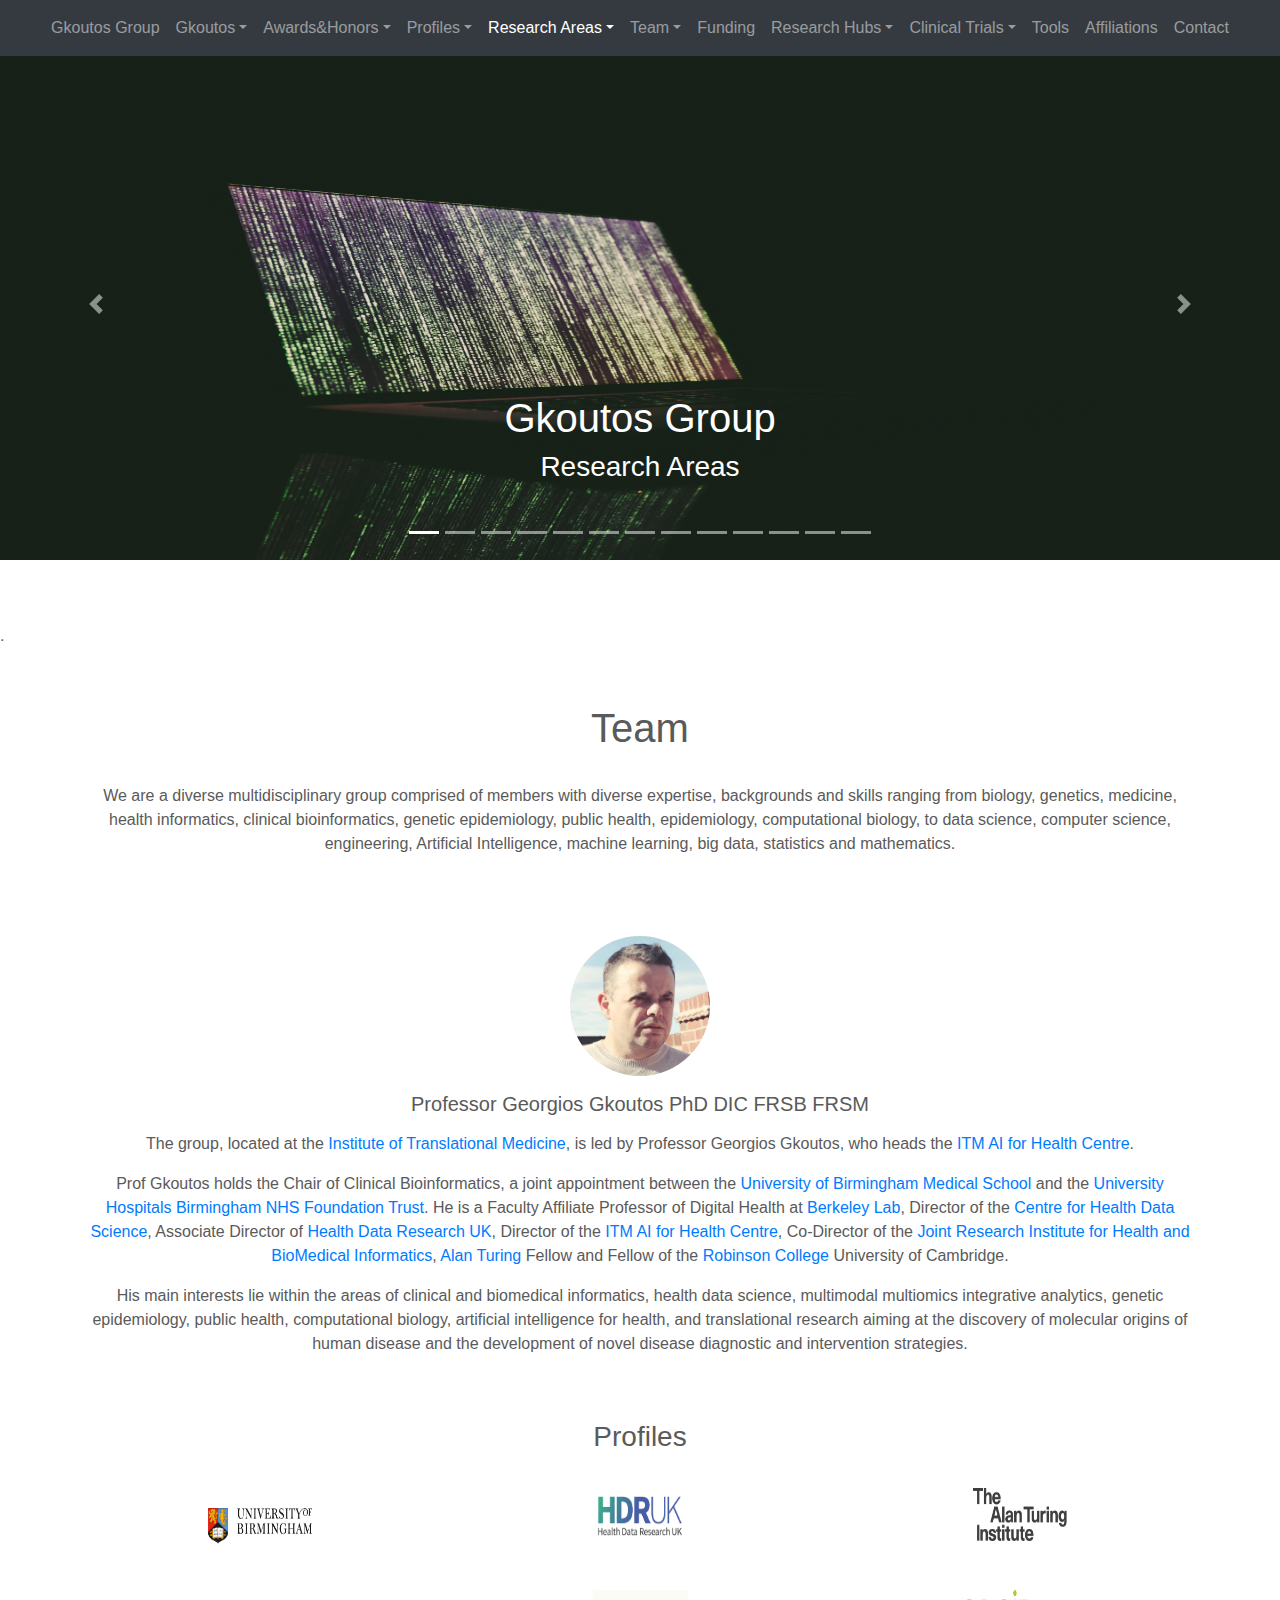
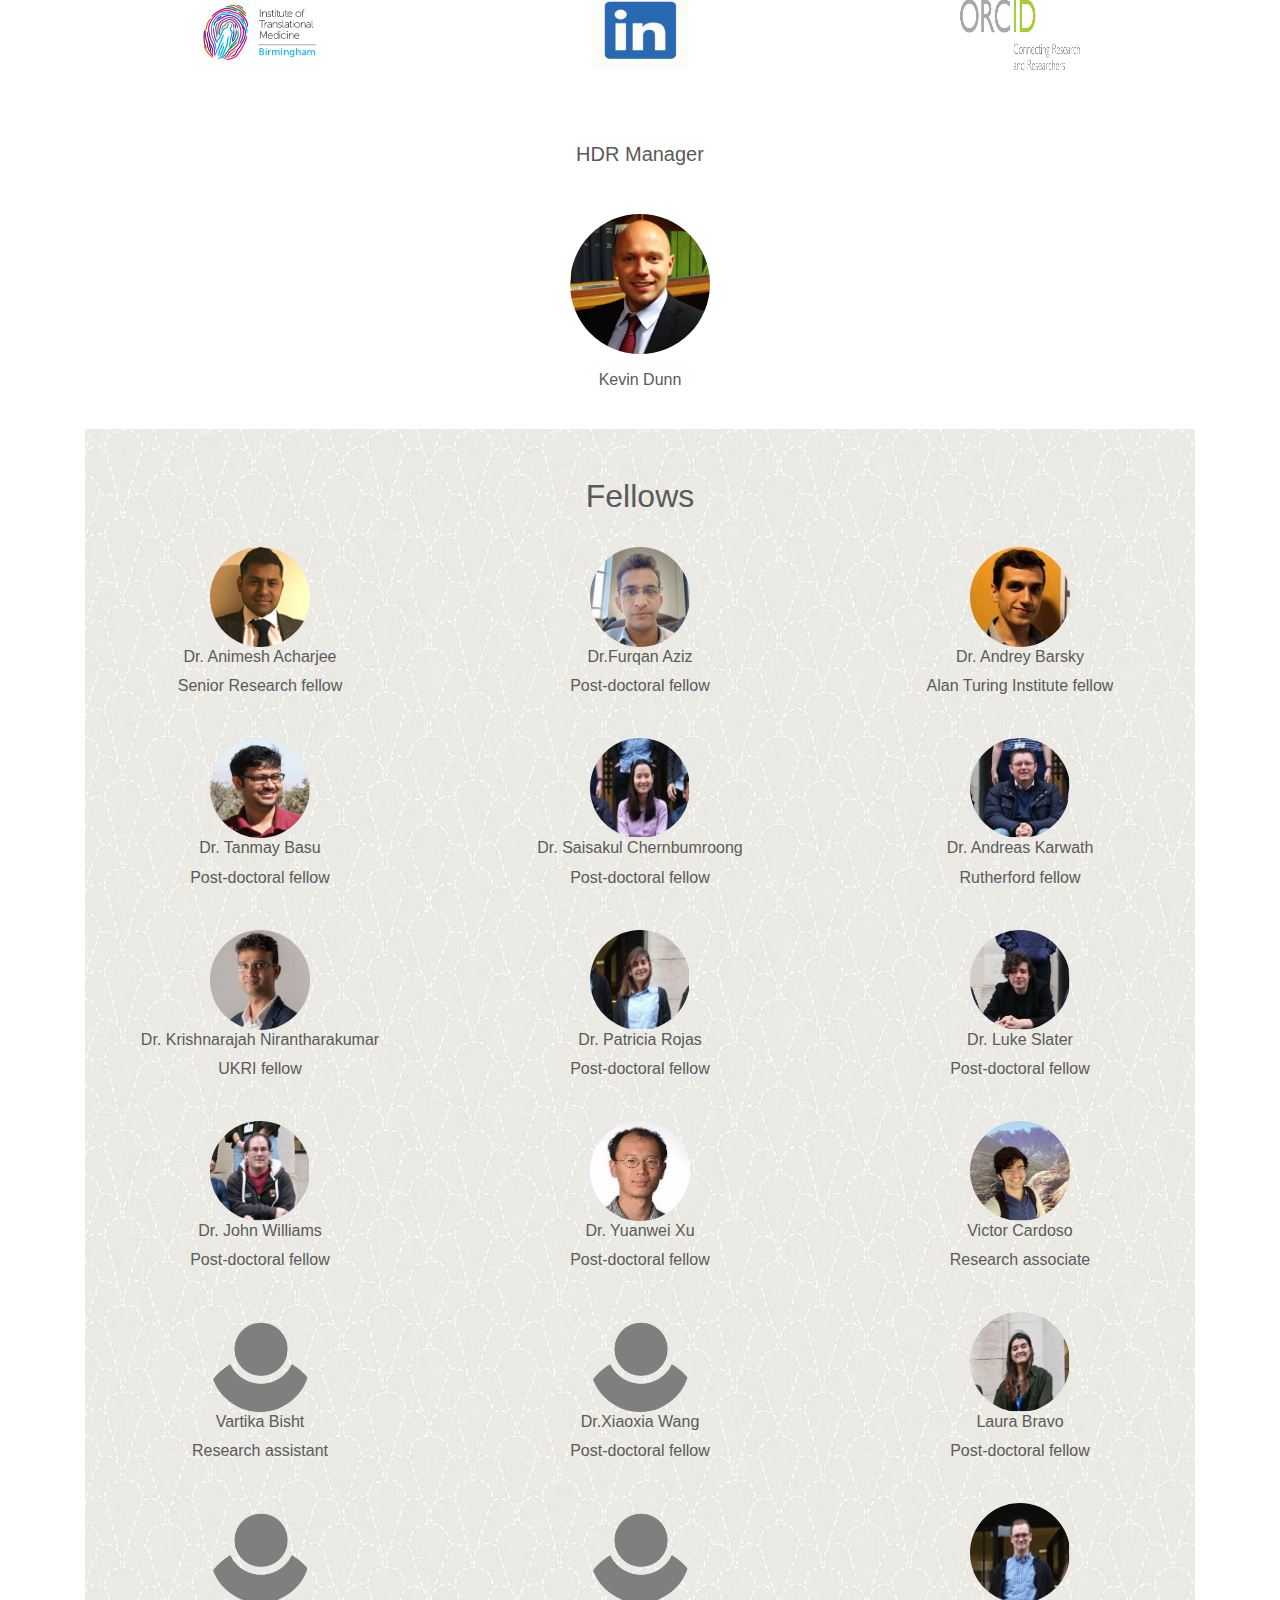
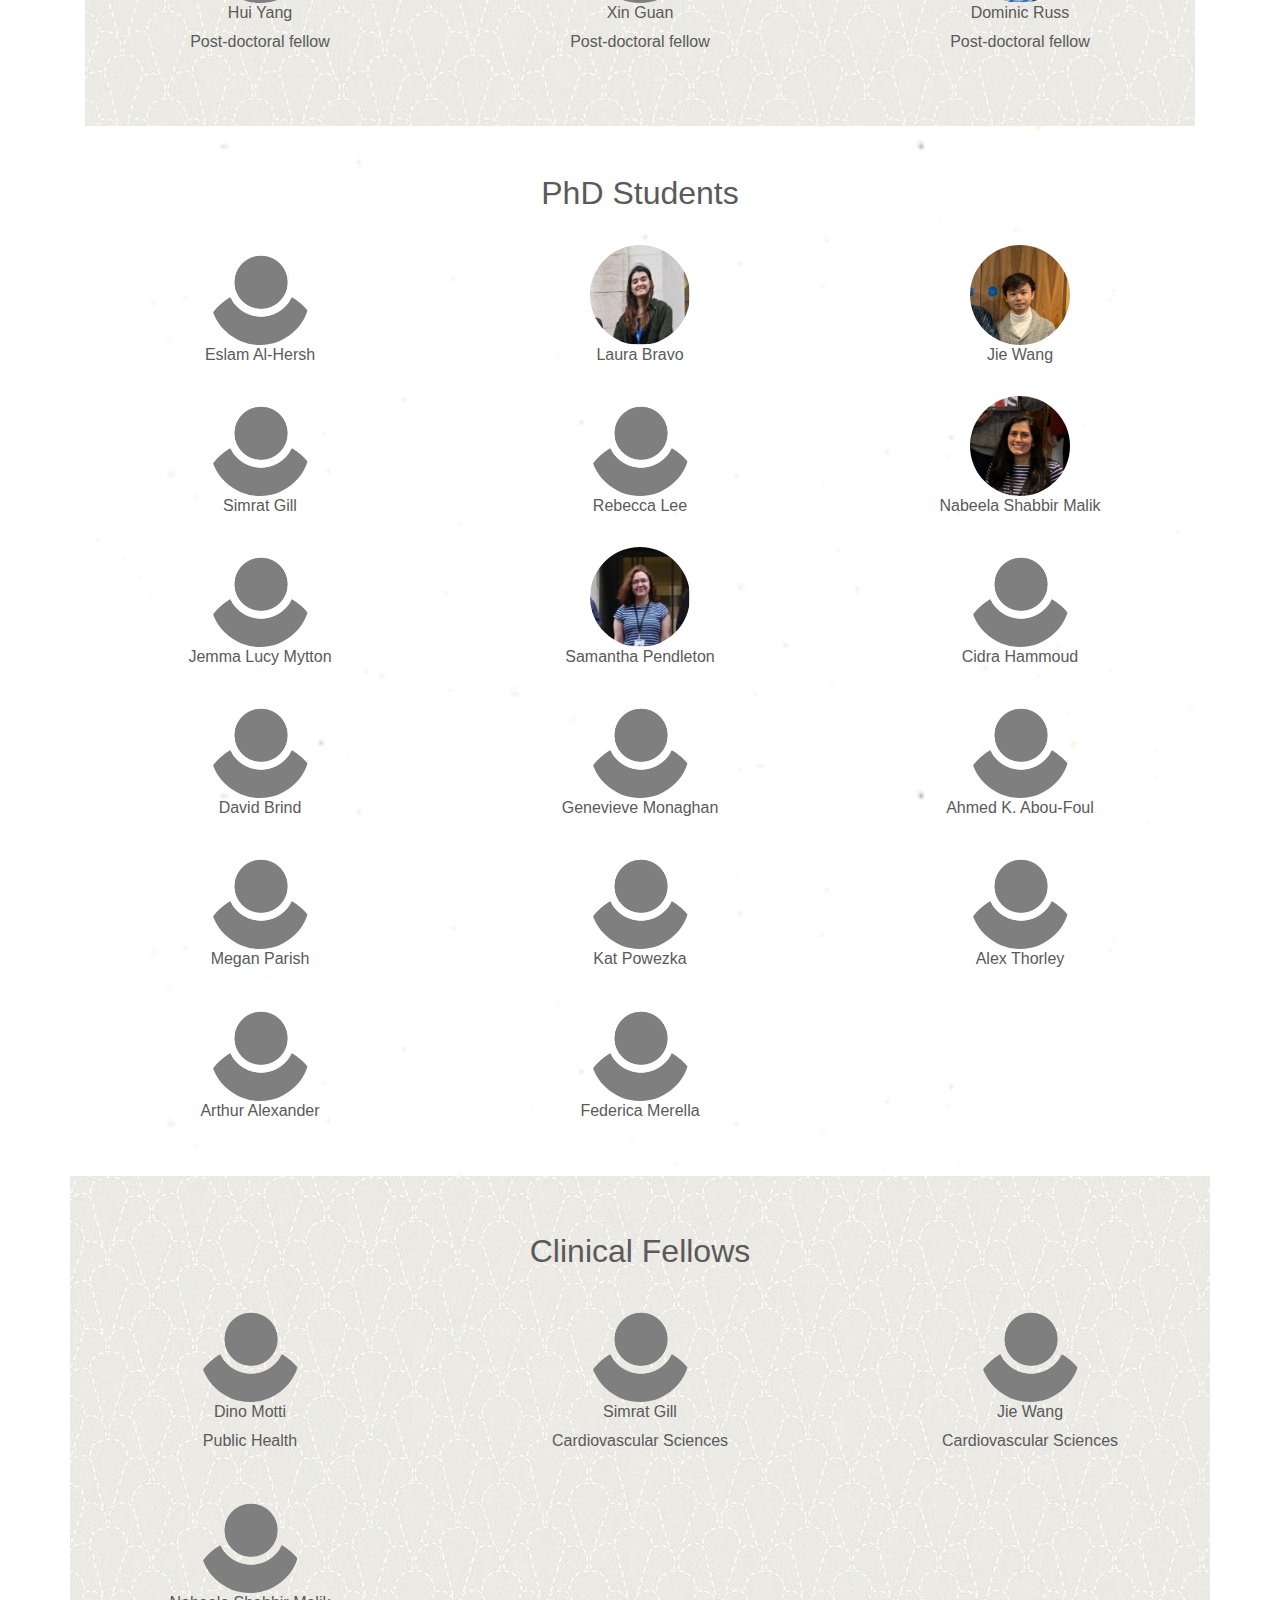
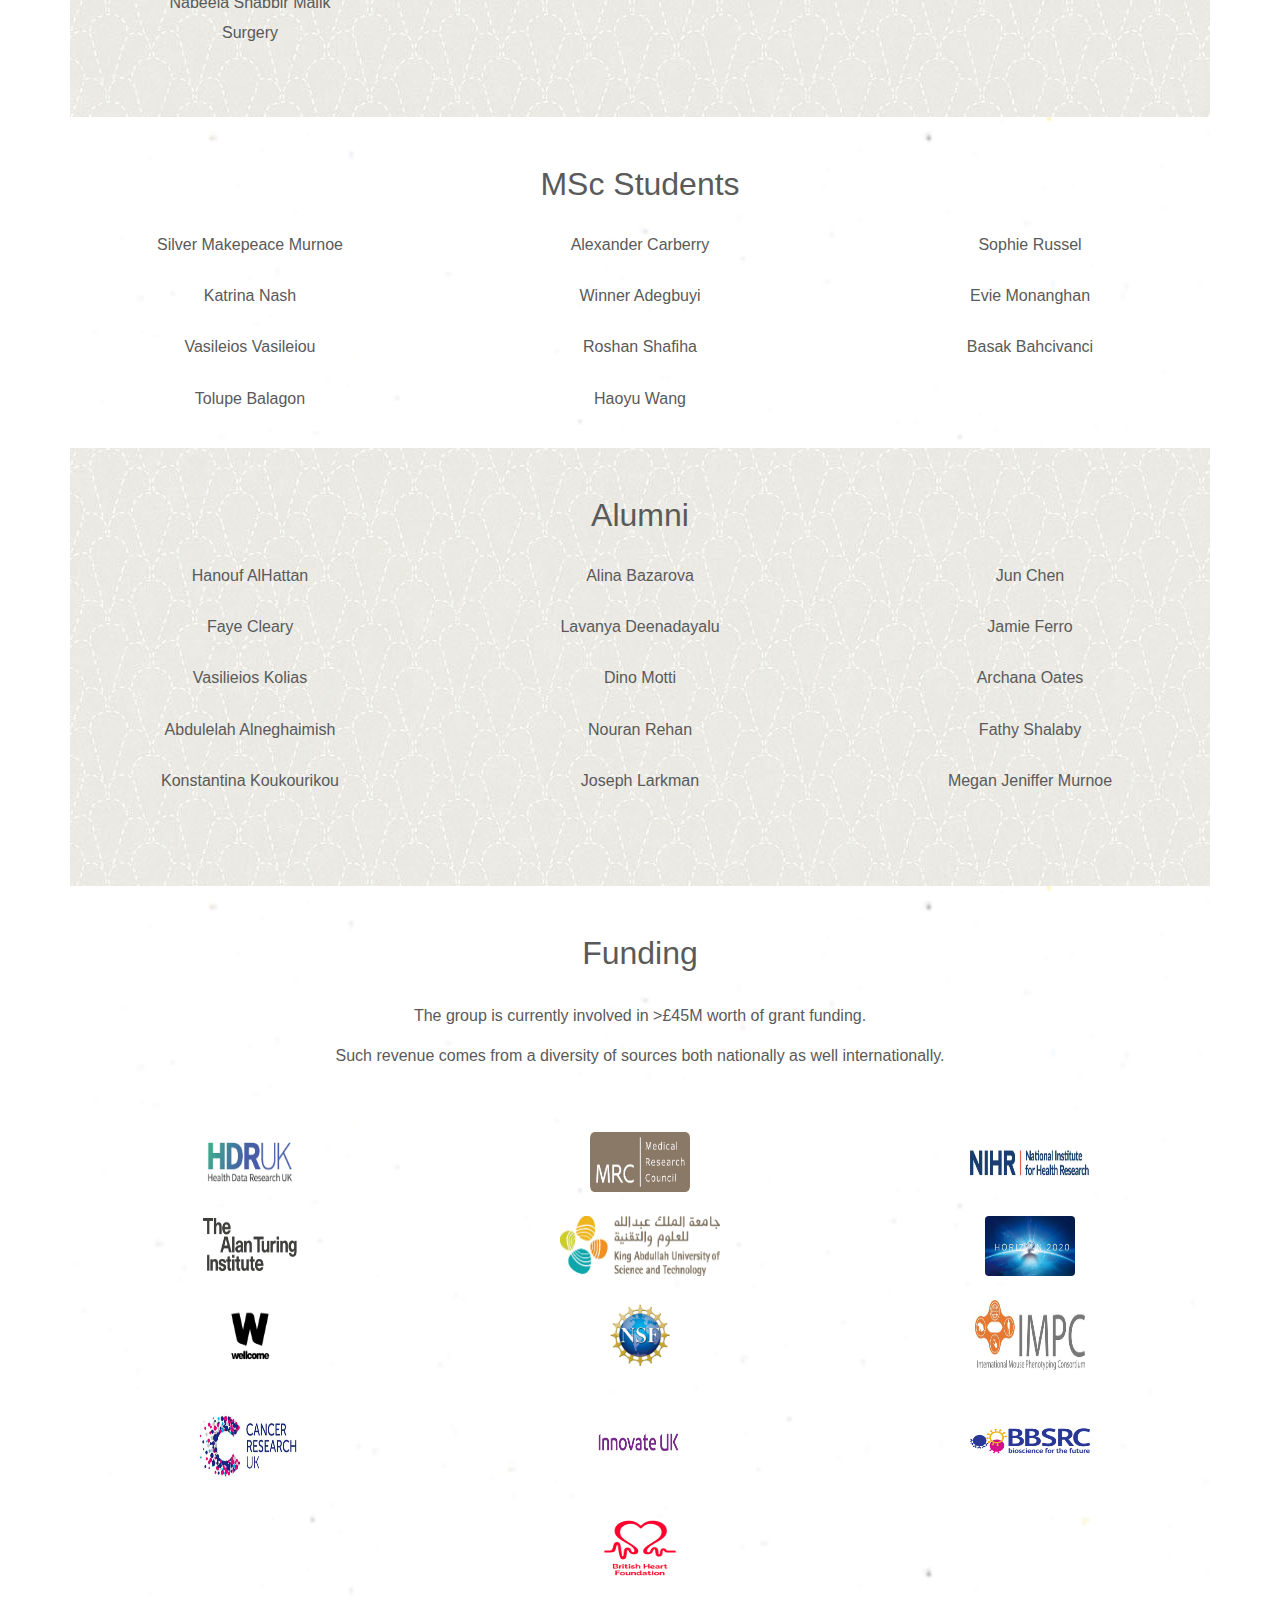
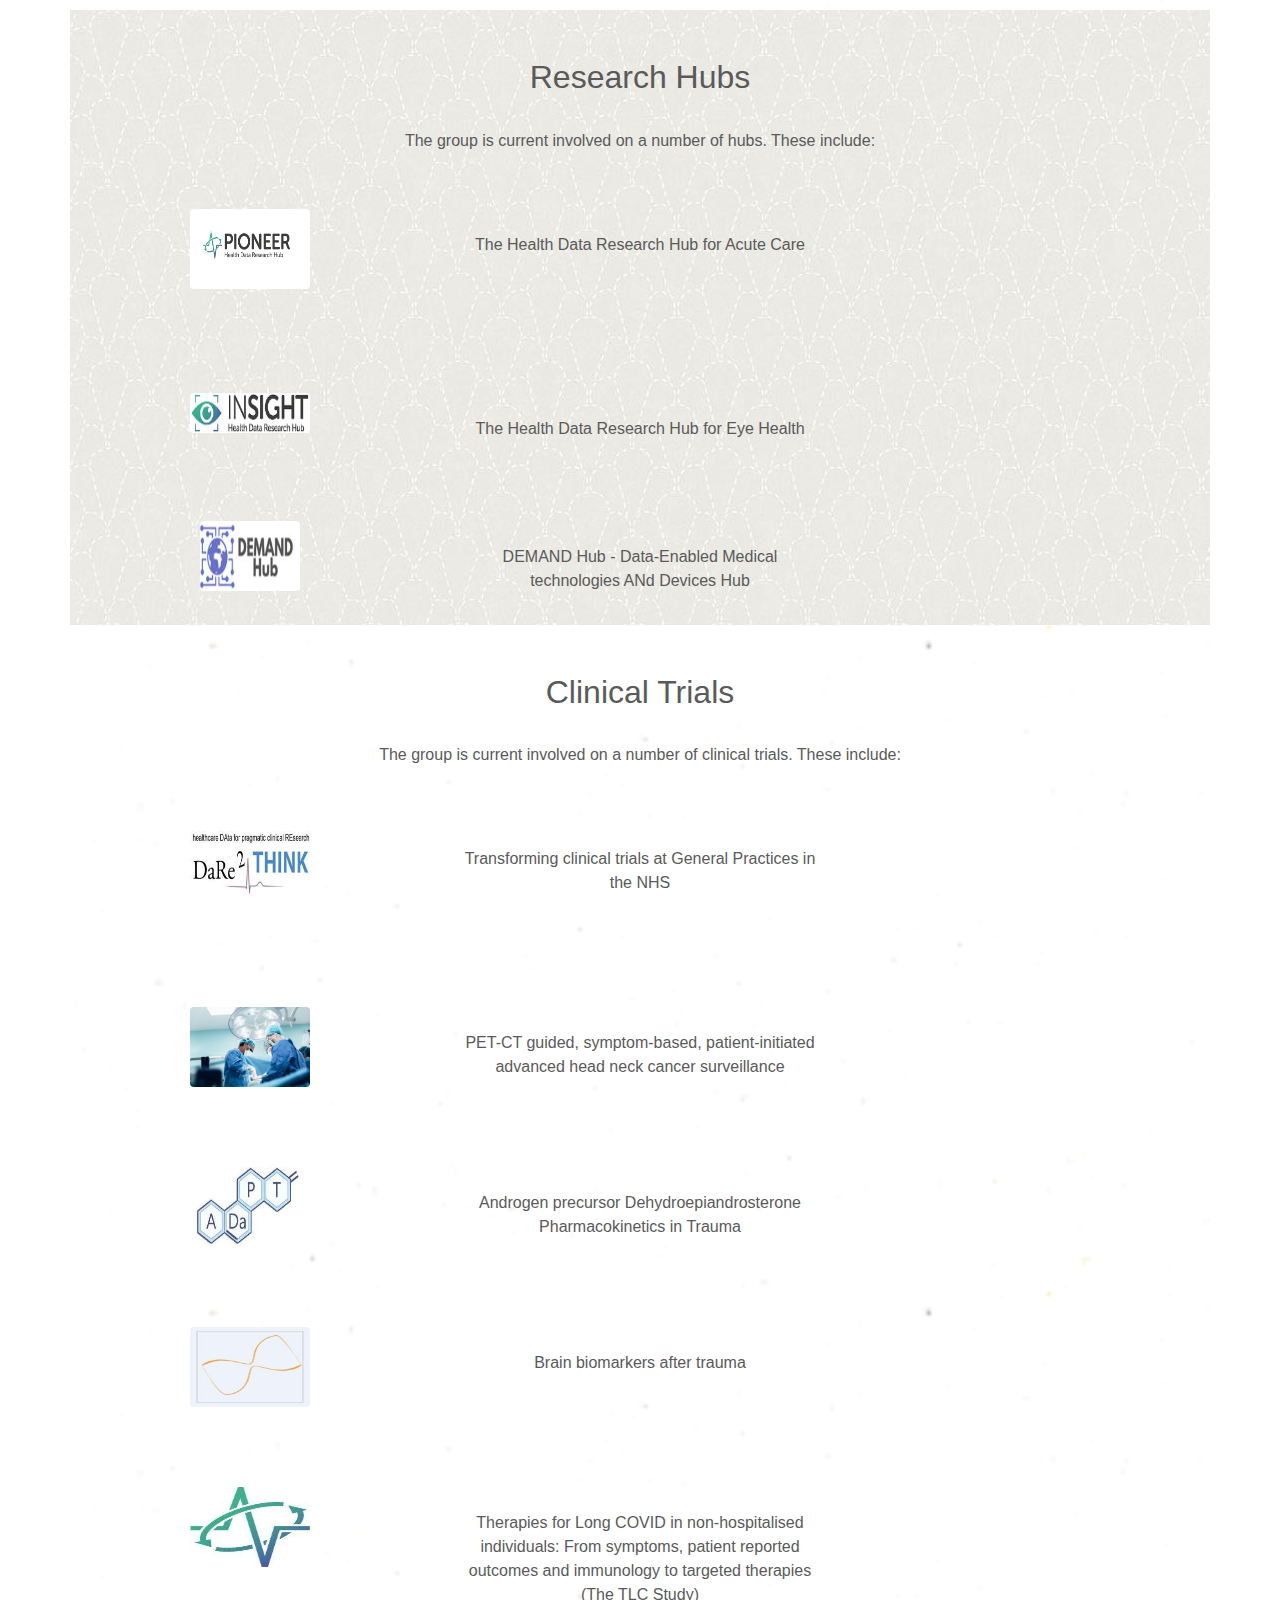
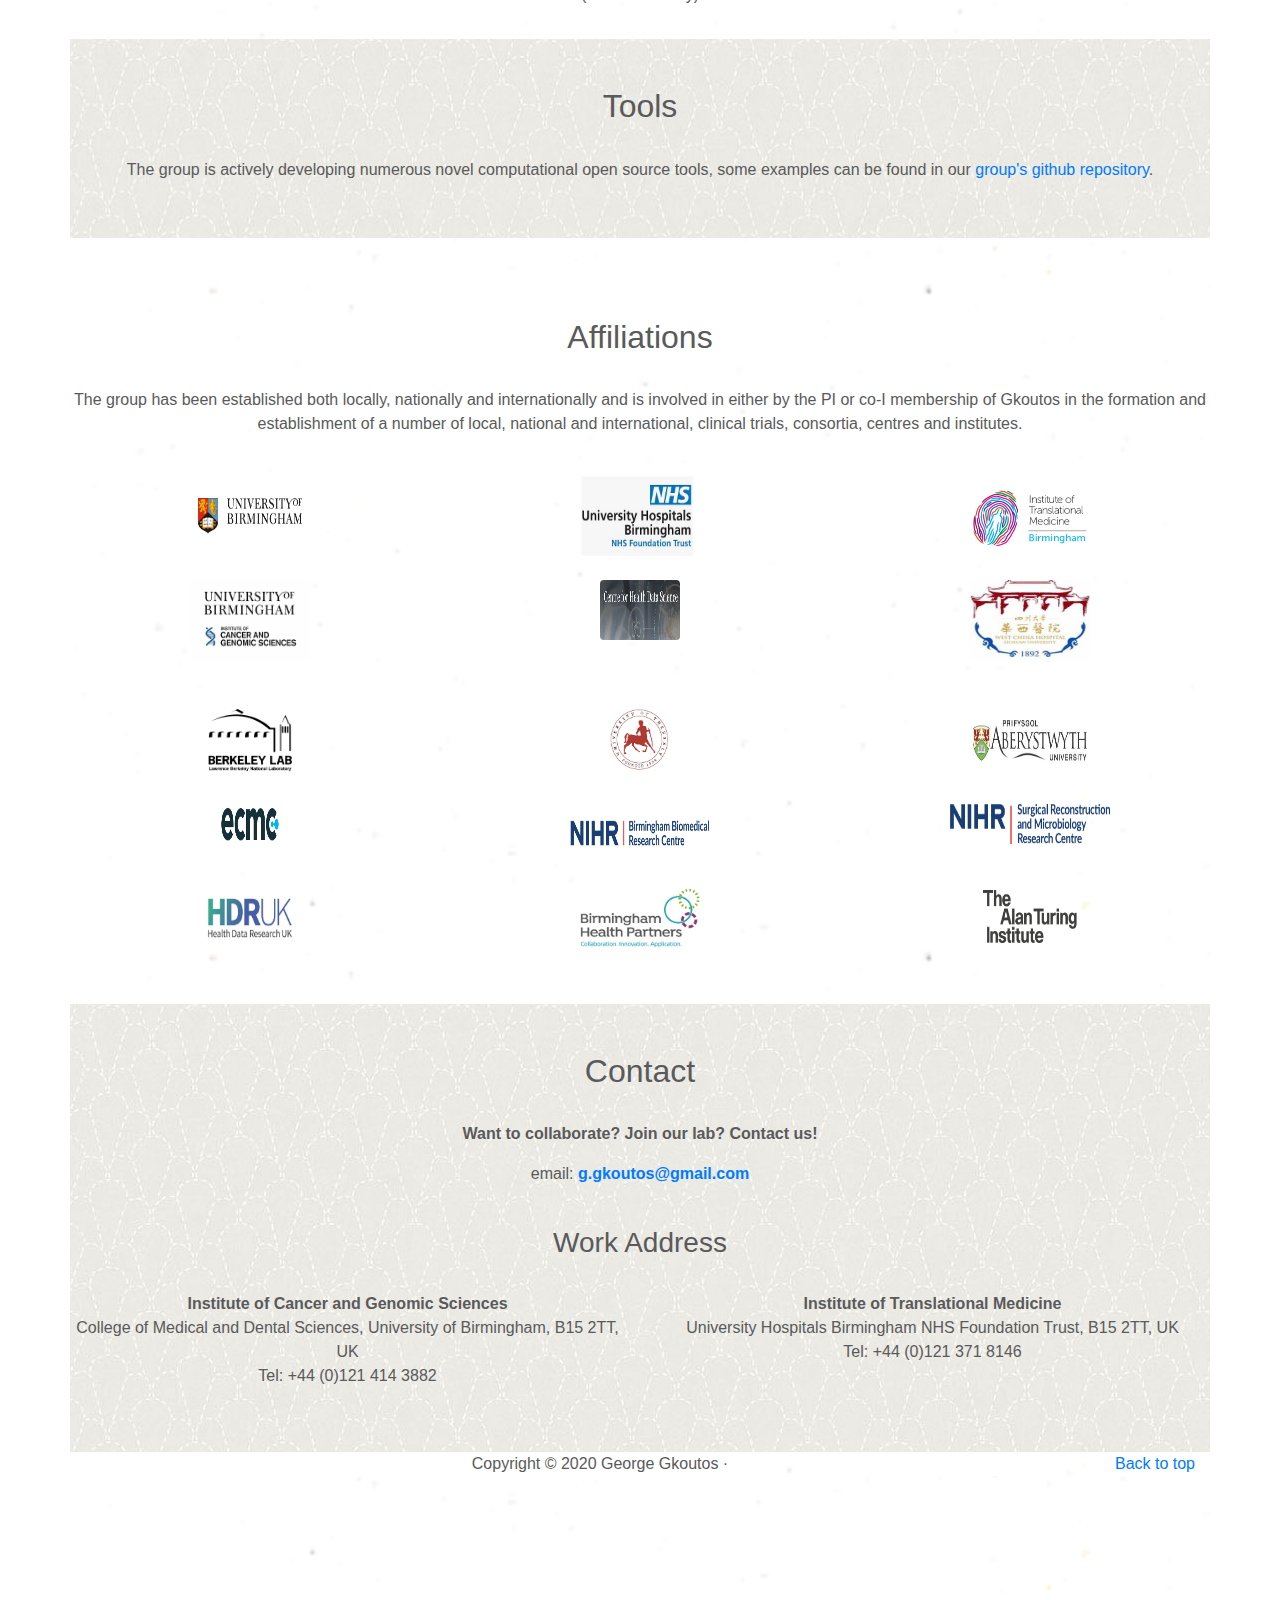
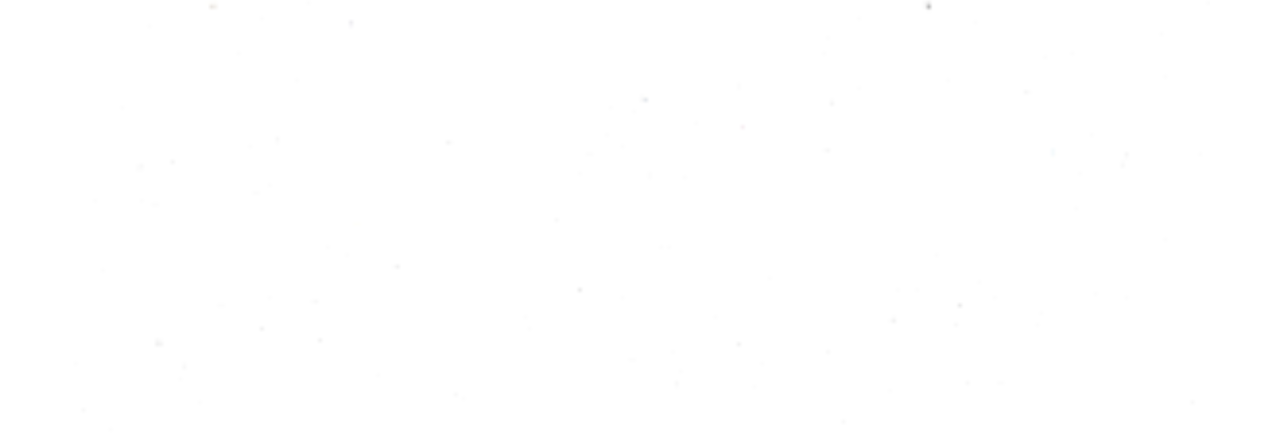
==== index.html @ 212e6ada "Update index.html" ====
<!doctype html>
<html lang="en">

<head>
<meta charset="utf-8">
<meta name="viewport" content="width=device-width, initial-scale=1, shrink-to-fit=yes">
  
    <script src="https://ajax.googleapis.com/ajax/libs/jquery/3.5.1/jquery.min.js"></script>
  <script src="https://maxcdn.bootstrapcdn.com/bootstrap/3.4.1/js/bootstrap.min.js"></script>

  <style>
    .light_grey {
     background-image:
     url("images/borders/light_grey.jpg");
     background-color: transparent;
      }

    img:hover {
       opacity: 0.5;
        background-color: transparent;
      }
   
  .glossy_black {
       background-image:
          url("images/borders/Ultra-Gloss-White.jpg");
          background-color: transparent;
           width: 100%; height: 100%; background-size: 100%
      }
    
   .white {
         background-image:
       url("images/borders/white.png");
        background-color: transparent;
      width: 100%; height: 100%; background-size: 100%;
          }
  </style>
    
<title>Gkoutos Lab</title>
<meta name="author" content="Georgios Gkoutos, Samantha Pendleton">
<meta name="description" content="Multidisciplinary group that applies Health Data Science, Bioinformatics and Computational Bioology, to Translational Research and Precision Medicine applications, led by Georgios Gkoutos.">
<meta name="keywords" content="ai, artificial intelligence, ml, machine learning, omics, ontologies, computational biology, Health Data Science, Public Health, genetic epidemiology,
Bioinformatics, Translational Research, Precision Medicine, network medicice, NLP, text mining semantics, Systems Genetics, health informatics, cheminformatics,
">

<!-- ################## -->
<!-- Bootstrap Settings -->
<link rel="canonical" href="https://getbootstrap.com/docs/4.4/examples/carousel/">

<!-- Bootstrap core CSS -->
<link rel="stylesheet" href="https://stackpath.bootstrapcdn.com/bootstrap/4.3.1/css/bootstrap.min.css" integrity="sha384-ggOyR0iXCbMQv3Xipma34MD+dH/1fQ784/j6cY/iJTQUOhcWr7x9JvoRxT2MZw1T" crossorigin="anonymous">

<!-- Favicons -->
<link rel="apple-touch-icon" href="/docs/4.4/assets/img/favicons/apple-touch-icon.png" sizes="180x180">
<link rel="icon" href="/docs/4.4/assets/img/favicons/favicon-32x32.png" sizes="32x32" type="image/png">
<link rel="icon" href="/docs/4.4/assets/img/favicons/favicon-16x16.png" sizes="16x16" type="image/png">
<link rel="manifest" href="/docs/4.4/assets/img/favicons/manifest.json">
<link rel="mask-icon" href="/docs/4.4/assets/img/favicons/safari-pinned-tab.svg" color="#563d7c">
<link rel="icon" href="/docs/4.4/assets/img/favicons/favicon.ico">
<meta name="msapplication-config" content="/docs/4.4/assets/img/favicons/browserconfig.xml">
<meta name="theme-color" content="#563d7c">

<!-- Icons -->
<link rel="
           sheet" href="https://use.fontawesome.com/releases/v5.7.0/css/all.css" integrity="sha384-lZN37f5QGtY3VHgisS14W3ExzMWZxybE1SJSEsQp9S+oqd12jhcu+A56Ebc1zFSJ" crossorigin="anonymous"> <!-- https://fontawesome.com/icons?d=gallery&c=medical -->

<!-- Custom styles for this template -->
<link href="css/carousel.css" rel="stylesheet"> 
<!-- https://getbootstrap.com/docs/4.4/examples/ | https://getbootstrap.com/docs/4.4/examples/carousel/ -->

<!-- ################## -->
</head>



<!-- ################## -->
<!-- ################## -->
<!-- ################## -->


<body data-spy="scroll" data-target=".navbar" data-offset="50">

  <script>
$(document).ready(function(){
  // Activate Carousel
  $("#myCarousel").carousel("pause");

  // Go to the second item
  $("#myBtn").click(function(){
    $("#myCarousel").carousel(1);
  });

  // Go to the third item
  $("#myBtn2").click(function(){
    $("#myCarousel").carousel(2);
  });
  
    // Enable Carousel Indicators
  $(".item1").click(function(){
    $("#myCarousel").carousel(0);
  });
  $(".item2").click(function(){
    $("#myCarousel").carousel(1);
  });
  $(".item3").click(function(){
    $("#myCarousel").carousel(2);
  });
  $(".item4").click(function(){
    $("#myCarousel").carousel(3);
  });
    
</script>
  

<div class="container-lg">
  
<header>
<nav class="navbar navbar-expand-md bg-dark justify-content-center navbar-dark fixed-top">
   <button class="navbar-toggler toggler-example" type="button" data-toggle="collapse" data-target="#navbarSupportedContent1" 
           aria-controls="navbarSupportedContent1" aria-expanded="false" aria-label="Toggle navigation">
           <span class="dark-blue-text"><i class="fas fa-bars fa-1x"></i></span>
    </button>

<div class="collapse navbar-collapse justify-content-center" id="navbarSupportedContent1">


  <ul class="navbar-nav"> <!-- mr-auto"> -->
         <li class="nav-item">
           <a class="nav-link" href="#home">Gkoutos Group
             <i class="fas fa-code-branch"></i>
           </a>
          </li>
   
      <li class="nav-item dropdown">
        <a class="nav-link dropdown-toggle" href="home" id="navbarDropdown" role="button" 
           data-toggle="dropdown" aria-haspopup="true" aria-expanded="false">Gkoutos</a>
        <div class="dropdown-menu" aria-labelledby="navbarDropdown"> 
           <font  size="2px"> 
              <a class="dropdown-item" href="#pi">Active Roles</a>
                <div class="dropdown-divider"></div>
              <a class="dropdown-item" href="https://www.birmingham.ac.uk/research/health-data-science/index.aspx">Director of the Centre for Health Data Science</a>
              <a class="dropdown-item" href="https://www.hdruk.ac.uk/about-us/contact-us/our-locations/health-data-research-uk-hdr-uk-midlands/">Associate Director HDR UK Institute</a>
             <a class="dropdown-item" href="https://www.birmingham.ac.uk/research/centre-environmental-research-justice/index.aspx">Deputy Director of the Centre for Enviromental Research and Justice</a>
              <a class="dropdown-item" href="https://www.itmbirmingham.co.uk/facilities/#AI4H">Director of the ITM AI for Health Centre</a>
             <a class="dropdown-item" href="">Director of the Birmingham- SYSU Clinical Research Institute</a>
              <a class="dropdown-item" href="https://www.birmingham.ac.uk/research/computational-biology/wch-uob-jri.aspx">co-Director of the Joint Research Institute for Health and BioMedical Informatics</a>
                           <a class="dropdown-item" href="https://www.birmingham.ac.uk/staff/profiles/cancer-genomic/gkoutos-georgios.aspx">Chair of Clinical Bioinformatics, College of Medical and Dental Sciences</a>
                  <div class="dropdown-divider"></div>     
             
              <a class="dropdown-item" href="#Programme Directorships">Programme Directorships</a>
                  <div class="dropdown-divider"></div>
              <a class="dropdown-item" href="https://www.birmingham.ac.uk/postgraduate/courses/taught/med/health-data-science.aspx">MSc Health Data Science</a>
              <a class="dropdown-item" href="https://www.birmingham.ac.uk/dubai/study/courses/postgraduate/health-data-science-msc.aspx">Health Data Science (Dubai)</a>
                  <div class="dropdown-divider"></div> 
                     
                  <div class="dropdown-divider"></div -->      
              <a class="dropdown-item" href="#">Alma mater</a>
                  <div class="dropdown-divider"></div>
              <a class="dropdown-item" href="https://www.ch.ic.ac.uk/gkoutos/">Imperial College</a>
          </font> 
        </div>
       </li>   

           <li class="nav-item dropdown">
        <a class="nav-link dropdown-toggle" href="home" id="navbarDropdown" role="button" 
           data-toggle="dropdown" aria-haspopup="true" aria-expanded="false">Awards&Honors</a>
        <div class="dropdown-menu" aria-labelledby="navbarDropdown"> 
           <font  size="2px">
             
                 <a class="dropdown-item" href="#fellowships">Fellowships</a>
                  <div class="dropdown-divider"></div>
              <a class="dropdown-item" href="https://www.rsm.ac.uk/">Fellow of the Royal Society of Medicine</a>
              <a class="dropdown-item" href="https://www.rsb.org.uk/">Fellow of the Royal Society of Biology</a>
              <a class="dropdown-item" href="https://www.turing.ac.uk/">Fellow of the Alan Turing Institute</a>
              <a class="dropdown-item" href="https://www.uke.de/landingpage/uccs/uccs-fellows/gkoutos/index.html"> Fellow of the University Heart & Vascular Center Hamburg, University of Hamburg</a>
              <a class="dropdown-item" href="https://www.robinson.cam.ac.uk/">Fellow of the Robinson College, University of Cambridge</a>

              <div class="dropdown-divider"></div>

                   <a class="dropdown-item" href="#fellowships">Hononary Appointments</a>
                  <div class="dropdown-divider"></div>
             <a class="dropdown-item" href="https://www.uhb.nhs.uk/">Professor of Clinical Bioinformatics, University Hospitals Birmingham, NHS Foundation Trust</a>
             <a class="dropdown-item" href="https://www.lbl.gov/">Faculty Affiliate Professor of Digital Health, Lawrence Berkeley National Laboratory</a>
             <a class="dropdown-item" href="https://www.uke.de/">Adjunct Professor of Health Data Science, University of Hamburg</a>
              <a class="dropdown-item" href="https://www.manchester.ac.uk/">External Examiner, Professor of Clinical Bioinformatics, University of Manchester</a>
             <a class="dropdown-item" href="https://aber.ac.uk/en/">Hononary Professor of Bioinformatics, Univeristy of Aberystwyth</a>
           
                  <div class="dropdown-divider"></div>      
          </font> 
        </div>
       </li> 
                                                                              
       <li class="nav-item dropdown">
        <a class="nav-link dropdown-toggle" href="home" id="navbarDropdown" role="button" 
           data-toggle="dropdown" aria-haspopup="true" aria-expanded="false">Profiles</a>
        <div class="dropdown-menu" aria-labelledby="navbarDropdown"> 
           <font  size="2px">
                  <div class="dropdown-divider"></div>
              <a class="dropdown-item" href="https://www.birmingham.ac.uk/staff/profiles/cancer-genomic/gkoutos-georgios.aspx">University of Birmingham</a>
              <a class="dropdown-item" href="https://www.uke.de/landingpage/uccs/uccs-fellows/gkoutos/index.html">University of Hamburg</a>
              <a class="dropdown-item" href="https://www.aber.ac.uk/en/cs/staff-profiles/listing/profile/geg18/">University of Aberystwyth</a>
              <a class="dropdown-item" href="https://www.hdruk.ac.uk/about-us/locations/hdr-uk-midlands/">HDR UK Institute</a>
              <a class="dropdown-item" href="https://www.turing.ac.uk/people/researchers/georgios-gkoutos">Alan Turing Institute</a>
              <a class="dropdown-item" href="https://www.itmbirmingham.co.uk/about-us/itm-residents/#1592470159880-218efb11-d373"">Institute of Translational Medicine</a>
              <a class="dropdown-item" href="https://srmrc.nihr.ac.uk/staff/professor-george-gkoutos/">SRMRC Centre</a>
              <a class="dropdown-item" href="https://www.pioneerdatahub.co.uk/team-member/georgios-gkoutos/">PIONEER</a>                                                                                                      
              <a class="dropdown-item" href="https://www.linkedin.com/in/george-gkoutos-6402598/">Linkedin</a>
              <a class="dropdown-item" href="https://orcid.org/0000-0002-2061-091X">ORCID</a>
              <a class="dropdown-item" href="https://scholar.google.co.uk/citations?user=zKrJjA0AAAAJ&hl=en">Google Scholar</a>
                  <div class="dropdown-divider"></div>      
          </font> 
        </div>
       </li> 
               
              <li class="nav-item dropdown">
                    <a class="nav-link dropdown-toggle" href="#" id="navbarDropdown" 
                       role="button" data-toggle="dropdown" aria-haspopup="true" 
                       aria-expanded="false">Research Areas</a>
            
             <div class="dropdown-menu" aria-labelledby="navbarDropdown">
              <font  size="2px"> 
                <a class="dropdown-item" href="#">Clinical Bioinformatics</a>
                <div class="dropdown-divider"></div>
                <a class="dropdown-item" href="#AI">Artificial Intelligence for Health</a>
                <a class="dropdown-item" href="#">Health Data Science</a>
                <a class="dropdown-item" href="#">Translational Phenomics</a>
                <a class="dropdown-item" href="#">Bioinformatics</a>
                            <!-- a id="myBtn" title="Click to do something"
                                     href="#myCarousel" onclick=" $("#myCarousel").carousel(2);return false;">les ?Bioinformatics</a -->  
                <a class="dropdown-item" href="#">Genomics/Genetics</a>
                      <!-- a class="dropdown-item" href="#myCarousel" role="button" data-slide="3">Genomics/Genetics</a -->
                <a class="dropdown-item" href="#myCarousel">Multi-Omics Integrative Analytics </a>
                <a class="dropdown-item" href="#">Public Health</a>
                          <!--a class="dropdown-item" href="#myCarousel" id="myBtn" role="button">Public Health !</a -->
                <a class="dropdown-item" href="#">Computational Biolopy</a>
                <a class="dropdown-item" href="#">Biomedical Big Data</a>
                <a class="dropdown-item" href="#">Network Medicine</a>
                <a class="dropdown-item" href="#">Semantic and Standards</a>
                <a class="dropdown-item" href="#">Genetic Epidemiology</a>
                <a class="dropdown-item" href="#">Precision Medicine</a>
             </font> 
            </div>
        </li> 
    
    
      <li class="nav-item dropdown">
        <a class="nav-link dropdown-toggle" href="#" id="navbarDropdown" role="button" data-toggle="dropdown" 
           aria-haspopup="true" aria-expanded="false">Team</a>
        <div class="dropdown-menu" aria-labelledby="navbarDropdown">
         <font  size="2px">
          <a class="dropdown-item" href="#team">Team</a>
           <div class="dropdown-divider"></div>
          <a class="dropdown-item" href="#pi">Principle Investigator</a>
           <div class="dropdown-divider"></div>
          <a class="dropdown-item" href="#manager">HDR Manager</a>
          <a class="dropdown-item" href="#fellows">Fellows</a>
          <a class="dropdown-item" href="#students">PhD students</a>
          <a class="dropdown-item" href="#clinical_fellows">Clinical Fellows</a>
          <a class="dropdown-item" href="#master_students">MSc students</a>
          <a class="dropdown-item" href="#alumni">Alumni</a>
         </font>
        </div>
      </li>
                                                 
      <li class="nav-item"><a class="nav-link" href="#funding">Funding</a></li>
 
                                                              
      <li class="nav-item dropdown">
        <a class="nav-link dropdown-toggle" href="#" id="navbarDropdown" role="button" data-toggle="dropdown" 
           aria-haspopup="true" aria-expanded="false">Research Hubs</a>
        <div class="dropdown-menu" aria-labelledby="navbarDropdown">
          <font  size="2px"> 
            <a class="dropdown-item" href="#hubs">Research Hubs</a>
              <div class="dropdown-divider"></div>
            <a class="dropdown-item" href="#pioneer">PIONEER</a>
            <a class="dropdown-item" href="#insight">INSIGHT</a>
            <a class="dropdown-item" href="#demand">DEMAND</a>
          </font>
        </div
      </li>
                                                                                                    
      <li class="nav-item dropdown">
        <a class="nav-link dropdown-toggle" href="#" id="navbarDropdown" role="button" data-toggle="dropdown" 
           aria-haspopup="true" aria-expanded="false">Clinical Trials</a>
        <div class="dropdown-menu" aria-labelledby="navbarDropdown">
          <font  size="2px"> 
            <a class="dropdown-item" href="#trials">Clinical Trials</a>
              <div class="dropdown-divider"></div>
            <a class="dropdown-item" href="#dare">Dare2Think</a>
            <a class="dropdown-item" href="#petneck">PetNeck 2</a>
            <a class="dropdown-item" href="#adapt">ADaPT</a>
            <a class="dropdown-item" href="#golden">Golden Hour</a>
            <a class="dropdown-item" href="#long">Long Covid</a>
          </font>
        </div
      </li>

      <li class="nav-item"><a class="nav-link" href="#tools">Tools</a></li>                                              
      <li class="nav-item"><a class="nav-link" href="#affiliations">Affiliations</a></li>
      <li class="nav-item"><a class="nav-link" href="#contact">Contact</a></li>
  </ul>
                <!-- Close  <ul class="navbar-nav"> -->
</div>
</nav>                                                
</header>


<!-- ################## -->
<!-- ################## -->
<!-- ################## -->


<main role="main" id="home"> <!-- home nav -->

  <div id="myCarousel" class="carousel slide" data-ride="carousel">
    <ol class="carousel-indicators">
      <li data-target="#myCarousel" data-slide-to="0" class="active"></li>
      <li data-target="#myCarousel" data-slide-to="1" class="item1"></li>
      <li data-target="#myCarousel" data-slide-to="2" class="item2"></li>
      <li data-target="#myCarousel" data-slide-to="3" class="item3"></li>
      <li data-target="#myCarousel" data-slide-to="4" class="item4"></li>
      <li data-target="#myCarousel" data-slide-to="5"></li>
      <li data-target="#myCarousel" data-slide-to="6"></li>
      <li data-target="#myCarousel" data-slide-to="7"></li>
      <li data-target="#myCarousel" data-slide-to="8"></li>
      <li data-target="#myCarousel" data-slide-to="9"></li>
      <li data-target="#myCarousel" data-slide-to="10"></li>
      <li data-target="#myCarousel" data-slide-to="11"></li>
      <li data-target="#myCarousel" data-slide-to="12"></li>
    </ol>
                                                      
                                                       
                                                      
<!--AREAS-->
                                                      
<div class="carousel-inner">
  <div class="carousel-item active">
      <img src="images/borders/markus-spiske-uPXs5Vx5bIg-unsplash.jpg" width="100" height ="100"> 
      <div class="container">
          <div class="carousel-caption">
            <h1>Gkoutos Group</h1>
            <h3>Research Areas</h3>
          </div>
       </div>
  </div>

<div class="carousel-item">
  <img src="images/borders/HDS.jpg" width="100" height ="100"> 
    <div class="container">
      <div class="carousel-caption text-left">
        <h1>Health Data Science</h1>
       </div>
    </div>
</div>
  
 <div class="carousel-item">
   <img src="images/borders/markus-spiske-Skf7HxARcoc-unsplash.jpg" width="100" height ="100"> 
    <div class="container">
      <div class="carousel-caption text-left">
        <h1>Bioinformatics</h1>
       </div>
    </div>
 </div>
 
<div class="carousel-item">
  <img src="images/borders/pietro-jeng-n6B49lTx7NM-unsplash.jpg" width="100" height ="100"> 
    <div class="container">
      <div class="carousel-caption text-left">
        <h1>Translational Phenomics</h1>
       </div>
    </div>
 </div>
  
  <div class="carousel-item">
    <img src="images/borders/dna01.jpg" width="100" height ="100"> 
      <div class="container">
        <div class="carousel-caption text-left">
          <h1>Genomics/Genetics</h1>
        </div>
      </div>
    </div>
  
  
<div class="carousel-item">
  <img src="images/borders/joshua-sortino-LqKhnDzSF-8-unsplash.jpg" width="100" height ="100"> 
    <div class="container">
      <div class="carousel-caption text-left">
        <h1>Multi-Omics Integration</h1>
          <!-- <p><a class="btn btn-lg btn-primary" href="#" role="button">Learn more</a></p>-->
      </div>
    </div>
  </div>

<div class="carousel-item" id="AI">
<img src="images/borders/owen-beard-DK8jXx1B-1c-unsplash.jpg" width="100" height ="100"> 
    <div class="container">
       <div class="carousel-caption text-left">
          <h1>Artificial Intelligence for Health</h1>
      </div>
    </div>
  </div>
  
  
<div class="carousel-item">
  <img src="images/borders/moritz-kindler-G66K_ERZRhM-unsplash.jpg" width="100" height ="100"> 
    <div class="container">
      <div class="carousel-caption text-left">
        <h1>Computational Biology</h1>
      </div>
    </div>
  </div>
  
<div class="carousel-item">
  <img src="images/borders/ev-gpjvRZyavZc-unsplash.jpg" width="100" height ="100"> 
   <div class="container">
    <div class="carousel-caption text-left">
     <h1>Biomedical Big Data</h1>
    </div>
  </div>
 </div>
  
 <div class="carousel-item">
   <img src="images/borders/robynne-hu-HOrhCnQsxnQ-unsplash.jpg" width="100" height ="100">  
      <div class="container">
        <div class="carousel-caption text-left">
          <h1>Network Medicine</h1>
        </div>
      </div>
   </div>
  
<div class="carousel-item">
  <img src="images/borders/Edwin_Smith_Papyrus_v2.jpg" width="100" height ="100"> 
    <div class="container">
      <div class="carousel-caption text-left">
        <h1>Semantics and Standards</h1>
       </div>
     </div>
   </div>
  
    
<div class="carousel-item">
 <img src="images/public_health_2.jpg" width="100" height ="100"> 
    <div class="container">
      <div class="carousel-caption text-left">
        <h1>Public Health</h1>
      </div>
    </div>
</div>
  
<div class="carousel-item">
  <img src="images/dna-fingerprint.jpg" width="100" height ="100"> 
    <div class="container">
      <div class="carousel-caption text-left">
        <h1>Genetic Epidemiology</h1>
      </div>
    </div>
 </div>
  

<div class="carousel-item" id="myCarousel_1_isws"> -->
  <img src="images/borders/cells01.jpg" width="100" height ="100" id="precision_medicine"> 
      <div class="container">
        <div class="carousel-caption text-left">
          <h1>Precision Medicine</h1>
        </div>
      </div>
  </div>
 
                                            
     
          
<!--END-->

<div>                                                                   
    <a class="carousel-control-prev" href="#myCarousel" role="button" data-slide="prev">
      <span class="carousel-control-prev-icon" aria-hidden="true"></span>
      <span class="sr-only">Previous</span>
    </a>
    <a class="carousel-control-next" href="#myCarousel" role="button" data-slide="next">
      <span class="carousel-control-next-icon" aria-hidden="true"></span>
      <span class="sr-only">Next</span>
    </a>
</div>
                           

                           
                           </div>  <!-- End   -->                          
</div>. <!--    <div id="myCarousel" class="carousel slide" data-ride="carousel"> -->


<!-- ################## -->
<!-- ################## -->
<!-- ################## -->

<!-- ================================================== -->
<!-- Wrap the rest of the page in another container to center all the content. -->

<div class="container marketing text-center">

<h4 id="team"></h4>
  
<br>
<!-- ################## -->
<br>
   
  
<h1>Team</h1>
<br>
<p>We are a diverse multidisciplinary group comprised of members with diverse expertise, backgrounds and skills ranging from 
  biology, genetics, medicine, health informatics, clinical bioinformatics, genetic epidemiology, public health, epidemiology, computational biology, to data science, computer science, 
  engineering, Artificial Intelligence, machine learning, big data, statistics and mathematics.</p>
                                                                 
<h4 id="pi"></h4>
    
    <br>
<br>
      <p></p>
      <p></p>
      <p></p>  
<img class="rounded-circle" src="images/profiles/gvg.jpg" width="140" height ="140">
  <p></p>
<h5>Professor Georgios Gkoutos PhD DIC FRSB FRSM</h5>
    <p></p>
<p>The group, located at the <a href="https://www.itmbirmingham.co.uk"> Institute of Translational Medicine</a>, is led by Professor Georgios Gkoutos, who heads the 
  <a href="https://www.itmbirmingham.co.uk/facilities/#AI4H"> ITM AI for Health Centre</a>. </p>
  
  <p>Prof Gkoutos holds the Chair of Clinical Bioinformatics, a joint appointment 
  between the <a href="https://www.birmingham.ac.uk/schools/medical-school/index.aspx">University of Birmingham Medical School</a> and 
    the <a href="www.uhb.nhs.uk">University Hospitals Birmingham NHS Foundation Trust</a>.  He is a Faculty Affiliate Professor of 
    Digital Health at <a href="https://www.lbl.gov">Berkeley Lab</a>, Director of the <a href="https://www.birmingham.ac.uk/research/health-data-science/index.aspx">Centre for Health Data Science</a>, Associate Director of <a href="https://www.hdruk.ac.uk">Health Data Research UK</a>, Director of the <a href="https://www.itmbirmingham.co.uk/facilities/#AI4H">ITM AI for Health Centre</a>,  
      Co-Director of the <a href="https://www.birmingham.ac.uk/research/computational-biology/wch-uob-jri.aspx">Joint Research Institute for Health and BioMedical Informatics</a>, <a href="https://www.turing.ac.uk">Alan Turing</a> Fellow and 
                                                                    Fellow of the <a href="https://www.robinson.cam.ac.uk/">Robinson College</a> University of Cambridge.</p>
  
  <p>His main interests lie within the areas of clinical and biomedical informatics, health data science, multimodal multiomics integrative analytics, 
  genetic epidemiology, public health,
  computational biology, artificial intelligence for health, and translational research aiming at the discovery of molecular origins of human disease and the 
    development of novel disease diagnostic and intervention strategies.</p>

<h4 id="profiles"></h4>
    
 <br>
<br>
                                                                                             
<h3> Profiles </h3>
                 <br>


  <div class="row">
    <div class="col-lg-4">
    
    <a href="https://www.birmingham.ac.uk/staff/profiles/cancer-genomic/gkoutos-georgios.aspx"><img src="images/affiliations-funding/uni-bham.jpg" 
                                                                                                        alt="University of Birmingham Profile" width="140" height ="80"></a>
    </div><!-- /.col-lg-4 -->

    <div class="col-lg-4">
   
    <a href="https://www.hdruk.ac.uk/about-us/locations/hdr-uk-midlands/"> <img  src="images/affiliations-funding/hdruk.jpg" 
                                                                                    alt="Health Data Research UK Profile" width="100" height ="60"> </a>
    </div><!-- /.col-lg-4 -->
      
    <div class="col-lg-4">
   <a href="https://www.turing.ac.uk/people/researchers/georgios-gkoutos">    <img src="images/affiliations-funding/ati.png" 
                                                                                        alt="Alan Turing Institute Profile" width="100" height ="60"></a>
    </div><!-- /.col-lg-4 -->

       <div class="col-lg-4">
    <a href="https://www.itmbirmingham.co.uk/about-us/itm-residents/#1592470159880-218efb11-d373"><img src="images/affiliations-funding/itm.jpg" 
                                                                                                           alt="Institute of Translation Medicine Profile" width="120" height ="80"></a>
    </div><!-- /.col-lg-4 -->
      
   <div class="col-lg-4">
    <a href="https://www.linkedin.com/in/george-gkoutos-6402598/"><img src="images/affiliations-funding/linkedin.png" 
                                                                           alt="Linkedin Profile" width="100" height ="80"></a>
    </div><!-- /.col-lg-4 -->
                                                                                          
       
  <div class="col-lg-4">
    <a href="https://orcid.org/0000-0002-2061-091X"><img src="images/affiliations-funding/orcid.png" 
                                                             alt="orcid Profile" width="120" height ="80"></a>
    </div><!-- /.col-lg-4 -->
                                                                                          
</div><!-- /.row -->
  
                                                                                                         
  <br>
<br>
                                                                                             
<h5 id="manager"> HDR Manager </h5>
                 <br>                                                                                                  
                                                                                                       

                                                                                                               <p></p>
      <p></p>
      <p></p>  
<img class="rounded-circle" src="images/profiles/Kevin.png" width="140" height ="140">
  <p></p>
                                                                                   
<h6> Kevin Dunn </h6>
                                                                                   
                                                                                   
                                                                                                         
<!-- ################## -->
<br>

<div class="light_grey">
      
<h4 id="fellows"></h4>
    
    <br>
    <br>
      
<h2>Fellows</h2>
<br>
  

<div class="row">
    <div class="col-lg-4">
    <img class="rounded-circle" src="images/profiles/aa.jpg" width="100" height ="100">
    <h6>Dr. Animesh Acharjee</h6>
    <p>Senior Research fellow</p>
    </div><!-- /.col-lg-4 -->

    <div class="col-lg-4">
    <img class="rounded-circle" src="images/profiles/aziz.jpg" width="100" height ="100">
    <h6>Dr.Furqan Aziz</h6>
    <p>Post-doctoral fellow</p>
    </div><!-- /.col-lg-4 -->

    <div class="col-lg-4">
    <img class="rounded-circle" src="images/profiles/andrey.jpeg" width="100" height ="100">
    <h6>Dr. Andrey Barsky</h6>
    <p>Alan Turing Institute fellow</p>
    </div><!-- /.col-lg-4 -->
</div><!-- /.row -->

<div class="row">
    <div class="col-lg-4">
    <img class="rounded-circle" src="images/profiles/tb.jpg" width="100" height ="100">
    <h6>Dr. Tanmay Basu</h6>
    <p>Post-doctoral fellow </p>
    </div><!-- /.col-lg-4 -->
                                                                                      
    <div class="col-lg-4">
    <img class="rounded-circle" src="images/profiles/sc.jpg" width="100" height ="100" id="precision_medicine">
    <h6>Dr. Saisakul Chernbumroong</h6>
    <p>Post-doctoral fellow </p>
    </div><!-- /.col-lg-4 -->

    <div class="col-lg-4">
    <img class="rounded-circle" src="images/profiles/ak.jpg" width="100" height ="100">
    <h6>Dr. Andreas Karwath</h6>
    <p>Rutherford fellow</p>
    </div><!-- /.col-lg-4 -->
</div><!-- /.row -->

<div class="row">
    <div class="col-lg-4">
    <img class="rounded-circle" src="images/profiles/krish.jpg" width="100" height ="100">
    <h6>Dr. Krishnarajah Nirantharakumar</h6>
    <p>UKRI fellow</p>
    </div><!-- /.col-lg-4 -->

    <div class="col-lg-4">
    <img class="rounded-circle" src="images/profiles/pr.jpg" width="100" height ="100">
    <h6>Dr. Patricia Rojas</h6>
    <p>Post-doctoral fellow</p>
    </div><!-- /.col-lg-4 -->

    <div class="col-lg-4">
    <img class="rounded-circle" src="images/profiles/ls.jpg" width="100" height ="100">
    <h6>Dr. Luke Slater</h6>
    <p>Post-doctoral fellow </p>
    </div><!-- /.col-lg-4 -->
</div><!-- /.row -->

<div class="row">
    <div class="col-lg-4">
    <img class="rounded-circle" src="images/profiles/jw.jpg" width="100" height ="100">
    <h6>Dr. John Williams</h6>
    <p>Post-doctoral fellow</p>
    </div><!-- /.col-lg-4 -->

    <div class="col-lg-4">
    <img class="rounded-circle" src="images/profiles/Yauanwei.jpg" width="100" height ="100">
    <h6>Dr. Yuanwei Xu</h6>
    <p>Post-doctoral fellow</p>
    </div><!-- /.col-lg-4 -->
                                                                                             
     <div class="col-lg-4">                                                                                     
    <img class="rounded-circle" src="images/profiles/vc.jpg" width="100" height ="100">
    <h6>Victor Cardoso</h6>
  <p>Research associate</p>
    </div><!-- /.col-lg-4 -->
</div><!-- /.row -->
   
 <div class="row">
    <div class="col-lg-4">
    <img class="rounded-circle" src="images/profiles/avatar022.png" width="100" height ="100">
    <h6>Vartika Bisht</h6>
        <p>Research assistant</p>
    </div><!-- /.col-lg-4 -->

    <div class="col-lg-4">
    <img class="rounded-circle" src="images/profiles/avatar022.png" width="100" height ="100">
    <h6>Dr.Xiaoxia Wang </h6>
        <p>Post-doctoral fellow</p>
    </div><!-- /.col-lg-4 -->

                                                                                             
                                                                                                 <div class="col-lg-4">
    <img class="rounded-circle" src="images/profiles/lb.jpg" width="100" height ="100">
    <h6>Laura Bravo</h6>
    <p>Post-doctoral fellow</p>
    </div><!-- /.col-lg-4 -->
   
</div><!-- /.row -->
                                                                                             
                                                                                              <div class="row">
    <div class="col-lg-4">
    <img class="rounded-circle" src="images/profiles/avatar022.png" width="100" height ="100">
    <h6>Hui Yang </h6>
        <p>Post-doctoral fellow</p>
    </div><!-- /.col-lg-4 -->

    <div class="col-lg-4">
    <img class="rounded-circle" src="images/profiles/avatar022.png" width="100" height ="100">
    <h6>Xin Guan  </h6>
        <p>Post-doctoral fellow</p>
    </div><!-- /.col-lg-4 -->

                                                                                                    <div class="col-lg-4">
    <img class="rounded-circle" src="images/profiles/dr.jpg" width="100" height ="100">
    <h6>Dominic Russ</h6>
   <p>Post-doctoral fellow</p>
    </div><!-- /.col-lg-4 -->
                                                                                             

   
</div><!-- /.row -->
                                                                                             
                                                                                             
  
<!-- ################## -->
<br>
                                                                                             
<div class="white">

<h4 id="students"></h4>
<br>
<br>
  
  
<h2>PhD Students</h2>
<br>
        
<div class="row">
    <div class="col-lg-4">
    <img class="rounded-circle" src="images/profiles/avatar022.png" width="100" height ="100">
    <h6>Eslam Al-Hersh</h6>
    </div><!-- /.col-lg-4 -->

    <div class="col-lg-4">
    <img class="rounded-circle" src="images/profiles/lb.jpg" width="100" height ="100">
    <h6>Laura Bravo</h6>
    </div><!-- /.col-lg-4 -->

    <div class="col-lg-4">
    <img class="rounded-circle" src="images/profiles/j-w.jpg" width="100" height ="100">
    <h6>Jie Wang</h6>
    </div><!-- /.col-lg-4 -->
                                                                                       
</div><!-- /.row -->

<div class="row">
    <div class="col-lg-4">
    <img class="rounded-circle" src="images/profiles/avatar022.png" width="100" height ="100">
    <h6>Simrat Gill</h6>
    </div><!-- /.col-lg-4 -->

    <div class="col-lg-4">
    <img class="rounded-circle" src="images/profiles/avatar022.png" width="100" height ="100">
    <h6>Rebecca Lee</h6>
    </div><!-- /.col-lg-4 -->

    <div class="col-lg-4">
    <img class="rounded-circle" src="images/profiles/nm.jpg" width="100" height ="100">
    <h6>Nabeela Shabbir Malik</h6>
    </div><!-- /.col-lg-4 -->
</div><!-- /.row -->

<div class="row">
    <div class="col-lg-4">
    <img class="rounded-circle" src="images/profiles/avatar022.png" width="100" height ="100">
    <h6>Jemma Lucy Mytton</h6>
    </div><!-- /.col-lg-4 -->

    <div class="col-lg-4">
    <img class="rounded-circle" src="images/profiles/sp.jpg" width="100" height ="100">
    <h6>Samantha Pendleton</h6>
    </div><!-- /.col-lg-4 -->

    <div class="col-lg-4">
    <img class="rounded-circle" src="images/profiles/avatar022.png" width="100" height ="100">
    <h6>Cidra Hammoud</h6>
    </div><!-- /.col-lg-4 -->
                                                                                      
</div><!-- /.row -->
        
<div class="row">
                
    <div class="col-lg-4">
    <img class="rounded-circle" src="images/profiles/avatar022.png" width="100" height ="100">
    <h6>David Brind</h6>
    </div><!-- /.col-lg-4 -->

    <div class="col-lg-4">
    <img class="rounded-circle" src="images/profiles/avatar022.png" width="100" height ="100">
    <h6>Genevieve Monaghan</h6>
    </div><!-- /.col-lg-4 -->
                                                                                                 <div class="col-lg-4">
    <img class="rounded-circle" src="images/profiles/avatar022.png" width="100" height ="100">
    <h6>Ahmed K. Abou-Foul</h6>
    </div><!-- /.col-lg-4 -->

</div><!-- /.row -->
                                                                                             
                                                                                                     
<div class="row">
                
    <div class="col-lg-4">
    <img class="rounded-circle" src="images/profiles/avatar022.png" width="100" height ="100">
    <h6>Megan Parish</h6>
    </div><!-- /.col-lg-4 -->

    <div class="col-lg-4">
    <img class="rounded-circle" src="images/profiles/avatar022.png" width="100" height ="100">
    <h6>Kat Powezka</h6>
    </div><!-- /.col-lg-4 -->
                                                                                                 <div class="col-lg-4">
    <img class="rounded-circle" src="images/profiles/avatar022.png" width="100" height ="100">
    <h6>Alex Thorley</h6>
    </div><!-- /.col-lg-4 -->

</div><!-- /.row -->
      
                                                                                           
 <div class="row">
                
    <div class="col-lg-4">
    <img class="rounded-circle" src="images/profiles/avatar022.png" width="100" height ="100">
    <h6>Arthur Alexander</h6>
    </div><!-- /.col-lg-4 -->

    <div class="col-lg-4">
    <img class="rounded-circle" src="images/profiles/avatar022.png" width="100" height ="100">
    <h6>Federica Merella</h6>
    </div><!-- /.col-lg-4 -->                                                                                          
                                                                                      

</div><!-- /.row -->
                       
 
                                                                                             
                                                                                             

                                                                                             
                                                                                             
                                                                                             
                                                                                             
<div class="row">
    <div class="col-lg-4">


                         
                                                                                                   
</div><!-- /.row -->

           
                                                                                            
<!-- ################## -->
<br>
   
<div class="light_grey">
<h4 id="clinical_fellows"></h4>
 <br>
<br>  
   
<h2>Clinical Fellows</h2>
<br>

   
<div class="row">
    <div class="col-lg-4">
    <img class="rounded-circle" src="images/profiles/avatar022.png" width="100" height ="100">
    <h6>Dino Motti</h6>
    <p>Public Health</p>
    </div><!-- /.col-lg-4 -->

    <div class="col-lg-4">
    <img class="rounded-circle" src="images/profiles/avatar022.png" width="100" height ="100">
    <h6>Simrat Gill</h6>
    <p>Cardiovascular Sciences</p>
    </div><!-- /.col-lg-4 -->

    <div class="col-lg-4">
    <img class="rounded-circle" src="images/profiles/avatar022.png" width="100" height ="100">
    <h6>Jie Wang</h6>
    <p>Cardiovascular Sciences</p>
    </div><!-- /.col-lg-4 -->
 </div><!-- /.row --> 
   
  <div class="row">
    <div class="col-lg-4">
          <img class="rounded-circle" src="images/profiles/avatar022.png" width="100" height ="100">
    <h6>Nabeela Shabbir Malik</h6>
     <p>Surgery</p>
    </div><!-- /.col-lg-4 -->


  
</div><!-- /.row -->
  
<!-- ################## -->
<br>

<div class="white">        
<h4 id="master_students"></h4>
<br>
<br>
    
<h2 id="master_students">MSc Students</h2>
<br>

<div class="row">
    <div class="col-lg-4">
    <h6>Silver Makepeace Murnoe</h6>
    </div><!-- /.col-lg-4 -->
  
    <div class="col-lg-4">
    <h6>Alexander Carberry</h6>
    </div><!-- /.col-lg-4 -->

    <div class="col-lg-4">
    <h6>Sophie Russel</h6>
    </div><!-- /.col-lg-4 -->
</div><!-- /.row -->
        
<div class="row">
    <div class="col-lg-4">
    <h6>Katrina Nash</h6>
    </div><!-- /.col-lg-4 -->

    <div class="col-lg-4">
    <h6>Winner Adegbuyi</h6>
    </div><!-- /.col-lg-4 -->
  
    <div class="col-lg-4">
    <h6>Evie Monanghan</h6>
    </div><!-- /.col-lg-4 -->
</div><!-- /.row -->
  
<div class="row">
    <div class="col-lg-4">
    <h6>Vasileios Vasileiou</h6>
    </div><!-- /.col-lg-4 -->
  
    <div class="col-lg-4">
    <h6>Roshan Shafiha</h6>
    </div><!-- /.col-lg-4 -->

    <div class="col-lg-4">
    <h6>Basak Bahcivanci</h6>
    </div><!-- /.col-lg-4 -->
      
</div><!-- /.row -->
                         
    <div class="row">
    <div class="col-lg-4">
    <h6>Tolupe Balagon</h6>
    </div><!-- /.col-lg-4 -->
  
    <div class="col-lg-4">
    <h6>Haoyu Wang</h6>
    </div><!-- /.col-lg-4 -->

    <div class="col-lg-4">
    <h6></h6>
    </div><!-- /.col-lg-4 -->
      
</div><!-- /.row -->
        
  
<div class="light_grey">
<h4 id="alumni"></h4>
<br>
<!-- ################## -->
<br>
      
<h2 id="alumni">Alumni</h2>
<br>

<div class="row">
    <div class="col-lg-4">
    <h6>Hanouf AlHattan</h6>
    </div><!-- /.col-lg-4 -->

    <div class="col-lg-4">
    <h6>Alina Bazarova</h6>
    </div><!-- /.col-lg-4 -->

    <div class="col-lg-4">
    <h6>Jun Chen</h6>
    </div><!-- /.col-lg-4 -->
</div><!-- /.row -->

<div class="row">
    <div class="col-lg-4">
    <h6>Faye Cleary</h6>
    </div><!-- /.col-lg-4 -->

    <div class="col-lg-4">
    <h6>Lavanya Deenadayalu<h6>
    </div><!-- /.col-lg-4 -->

    <div class="col-lg-4">
    <h6>Jamie Ferro</h6>
    </div><!-- /.col-lg-4 -->
</div><!-- /.row -->

<div class="row">
    <div class="col-lg-4">
    <h6>Vasilieios Kolias</h6>
    </div><!-- /.col-lg-4 -->

    <div class="col-lg-4">
    <h6>Dino Motti</h6>
    </div><!-- /.col-lg-4 -->

    <div class="col-lg-4">
    <h6>Archana Oates</h6>
    </div><!-- /.col-lg-4 -->
</div><!-- /.row -->

<div class="row">
    <div class="col-lg-4">
    <h6>Abdulelah Alneghaimish</h6>
    </div><!-- /.col-lg-4 -->
  
      <div class="col-lg-4">
    <h6>Nouran Rehan</h6>
    </div><!-- /.col-lg-4 -->
  
    <div class="col-lg-4">
    <h6>Fathy Shalaby</h6>
    </div><!-- /.col-lg-4 -->
  
</div><!-- /.row -->
      
      
<div class="row">
  
      <div class="col-lg-4">
    <h6>Konstantina Koukourikou</h6>
    </div><!-- /.col-lg-4 -->
  
      <div class="col-lg-4">
    <h6>Joseph Larkman </h5>
    </div><!-- /.col-lg-4 -->
  
      <div class="col-lg-4">
    <h6>Megan Jeniffer Murnoe</h6>
    </div><!-- /.col-lg-4 -->
  
</div><!-- /.row -->
      
<div class="row">
  
      <div class="col-lg-4">
    <h6></h6>
    </div><!-- /.col-lg-4 -->
  
</div><!-- /.row -->
  
<!-- ################## -->
<br>

<div class="white">
 
  <h4 id="funding"></h4>
  <br>
<br>

<h2>Funding</h2>
<br>

<p>          
  The group is currently involved in >£45M worth of grant funding. </p>
  
  <p>Such revenue comes from a diversity of sources both nationally 
                                                as well internationally.
 </p>  
  <br>
  <br>
<div class="row">
    <div class="col-lg-4">
      <a href="https://www.hdruk.ac.uk"><img class="rounded" src="images/affiliations-funding/hdruk.jpg" width="100" height ="60" id="precision_medicine"></a>
    </div><!-- /.col-lg-4 -->

    <div class="col-lg-4">
      <a href="https://mrc.ukri.org"><img class="rounded" src="images/affiliations-funding/mrc.png" width="100" height ="60"></a>
    </div><!-- /.col-lg-4 -->

    <div class="col-lg-4">
    
     <a href="https://www.nihr.ac.uk"><img class="rounded" src="images/affiliations-funding/nihr.jpg" width="140" height ="60"></a>
    </div><!-- /.col-lg-4 -->
</div><!-- /.row -->

      <div class="row">
    <div class="col-lg-4">
    
     <a href="https://www.turing.ac.uk"><img class="rounded" src="images/affiliations-funding/ati.png" width="100" height ="60"></a>
    </div><!-- /.col-lg-4 -->

    <div class="col-lg-4">
    
    <a href="https://www.kaust.edu.sa/en"><img class="rounded" src="images/affiliations-funding/kaust.jpg" width="160" height ="60"></a>
    </div><!-- /.col-lg-4 -->

    <div class="col-lg-4">
      <a href="https://ec.europa.eu/programmes/horizon2020/en"><img class="rounded" 
                                                                       src="images/affiliations-funding/h2020_new.jpg" width="90" height ="60"></a>
    </div><!-- /.col-lg-4 -->
</div><!-- /.row -->
      
    <div class="row">
    <div class="col-lg-4">
     <a href="https://wellcome.org"><img class="rounded" src="images/affiliations-funding/wellcome.png" width="120" height ="70"></a>
    </div><!-- /.col-lg-4 -->

    <div class="col-lg-4">
<a href="https://www.nsf.gov"><img class="rounded" src="images/affiliations-funding/nsf.png" width="120" height ="70"></a>
    </div><!-- /.col-lg-4 -->

    <div class="col-lg-4">
<a href="https://www.mousephenotype.org"> <img class="rounded" src="images/affiliations-funding/impc.jpg" width=110" height ="70"></a>
  
    </div><!-- /.col-lg-4 -->
</div><!-- /.row -->

    <div class="row">
    <div class="col-lg-4">
     <a href="https://www.cancerresearchuk.org"> <img class="rounded" src="images/affiliations-funding/cruk.jpg" width="110" height ="100"></a>
    </div><!-- /.col-lg-4 -->

    <div class="col-lg-4">
   <a href="https://www.ukri.org/councils/innovate-uk/"> <img class="rounded" 
                                                              src="images/affiliations-funding/innovateuk.png" width="140" height ="100"></a>
  
    </div><!-- /.col-lg-4 -->
      
          <div class="col-lg-4">
     <a href="https://www.ukri.org/councils/innovate-uk/"><img class="rounded" src="images/borders/bbsrc.png" 
                                                                   alt="BBSRC" width="120" height ="100"></a>
  
    </div><!-- /.col-lg-4 -->
     </div><!-- /.row --> 
      
      
          <div class="row">
    <div class="col-lg-4">
      <a href="https://www.bhf.org.uk"><img class="rounded" src="images/borders/white.png" width="90" height ="60"></a>
    </div><!-- /.col-lg-4 -->

    <div class="col-lg-4">
   <a href="https://www.bhf.org.uk"> <img class="rounded" src="images/affiliations-funding/bh.png" width="80" height ="60"></a>
  
    </div><!-- /.col-lg-4 -->
      
          <div class="col-lg-4">
      <a href="https://www.bhf.org.uk"><img class="rounded" src="images/borders/white.png" width="90" height ="60"></a>
  
    </div><!-- /.col-lg-4 -->
      
</div><!-- /.row -->

                                                                                                        
<div class="light_grey">
                       
<h4 id="hubs"></h4>
   
<br>
<!-- ################## -->

<br>
      
<h2 id="hubs">Research Hubs </h2>
<br>

  The group is current involved on a number of hubs. These include:

               <br>

  
        <h4 id="pioneer"></h4>
    </br>
      </br>                                                                                                        
                        
 <div class="row">
    <div class="col-lg-4">
      

<a href="https://www.pioneerdatahub.co.uk">
  <img class="rounded" src="images/affiliations-funding/pioneer_2.png" 
                                      alt="Pioneer" width="120" height="80"></a>
          </br>
          </br>
    </div><!-- /.col-lg-4 -->

    <div class="col-lg-4">
                </br>
The Health Data Research Hub for Acute Care
    </div><!-- /.col-lg-4 -->

</div><!-- /.row -->
  
 <h4 id="insight"></h4>
    </br>
      </br>
  
    <div class="row">
    <div class="col-lg-4">
 
<a href="https://www.insight.hdrhub.org"><img class="rounded" src="images/affiliations-funding/insight.jpg" 
                                      alt="Insight" width="120" height ="40"></a>
    </div><!-- /.col-lg-4 -->

          </br>
          </br>
  
    <div class="col-lg-4">
                </br>
The Health Data Research Hub for Eye Health
    </div><!-- /.col-lg-4 -->

</div><!-- /.row -->


   <h4 id="demand"></h4>
    </br>
      </br>

      <div class="row">
                      
    <div class="col-lg-4">
<a href="https://www.birmingham.ac.uk/partners/sme-support/business-support-programmes/demand-hub.aspx"><img class="rounded" 
                                      src="images/affiliations-funding/demand_2.png" alt="Demand" height="70" width="100"></a>
    </div><!-- /.col-lg-4 -->

            </br>
            </br>
    <div class="col-lg-4">
                </br>
DEMAND Hub - Data-Enabled Medical technologies ANd Devices Hub 
                         
    </div><!-- /.col-lg-4 -->

</div><!-- /.row -->
  
                     
                     
                     
                                                                                                        
<div class="white">
                       
<h4 id="trials"></h4>
   
<br>
<!-- ################## -->
<br>
      
<h2 id="trials">Clinical Trials </h2>
<br>

  The group is current involved on a number of clinical trials. These include:

               <br>

  
        <h4 id="dare"></h4>
    </br>
      </br>
  
  <div class="row">
    <div class="col-lg-4">
      

<a href="https://www.birmingham.ac.uk/research/cardiovascular-sciences/research/dare2think/about/about.aspx">
  <img class="rounded" src="images/affiliations-funding/dare.jpg" 
                                      alt="Dare2Think" width="120" height ="80"></a>
          </br>
          </br>
    </div><!-- /.col-lg-4 -->

    <div class="col-lg-4">
                </br>
Transforming clinical trials at General Practices in the NHS
    </div><!-- /.col-lg-4 -->

</div><!-- /.row -->
  
 <h4 id="petneck"></h4>
    </br>
      </br>
  
    <div class="row">
    <div class="col-lg-4">
 
<a href="https://fundingawards.nihr.ac.uk/award/NIHR200861"><img class="rounded" src="images/affiliations-funding/petneck.jpeg" 
                                      alt="PET NECK 2" width="120" height ="80"></a>
    </div><!-- /.col-lg-4 -->

          </br>
          </br>
  
    <div class="col-lg-4">
                </br>
PET-CT guided, symptom-based, patient-initiated advanced head neck cancer surveillance
    </div><!-- /.col-lg-4 -->

</div><!-- /.row -->


   <h4 id="adapt"></h4>
    </br>
      </br>

      <div class="row">
                      
    <div class="col-lg-4">
<a href="https://srmrc.nihr.ac.uk/trials/adapt/"><img class="rounded" src="images/affiliations-funding/adapt.jpg" 
                                      alt="Adapt" width="120" height ="80"></a>
    </div><!-- /.col-lg-4 -->

            </br>
            </br>
    <div class="col-lg-4">
                </br>
Androgen precursor Dehydroepiandrosterone Pharmacokinetics in Trauma
    </div><!-- /.col-lg-4 -->

</div><!-- /.row -->
  

   <h4 id="golden"></h4>
    </br>
      </br>

      <div class="row">

    <div class="col-lg-4">
<a href="https://srmrc.nihr.ac.uk/trials/golden-hour/"><img class="rounded" src="images/affiliations-funding/Golden-Hour.jpg" 
                                      alt="Golden Hour" width="120" height ="80"></a>
    </div><!-- /.col-lg-4 -->

              </br>
              </br>
  
    <div class="col-lg-4">
           </br>
Brain biomarkers after trauma
    </div><!-- /.col-lg-4 -->

</div><!-- /.row -->




   <h4 id="long"></h4>
    </br>
      </br>

      <div class="row">

    <div class="col-lg-4">
<a href="https://www.birmingham.ac.uk/schools/medical-school/index.aspx"><img class="rounded" src="images/affiliations-funding/long.jpg" 
                                      alt="Long Covid " width="120" height ="80"></a>
    </div><!-- /.col-lg-4 -->

              </br>
              </br>
  
    <div class="col-lg-4">
           </br>
Therapies for Long COVID in non-hospitalised individuals: From symptoms, patient reported outcomes and immunology to targeted therapies (The TLC Study)
    </div><!-- /.col-lg-4 -->

</div><!-- /.row -->

  
<!-- ################## -->
                         
                                                                                                                                 
<div class="light_grey">
                       
<h4 id="tools"></h4>
   
<br>
<!-- ################## -->
<br>
      
<h2 id="tools">Tools </h2>
<br>

              
  The group is actively developing numerous novel computational open source tools, some examples can be found in our 
              <a href="https://github.com/gkoutos-group/gkoutos-group-tools">group's github repository</a>.

               <br>

  
        <h4 id="tools"></h4>
    </br>
      </br>                                                                                                        
  
                      
</div>
                      
 <!-- ################## -->                     
                         
                         
                         
<br>

<div class="white">
  
<h4 id="affiliations"></h4>
     
    <br>
    <br>

      
<h2>Affiliations</h2>
<br>

  
  The group has been established both locally, nationally and internationally and is involved in either by the PI or co-I membership of Gkoutos 
  in the formation and establishment of a number of local, national and international, clinical trials, consortia, centres and institutes. 
  </p>
        
        <br>

<div class="row">
    <div class="col-lg-4">
<a href="https://www.bham.ac.uk"><img class="rounded" src="images/affiliations-funding/uni-bham.jpg" 
                                      alt="University of Birmingham" width="140" height ="80"></a>
    </div><!-- /.col-lg-4 -->

    <div class="col-lg-4">
    <a href="https://www.uhb.nhs.uk/home.htm"><img class="rounded" src="images/affiliations-funding/uni-bham-nhs.jpg" 
                                                   alt="University Hospitals Birmingham NHS Foundation Trust" width="120" height ="80"></a>
    </div><!-- /.col-lg-4 -->

    <div class="col-lg-4">
    <a href="https://www.itmbirmingham.co.uk"><img class="rounded" src="images/affiliations-funding/itm.jpg" 
                                                      alt="Institute of Translational Medicine"width="120" height ="80"></a>
    </div><!-- /.col-lg-4 -->
</div><!-- /.row -->

      <div class="row">
    <div class="col-lg-4">
    <p><a href="https://www.birmingham.ac.uk/research/cancer-genomics/index.aspx"><img class="rounded" src="images/affiliations-funding/ICGS.png" 
                                                                                       alt="Institute of Cancer and Genomics"width="120" height ="80"></a>
    </div><!-- /.col-lg-4 -->

    <div class="col-lg-4">
<a href="https://www.birmingham.ac.uk/research/health-data-science/index.aspx"><img class="rounded" src="images/hds_v2.png" 
                                                                                                           alt="Centre for Health Data Science" width="80" height ="60"></a>
    </div><!-- /.col-lg-4 -->

    <div class="col-lg-4">
<a href=""http://www.wchscu.cn/About_Us.html""><img class="rounded" src="images/affiliations-funding/west-china-hospital.jpg" 
                                                         alt="West China Hospital, Sichuan University" width="120" height ="80"></a>
    </div><!-- /.col-lg-4 --> 
</div><!-- /.row -->
      
    <div class="row">
    <div class="col-lg-4">
    <a href="https://www.lbl.gov"> <img class="rounded" src="images/affiliations-funding/lbnl.png" 
                                        alt="Lawrence Berkeley National Laboratory" width="100" height ="80"></a>
    </div><!-- /.col-lg-4 -->

    <div class="col-lg-4">
    <a href="http://old.uth.gr/en/"><img class="rounded" src="images/affiliations-funding/uni-thessaly.jpg" 
                                         alt="University of Thessaly" width="120" height ="80"></a>
    </div><!-- /.col-lg-4 -->

    <div class="col-lg-4">
<a href="https://www.aber.ac.uk/en/"><img class="rounded" src="images/affiliations-funding/aber-uni.jpg" 
                                          alt="Aberystwyth University" width="120" height ="80"></a>
  
    </div><!-- /.col-lg-4 -->
</div>
   <!-- /.row -->

    <div class="row">
    <div class="col-lg-4">
    <a href="https://www.birmingham.ac.uk/research/activity/ecmc/index.aspx">
      <img class="rounded" src="images/affiliations-funding/ecmc.jpg" alt="The Birmingham Experimental Cancer Medicine Centre (ECMC)" width="60" height ="40"></a>
    </div><!-- /.col-lg-4 -->

    <div class="col-lg-4">
   
    <a href="https://www.birminghambrc.nihr.ac.uk"> <img class="rounded" src="images/affiliations-funding/nihr-bbrc.png" alt=" 
      NIHR Birmingham Biomedical Research Centre" width="160" height ="60">
     </a>
    </div><!-- /.col-lg-4 -->
            
    <div class="col-lg-4">
    <a href="https://srmrc.nihr.ac.uk"><img src="images/affiliations-funding/nihr-srmrc.png" 
                                                 alt="NIHR Surgical Reconstruction Microbiology Research Centre" width="160" height ="40"></a>
  
    </div><!-- /.col-lg-4 -->
</div><!-- /.row -->
      
    <div class="row">
    <div class="col-lg-4">
      <a href="https://www.hdruk.ac.uk"><img class="rounded" src="images/affiliations-funding/hdruk.jpg" 
                                             alt="Health Data Research UK (HDR UK)" width="100" height ="60"></a>
    </div><!-- /.col-lg-4 -->

    <div class="col-lg-4">
<a href="https://www.birminghamhealthpartners.co.uk"><img class="rounded" src="images/affiliations-funding/bhp.jpg" 
                                                          alt="Birmingham Health Partners" width="120" height ="60"></a>
    </div><!-- /.col-lg-4 -->
            
    <div class="col-lg-4">
    <a href="https://www.turing.ac.uk"><img class="rounded" src="images/affiliations-funding/ati.png" 
                                                 alt="Alan Turing Institute" width="100" height ="60"></a>
  
    </div><!-- /.col-lg-4 -->
</div><!-- /.row -->
  
<!-- ################## -->
<br>

<div class="light_grey">
                       
<h4 id="contact"></h4>
     <br>
    <br>       
<h2>Contact</h2>
<br>
<p><b>Want to collaborate? Join our lab? Contact us!</b></p>

                <p>email: <b><a href="mailto:g.gkoutos@gmail.com "target="_top">g.gkoutos@gmail.com</a></b></p>

<br>
      

   
  <h3>Work Address</h3>

  <br>

<div class="row">
    <div class="col">
<address>
<b>Institute of Cancer and Genomic Sciences</b><br>
College of Medical and Dental Sciences, University of Birmingham, B15 2TT, UK<br>
<!--email: g.gkoutos@bham.ac.uk<br>-->
Tel:  +44 (0)121 414 3882
</address>
    </div>
    
    <div class="col">
<address>
<b>Institute of Translational Medicine</b><br>
University Hospitals Birmingham NHS Foundation Trust, B15 2TT, UK<br>
<!--email: George.Gkoutos@uhb.nhs.ac.uk<br>-->
Tel:  +44 (0)121 371 8146<br>
</address>
    </div>
                    
</div>

                    <br>
                    <br>

    <!-- /END THE FEATURETTES -->

  </div><!-- /.container -->


<!-- ################## -->
<!-- ################## -->
<!-- ################## -->




  <!-- FOOTER -->
  <footer class="container">
    <p class="float-right"><a href="#">Back to top</a></p>
    <p>Copyright &copy; 2020 George Gkoutos  &middot; </p>
  </footer>
</main>


    <!-- Optional JavaScript -->
    <!-- jQuery first, then Popper.js, then Bootstrap JS -->
    <script src="https://code.jquery.com/jquery-3.3.1.slim.min.js" integrity="sha384-q8i/X+965DzO0rT7abK41JStQIAqVgRVzpbzo5smXKp4YfRvH+8abtTE1Pi6jizo" crossorigin="anonymous"></script>
    <script src="https://cdnjs.cloudflare.com/ajax/libs/popper.js/1.14.7/umd/popper.min.js" integrity="sha384-UO2eT0CpHqdSJQ6hJty5KVphtPhzWj9WO1clHTMGa3JDZwrnQq4sF86dIHNDz0W1" crossorigin="anonymous"></script>
    <script src="https://stackpath.bootstrapcdn.com/bootstrap/4.3.1/js/bootstrap.min.js" integrity="sha384-JjSmVgyd0p3pXB1rRibZUAYoIIy6OrQ6VrjIEaFf/nJGzIxFDsf4x0xIM+B07jRM" crossorigin="anonymous"></script>
---- css/carousel.css ----
.bd-placeholder-img {
    font-size: 1.125rem;
    text-anchor: middle;
    -webkit-user-select: none;
    -moz-user-select: none;
    -ms-user-select: none;
    user-select: none;
}
@media (min-width: 768px) {
.bd-placeholder-img-lg {
    font-size: 3.5rem; }
}

/* GLOBAL STYLES
-------------------------------------------------- */
/* Padding below the footer and lighter body text */

body {
  padding-top: 3rem;
  padding-bottom: 3rem;
  color: #5a5a5a;
}


/* CUSTOMIZE THE CAROUSEL
-------------------------------------------------- */

/* Carousel base class */
.carousel {
  margin-bottom: 4rem;
}
/* Since positioning the image, we need to help out the caption */
.carousel-caption {
  bottom: 3rem;
  z-index: 10;
}

/* Declare heights because of positioning of img element */
.carousel-item {
  height: 32rem;
}
.carousel-item > img {
  position: absolute;
  top: 0;
  left: 0;
  min-width: 100%;
  height: 32rem;
}


/* MARKETING CONTENT
-------------------------------------------------- */

/* Center align the text within the three columns below the carousel */
.marketing .col-lg-4 {
  margin-bottom: 1.5rem;
  text-align: center;
}
.marketing h2 {
  font-weight: 400;
}
.marketing .col-lg-4 p {
  margin-right: .75rem;
  margin-left: .75rem;
}


/* Featurettes
------------------------- */

.featurette-divider {
  margin: 5rem 0; /* Space out the Bootstrap <hr> more */
}

/* Thin out the marketing headings */
.featurette-heading {
  font-weight: 300;
  line-height: 1;
  letter-spacing: -.05rem;
}


.catsandstars {
  background-image:
      url ("images/borders/light_grey.jpg width="100" height ="100"), 
  background-color: transparent;
}


/* RESPONSIVE CSS
-------------------------------------------------- */

@media (min-width: 40em) {
  /* Bump up size of carousel content */
  .carousel-caption p {
    margin-bottom: 1.25rem;
    font-size: 1.25rem;
    line-height: 1.4;
  }

  .featurette-heading {
    font-size: 50px;
  }
}

@media (min-width: 62em) {
  .featurette-heading {
    margin-top: 7rem;
  }
}
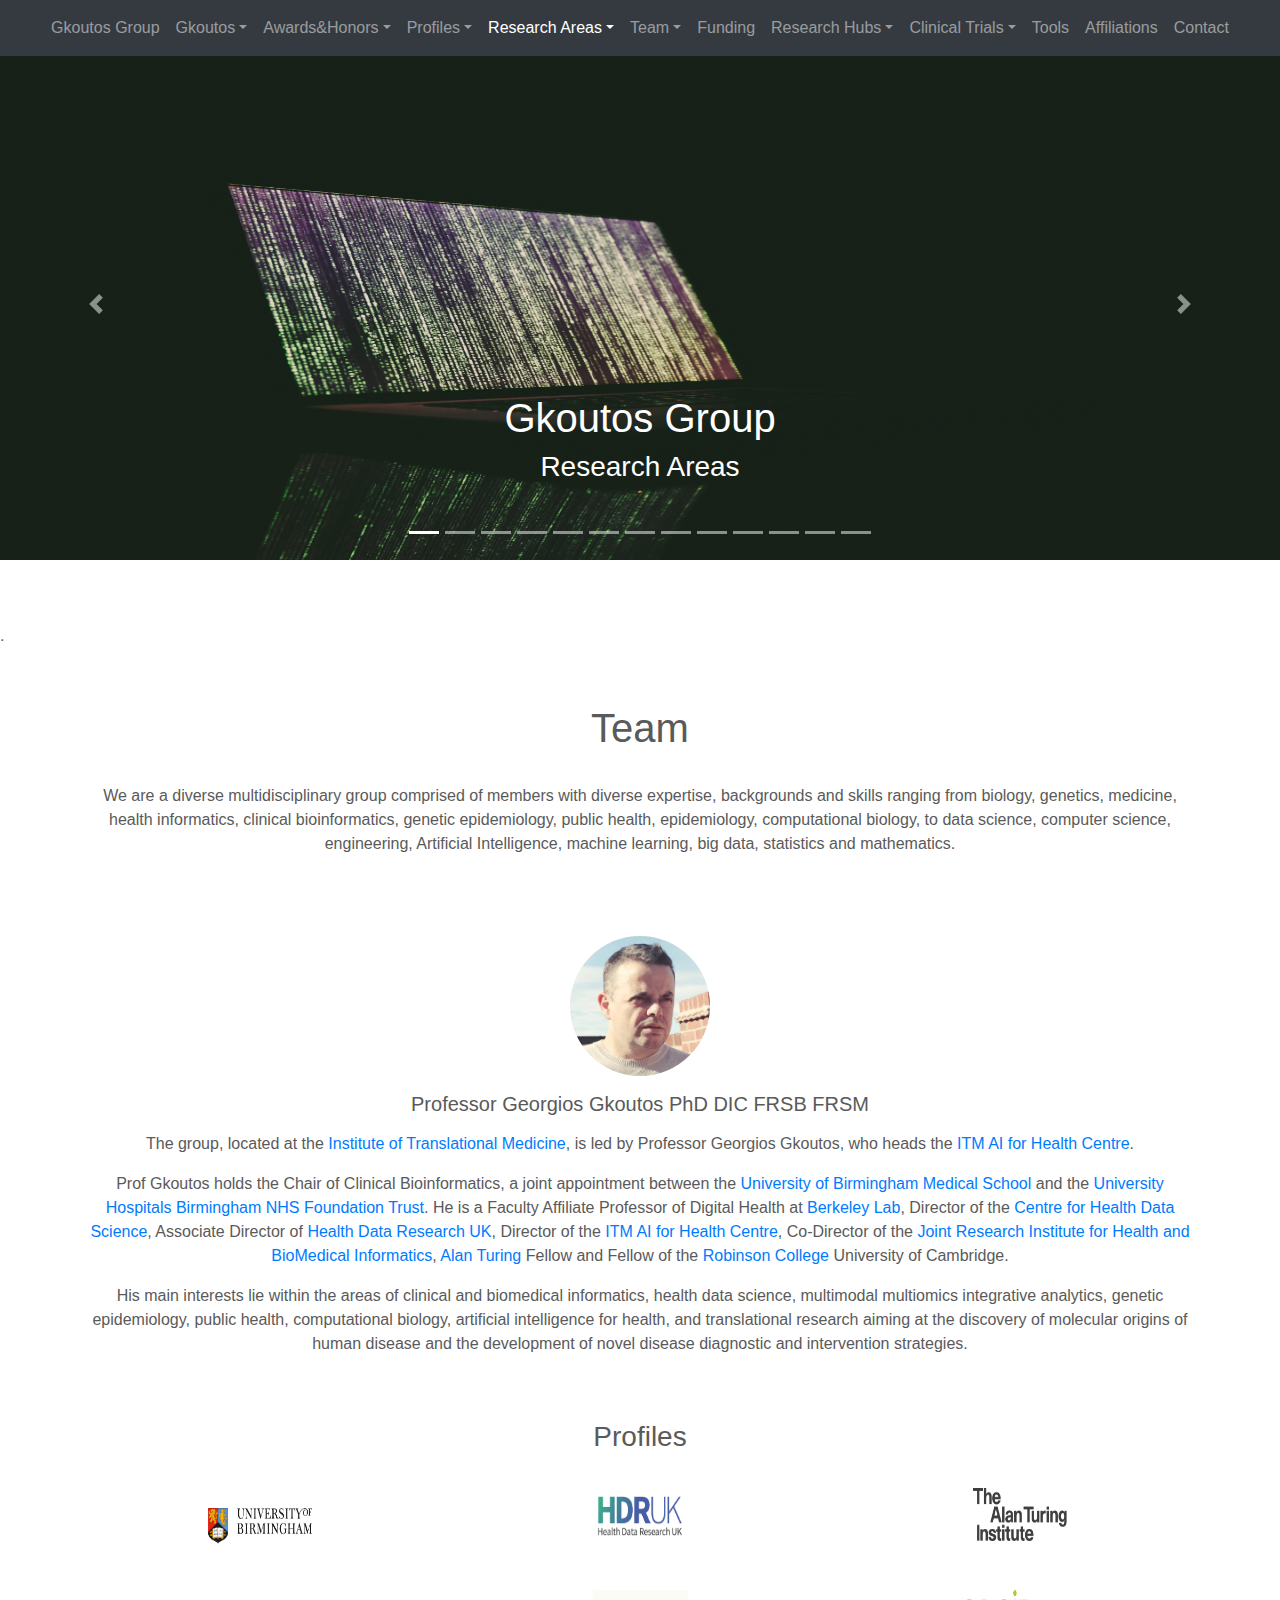
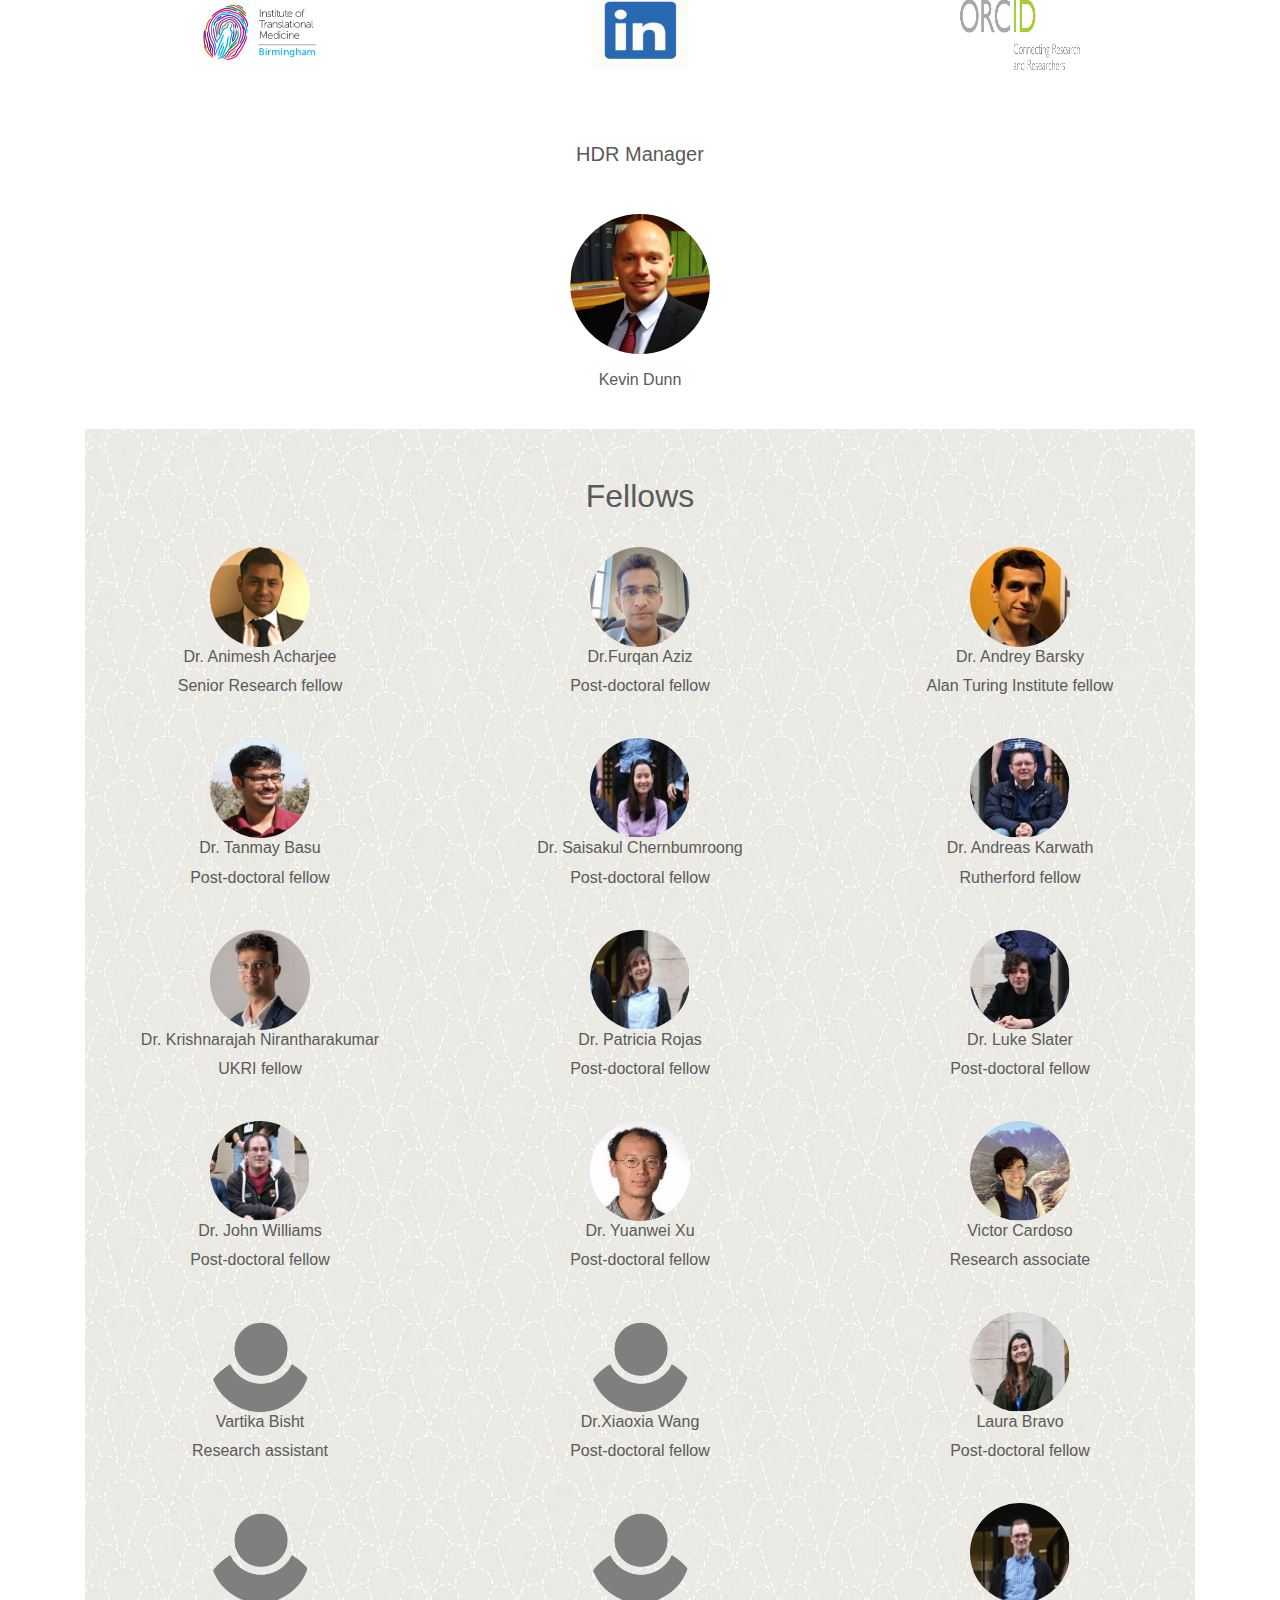
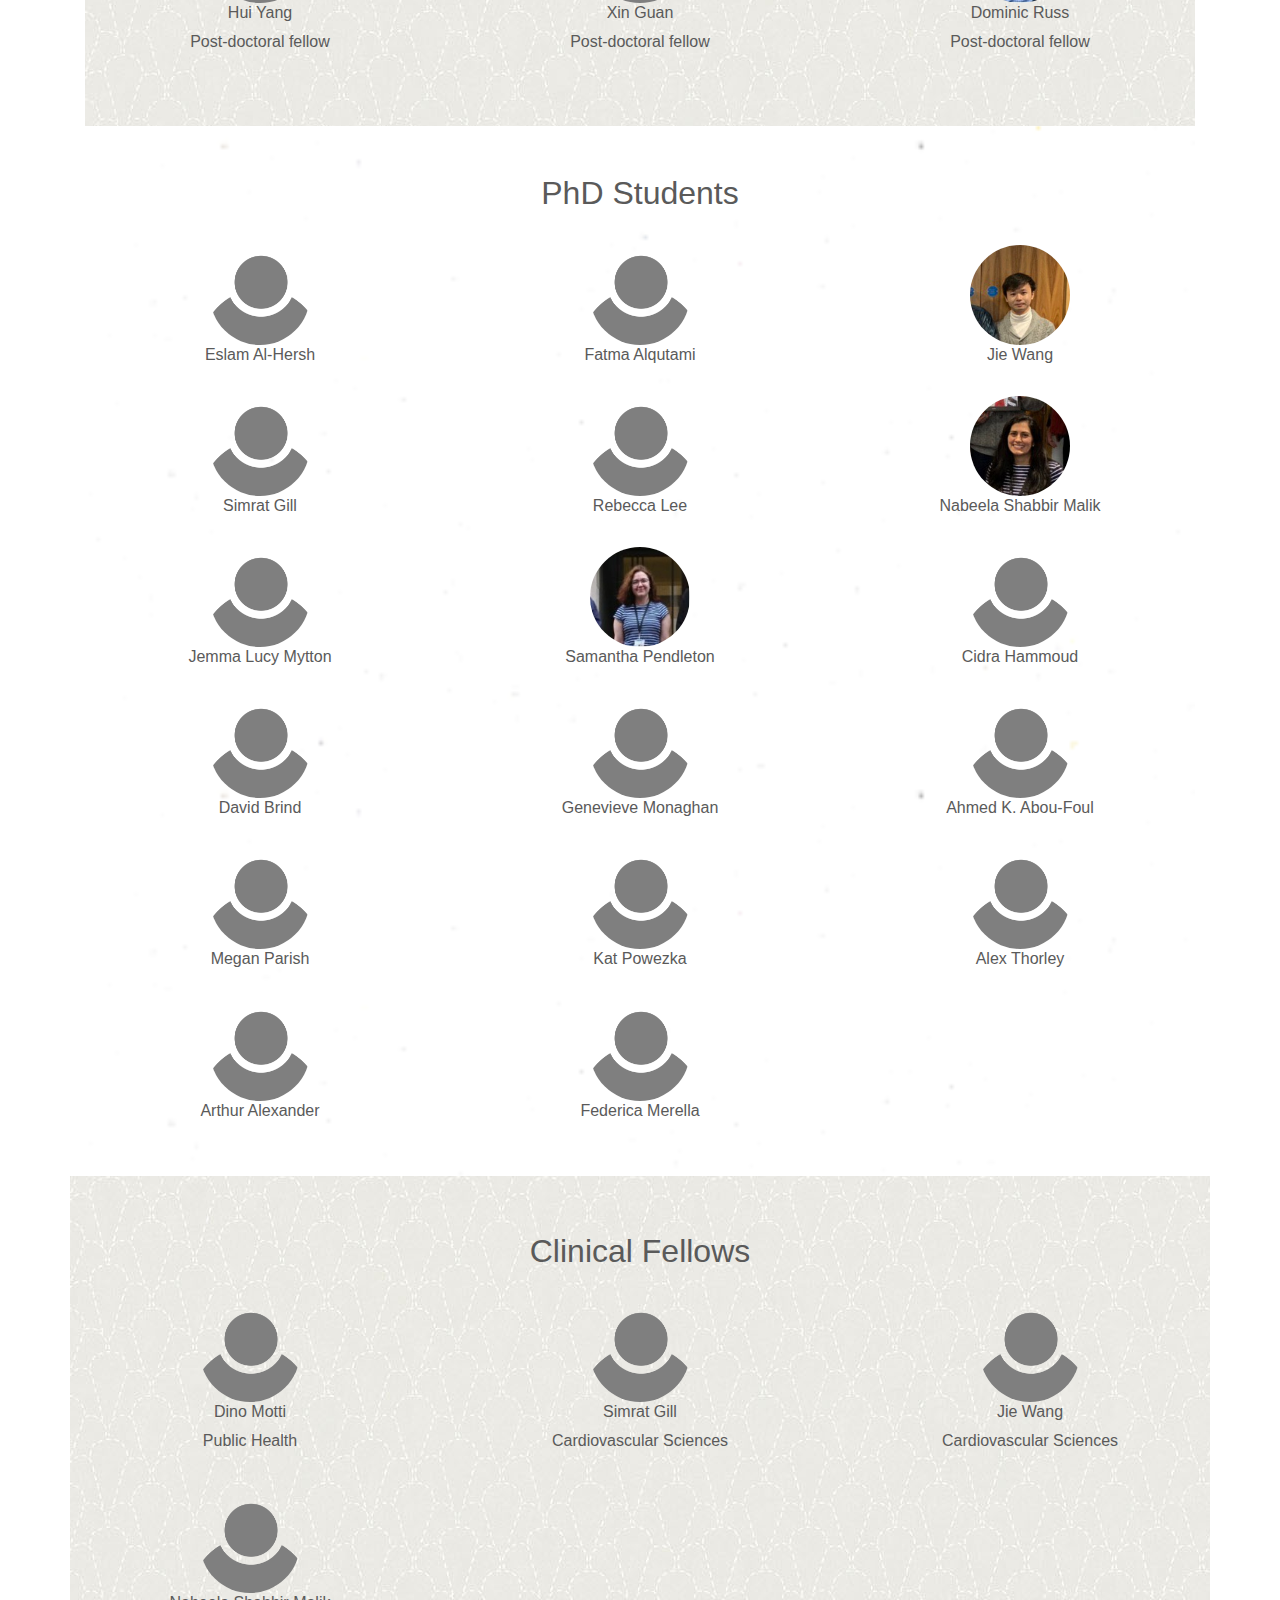
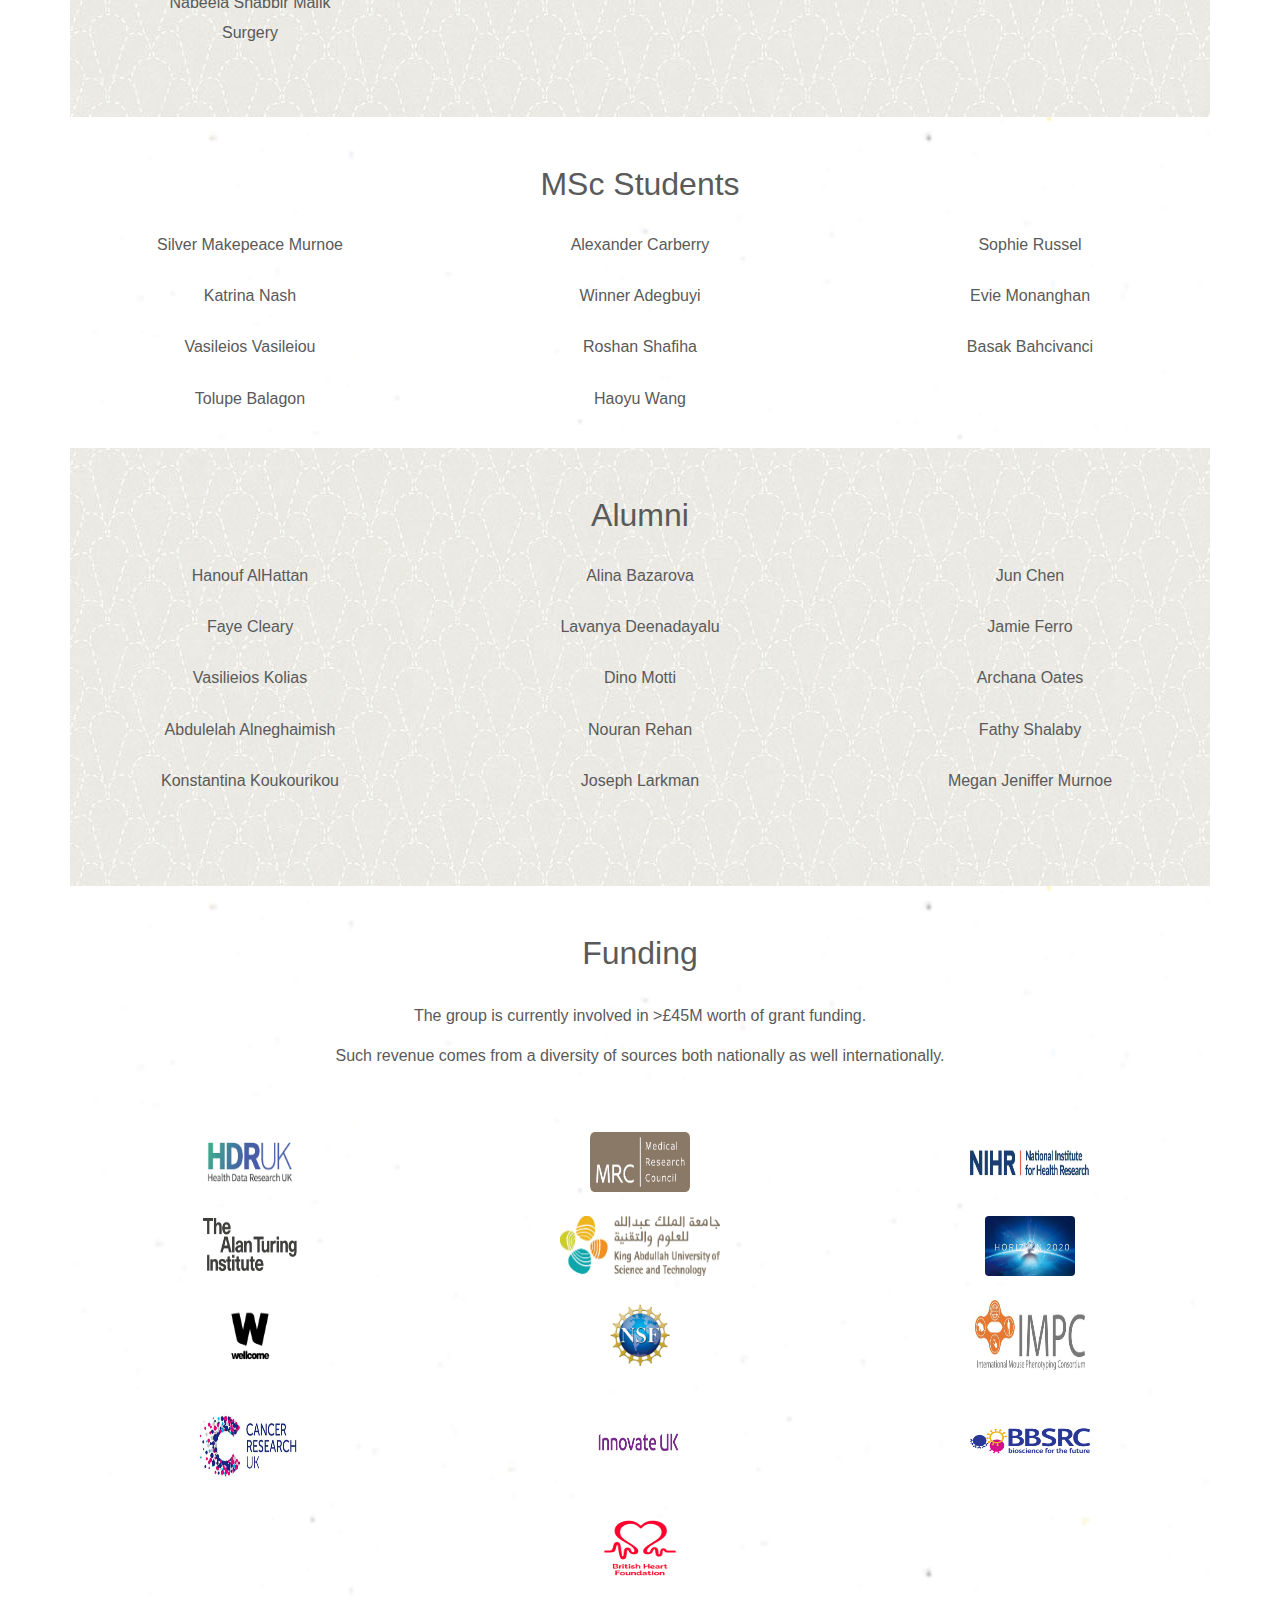
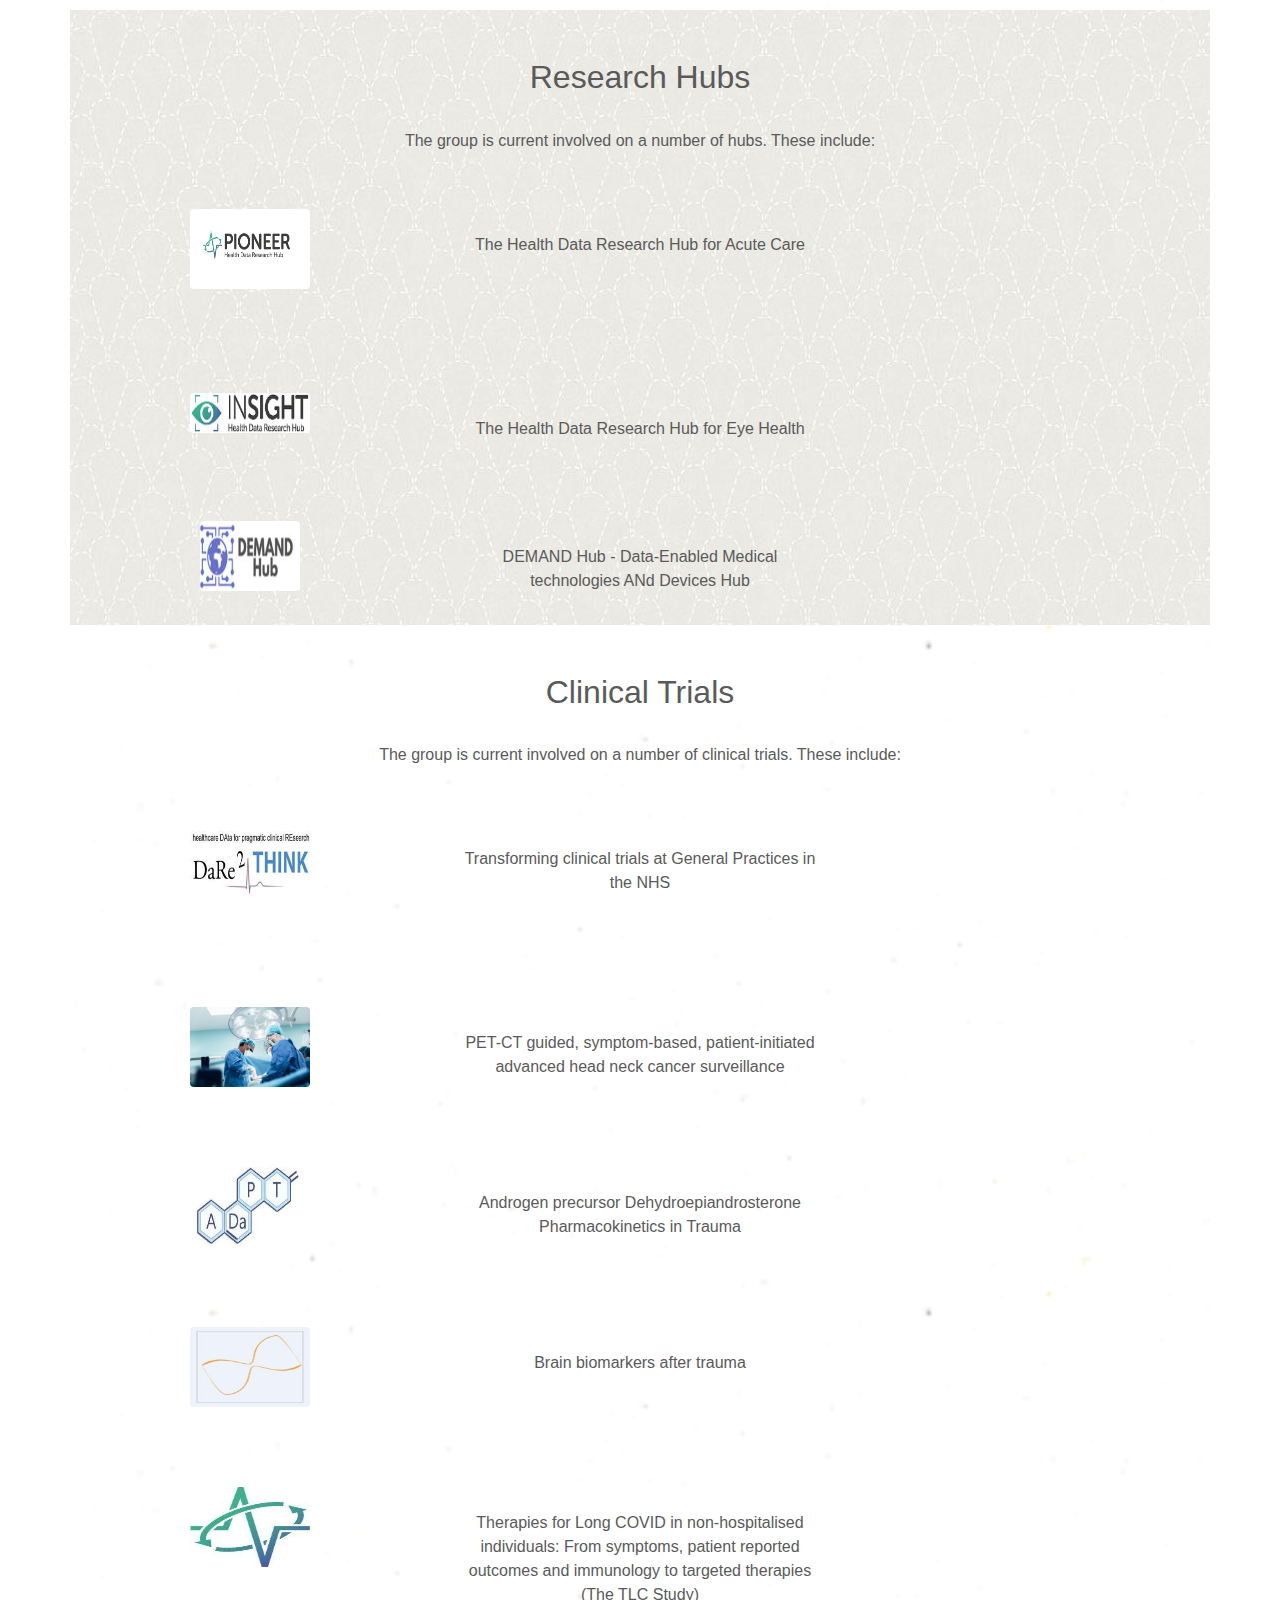
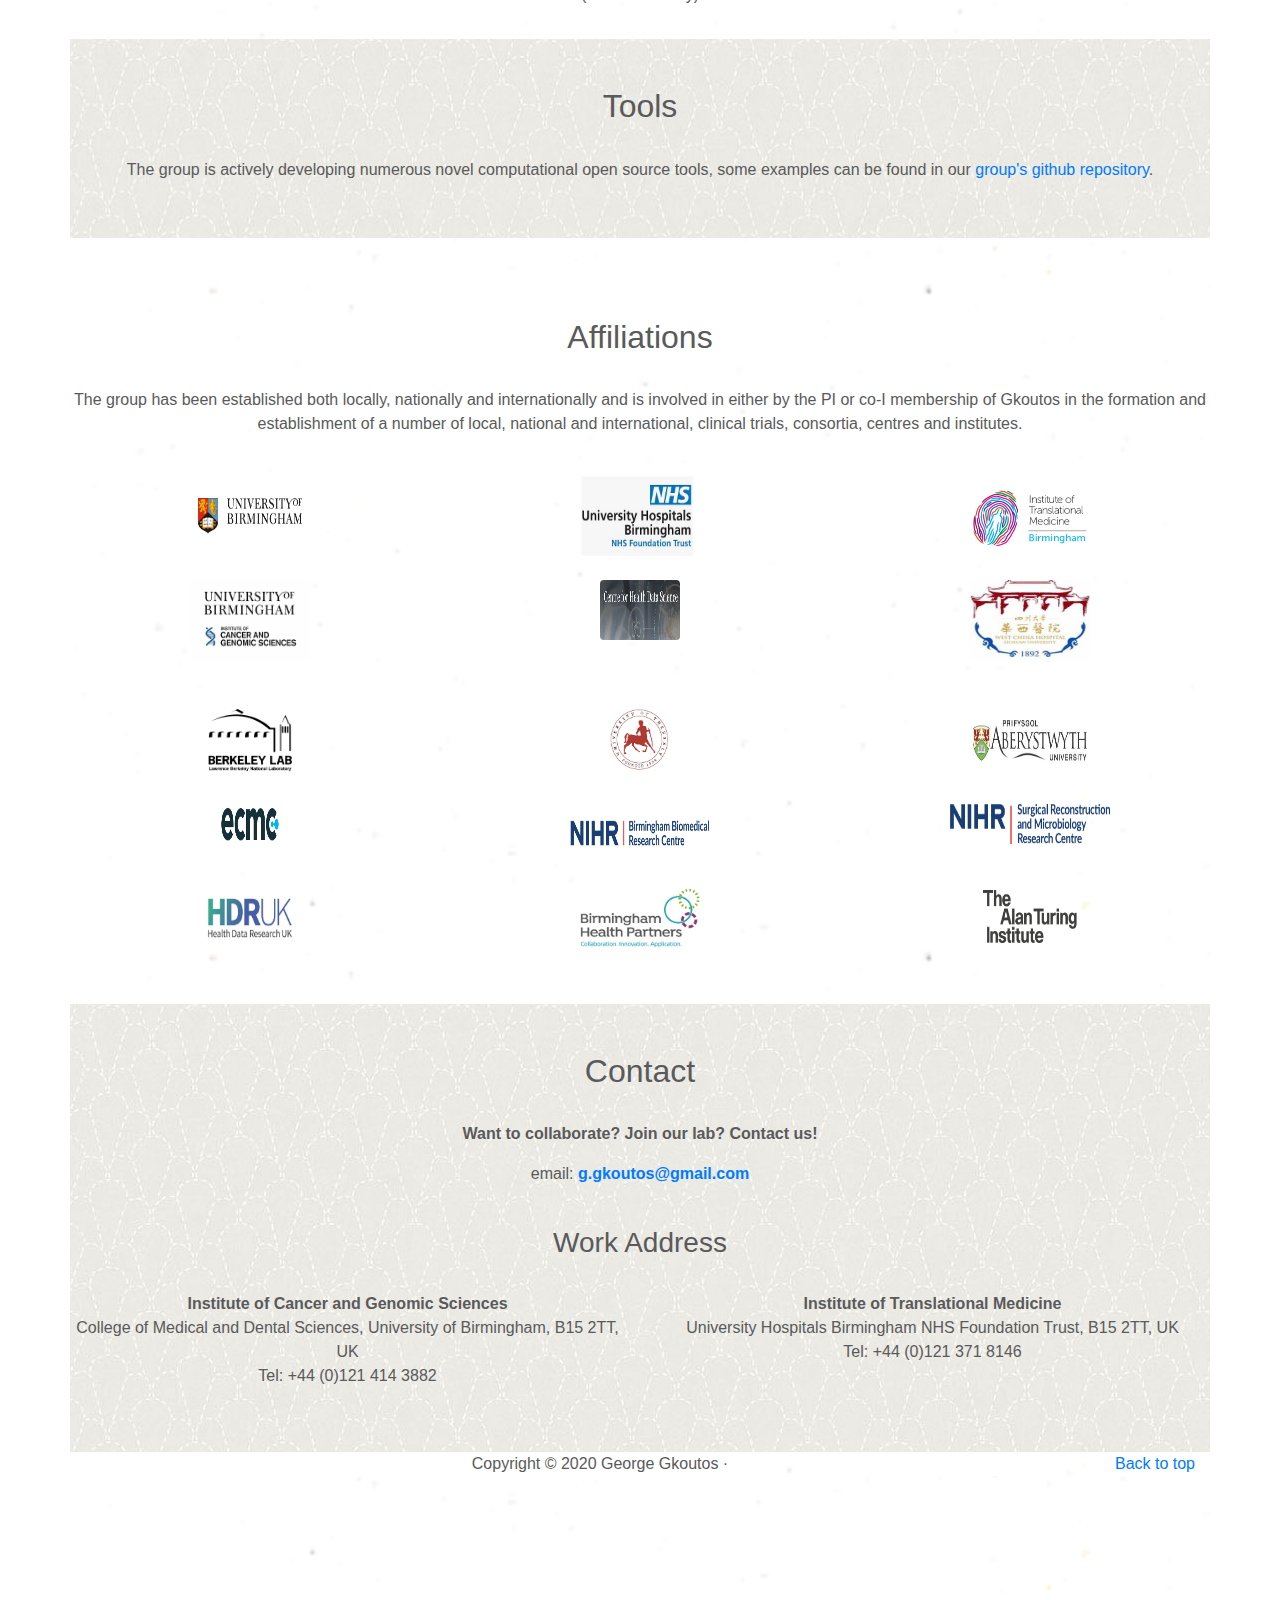
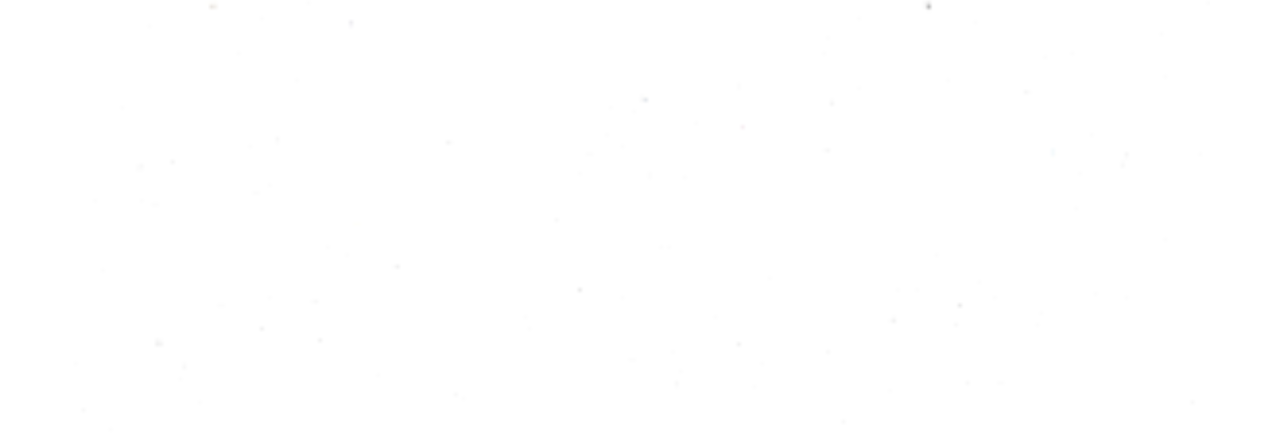
==== commit 49ee49a4: "Update index.html" ====
--- a/index.html
+++ b/index.html
@@ -202,7 +202,8 @@
               <a class="dropdown-item" href="https://www.turing.ac.uk/people/researchers/georgios-gkoutos">Alan Turing Institute</a>
               <a class="dropdown-item" href="https://www.itmbirmingham.co.uk/about-us/itm-residents/#1592470159880-218efb11-d373"">Institute of Translational Medicine</a>
               <a class="dropdown-item" href="https://srmrc.nihr.ac.uk/staff/professor-george-gkoutos/">SRMRC Centre</a>
-              <a class="dropdown-item" href="https://www.pioneerdatahub.co.uk/team-member/georgios-gkoutos/">PIONEER</a>                                                                                                      
+             <a class="dropdown-item" href="https://www.birmingham.ac.uk/research/trauma-sciences/staff/index.aspx">Centre for Trauma Sciences Research </a>
+             <a class="dropdown-item" href="https://www.pioneerdatahub.co.uk/team-member/georgios-gkoutos/">PIONEER</a>                                                                                                      
               <a class="dropdown-item" href="https://www.linkedin.com/in/george-gkoutos-6402598/">Linkedin</a>
               <a class="dropdown-item" href="https://orcid.org/0000-0002-2061-091X">ORCID</a>
               <a class="dropdown-item" href="https://scholar.google.co.uk/citations?user=zKrJjA0AAAAJ&hl=en">Google Scholar</a>
@@ -759,8 +760,8 @@
     </div><!-- /.col-lg-4 -->
 
     <div class="col-lg-4">
-    <img class="rounded-circle" src="images/profiles/lb.jpg" width="100" height ="100">
-    <h6>Laura Bravo</h6>
+    <img class="rounded-circle" src="images/profiles/avatar022.png" width="100" height ="100">
+    <h6>Fatma Alqutami</h6>
     </div><!-- /.col-lg-4 -->
 
     <div class="col-lg-4">
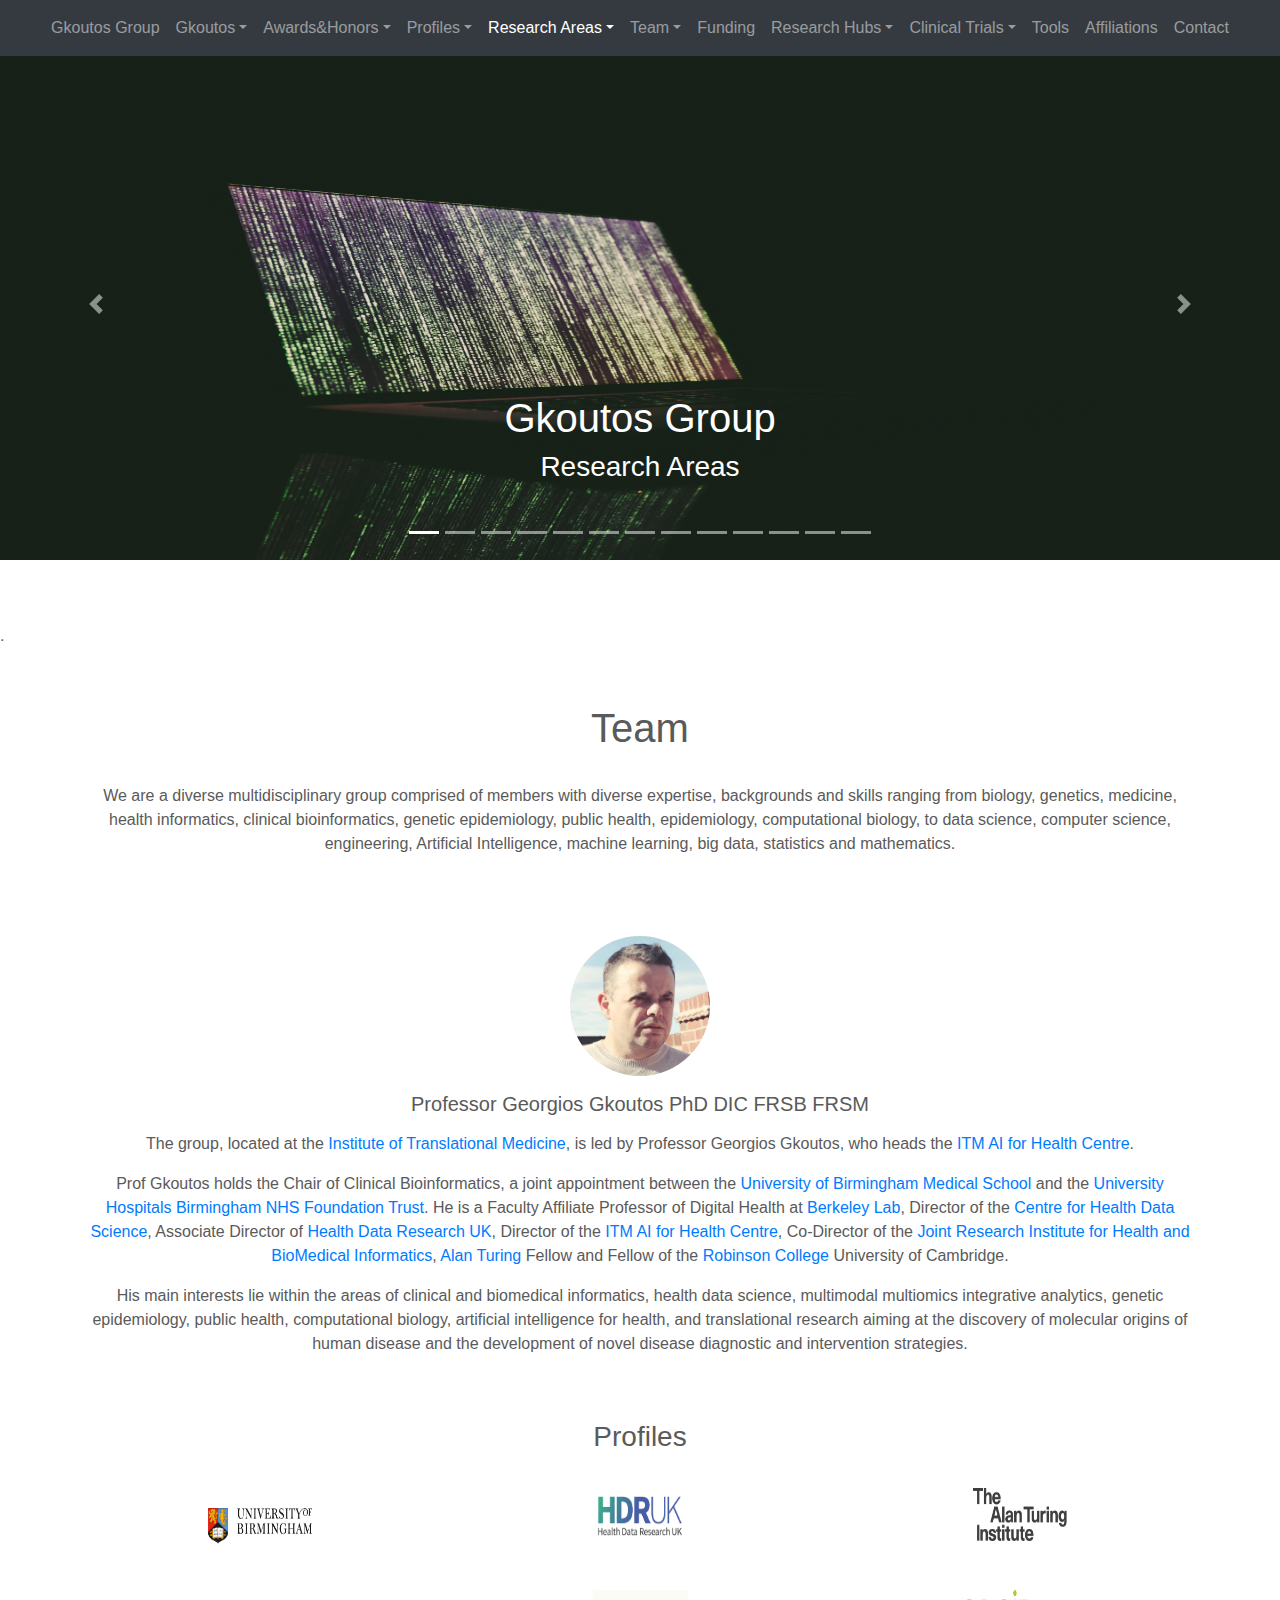
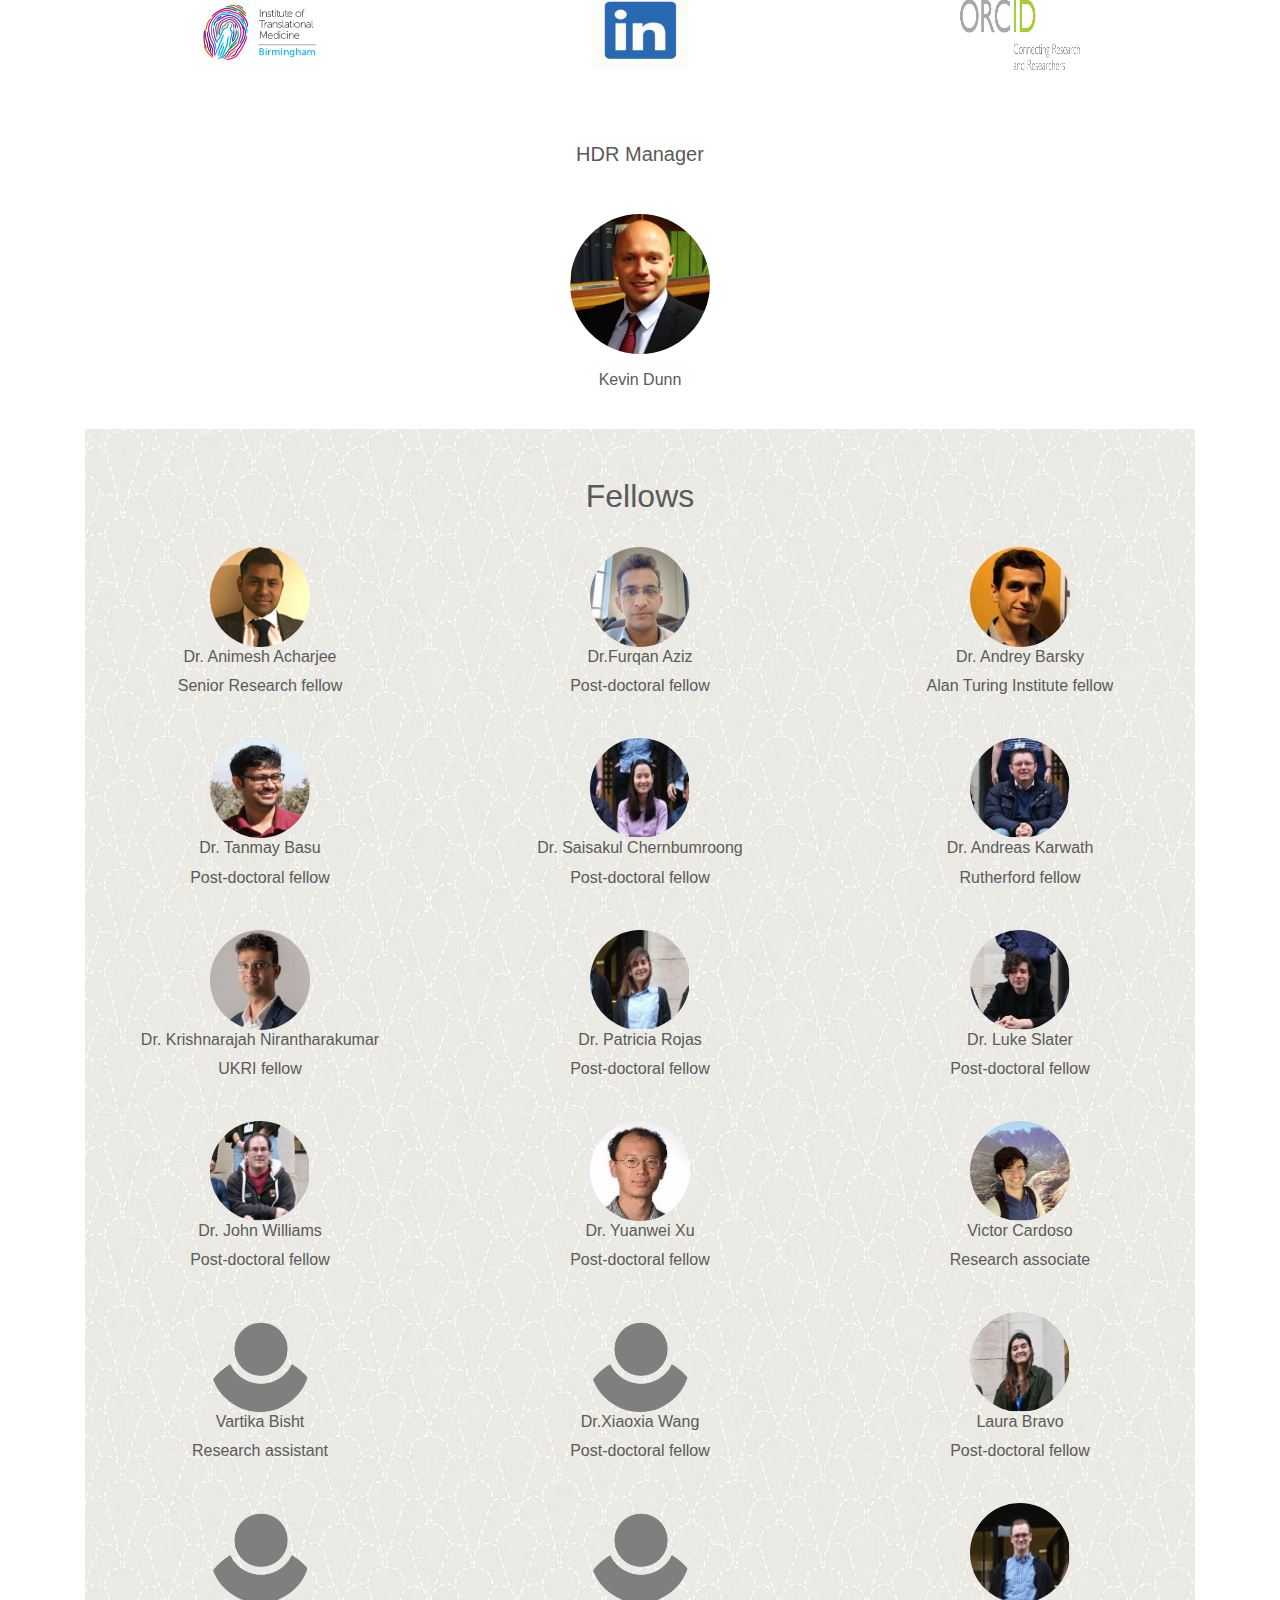
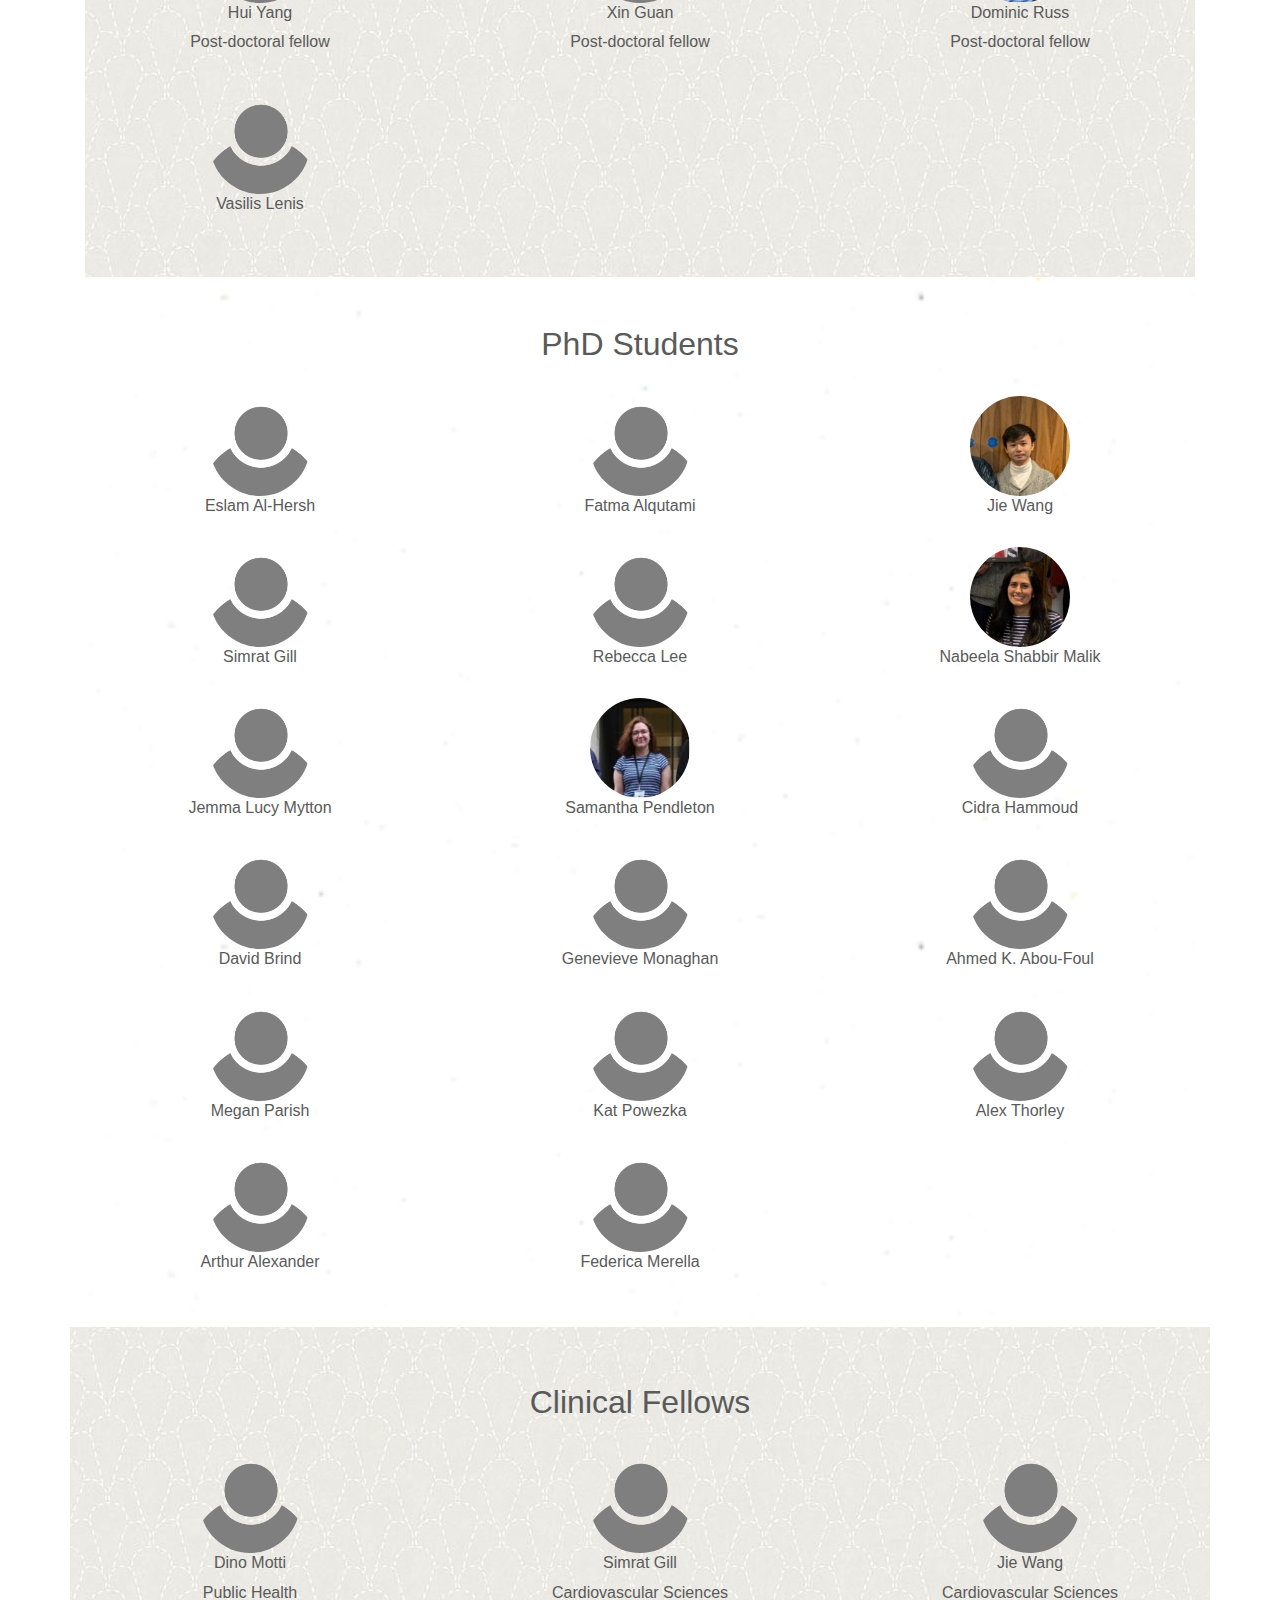
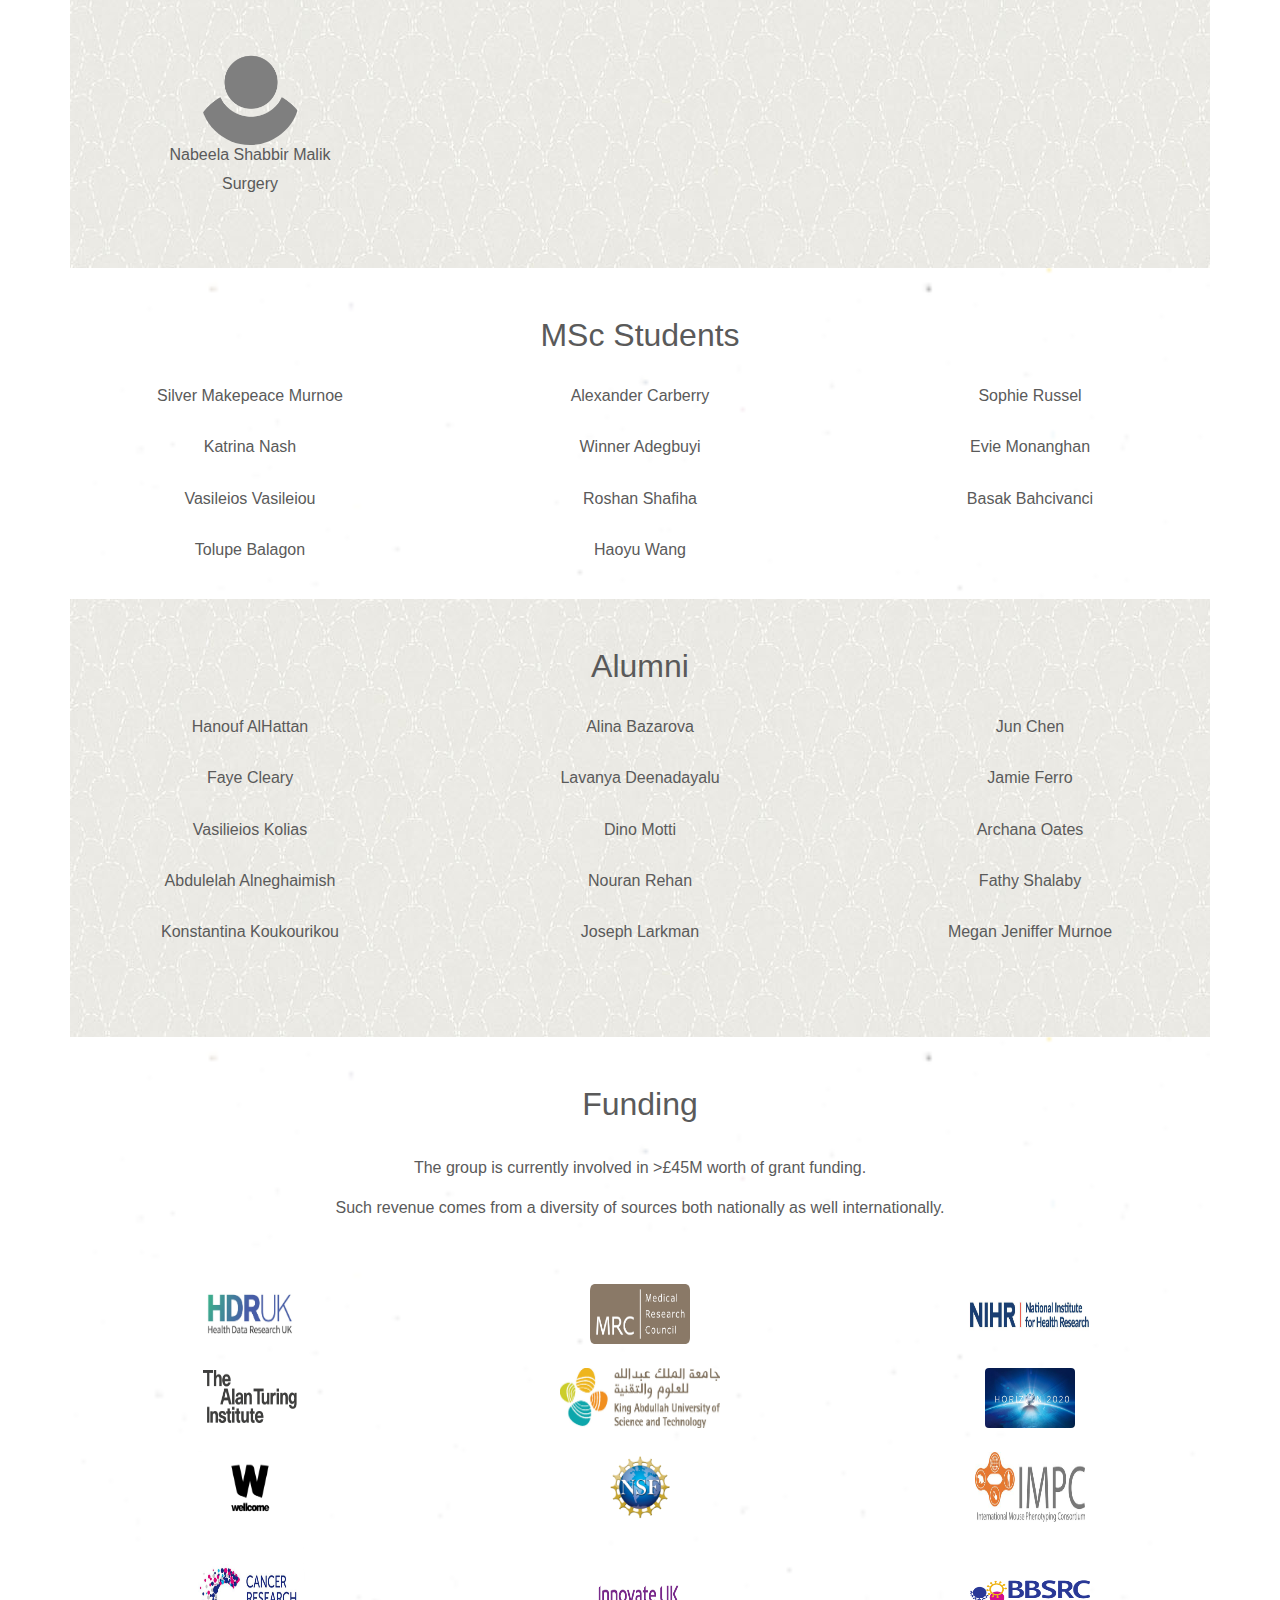
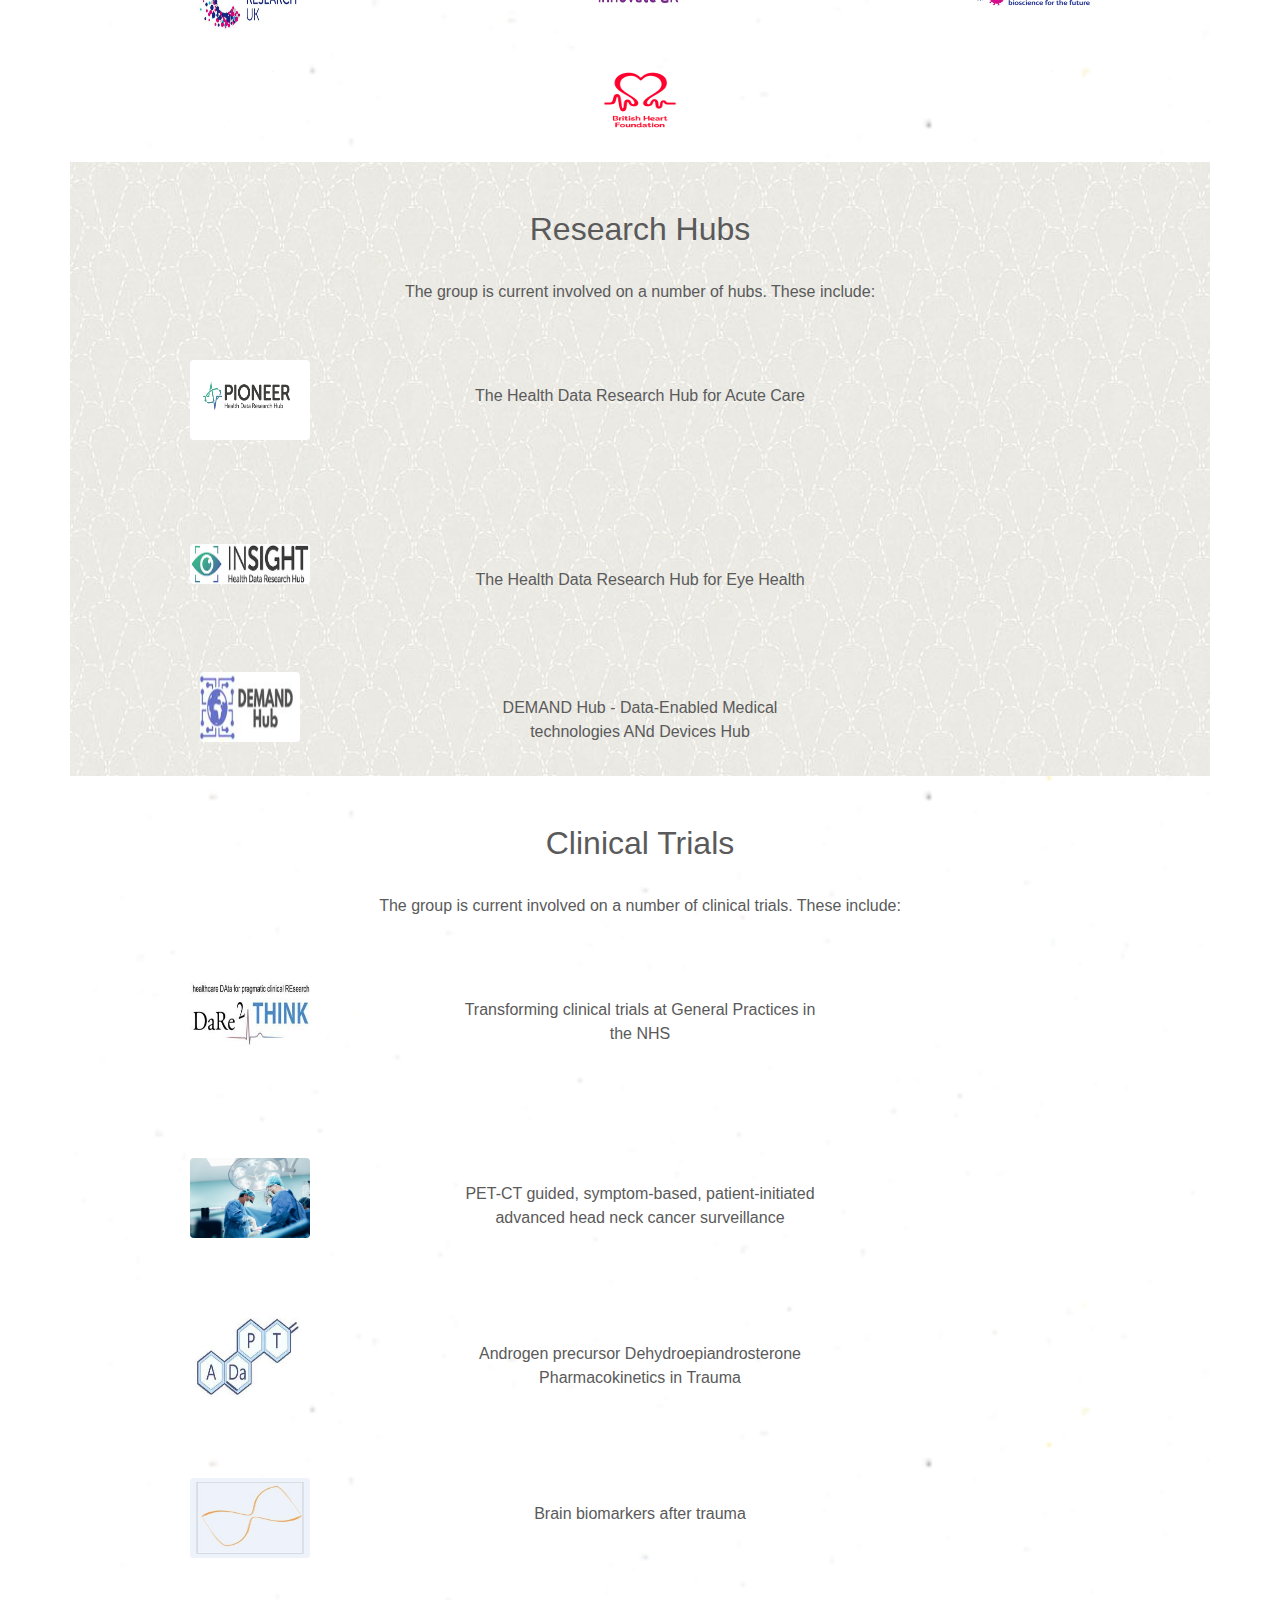
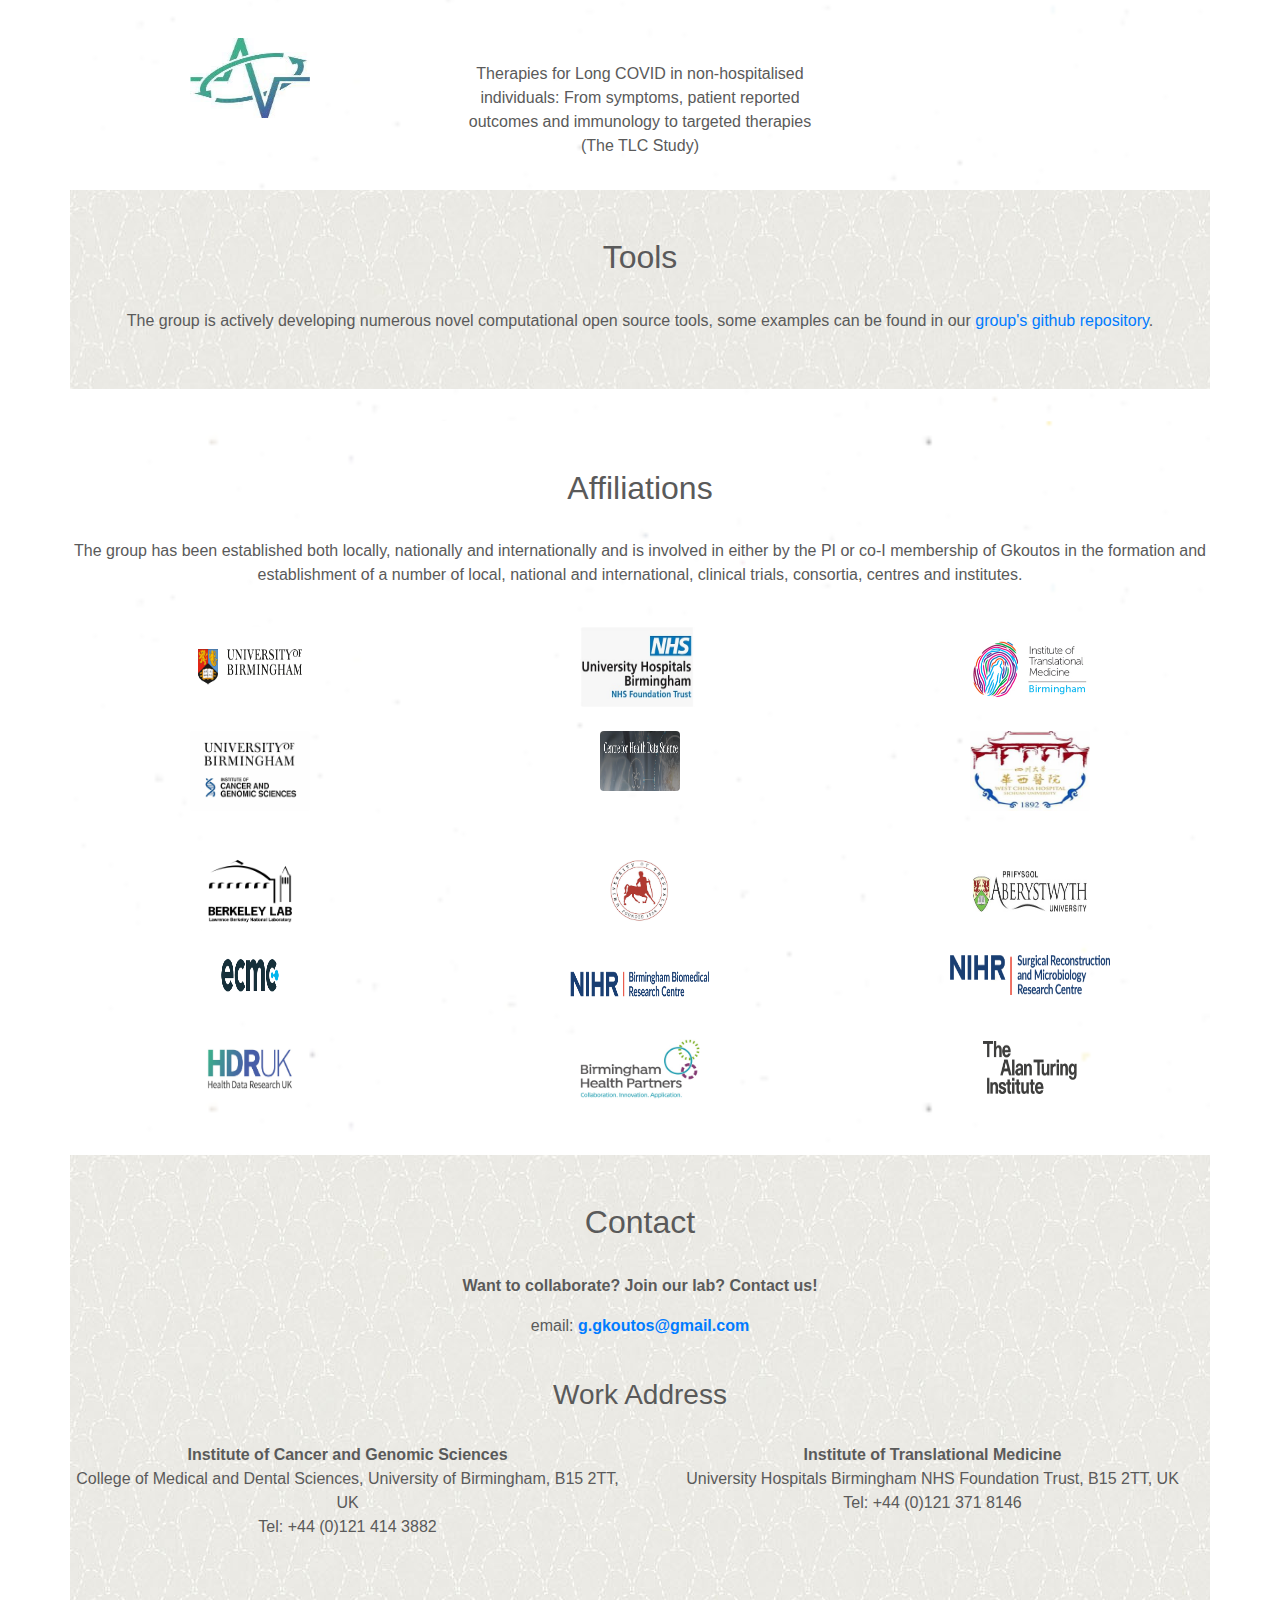
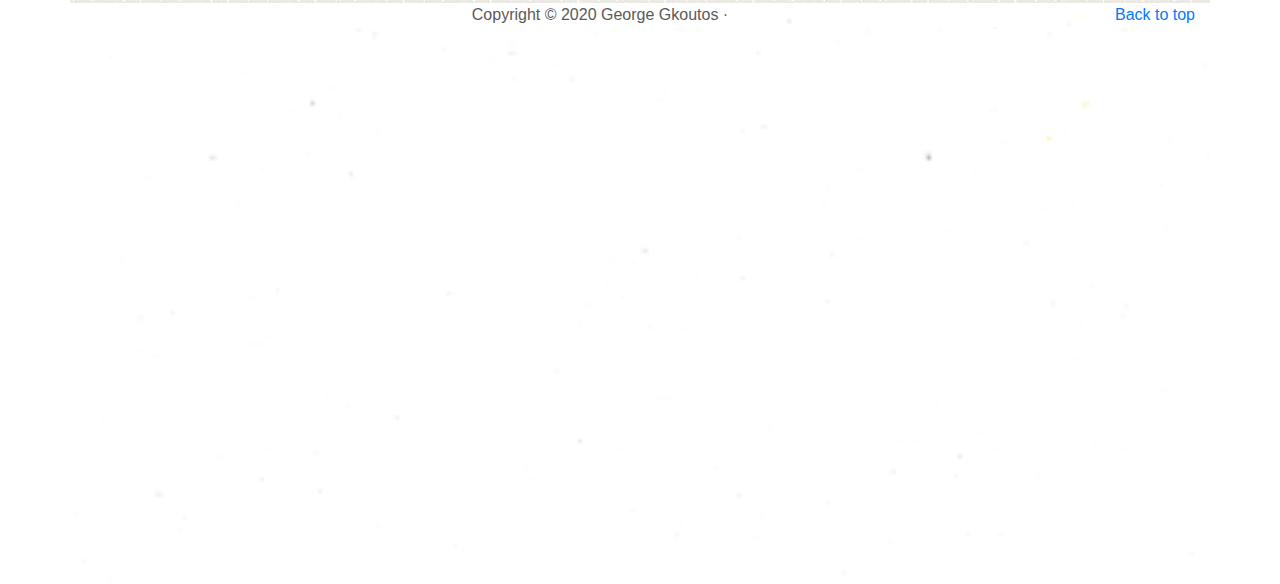
==== commit 7fa64067: "Update index.html" ====
--- a/index.html
+++ b/index.html
@@ -137,7 +137,7 @@
            <font  size="2px"> 
               <a class="dropdown-item" href="#pi">Active Roles</a>
                 <div class="dropdown-divider"></div>
-              <a class="dropdown-item" href="https://www.birmingham.ac.uk/research/health-data-science/index.aspx">Director of the Centre for Health Data Science</a>
+              <a class="dropdown-item" href="https://www.birmingham.ac.uk/research/health-data-science/index.aspx">Joint Director of the Centre for Health Data Science</a>
               <a class="dropdown-item" href="https://www.hdruk.ac.uk/about-us/contact-us/our-locations/health-data-research-uk-hdr-uk-midlands/">Associate Director HDR UK Institute</a>
              <a class="dropdown-item" href="https://www.birmingham.ac.uk/research/centre-environmental-research-justice/index.aspx">Deputy Director of the Centre for Enviromental Research and Justice</a>
               <a class="dropdown-item" href="https://www.itmbirmingham.co.uk/facilities/#AI4H">Director of the ITM AI for Health Centre</a>
@@ -738,7 +738,19 @@
    
 </div><!-- /.row -->
                                                                                              
+
+                                                                                                <div class="row">
+    <div class="col-lg-4">
+    <img class="rounded-circle" src="images/profiles/avatar022.png" width="100" height ="100">
+    <h6>Vasilis Lenis </h6>
+
+    </div><!-- /.col-lg-4 -->
+
+  
                                                                                              
+
+   
+</div><!-- /.row -->
   
 <!-- ################## -->
 <br>
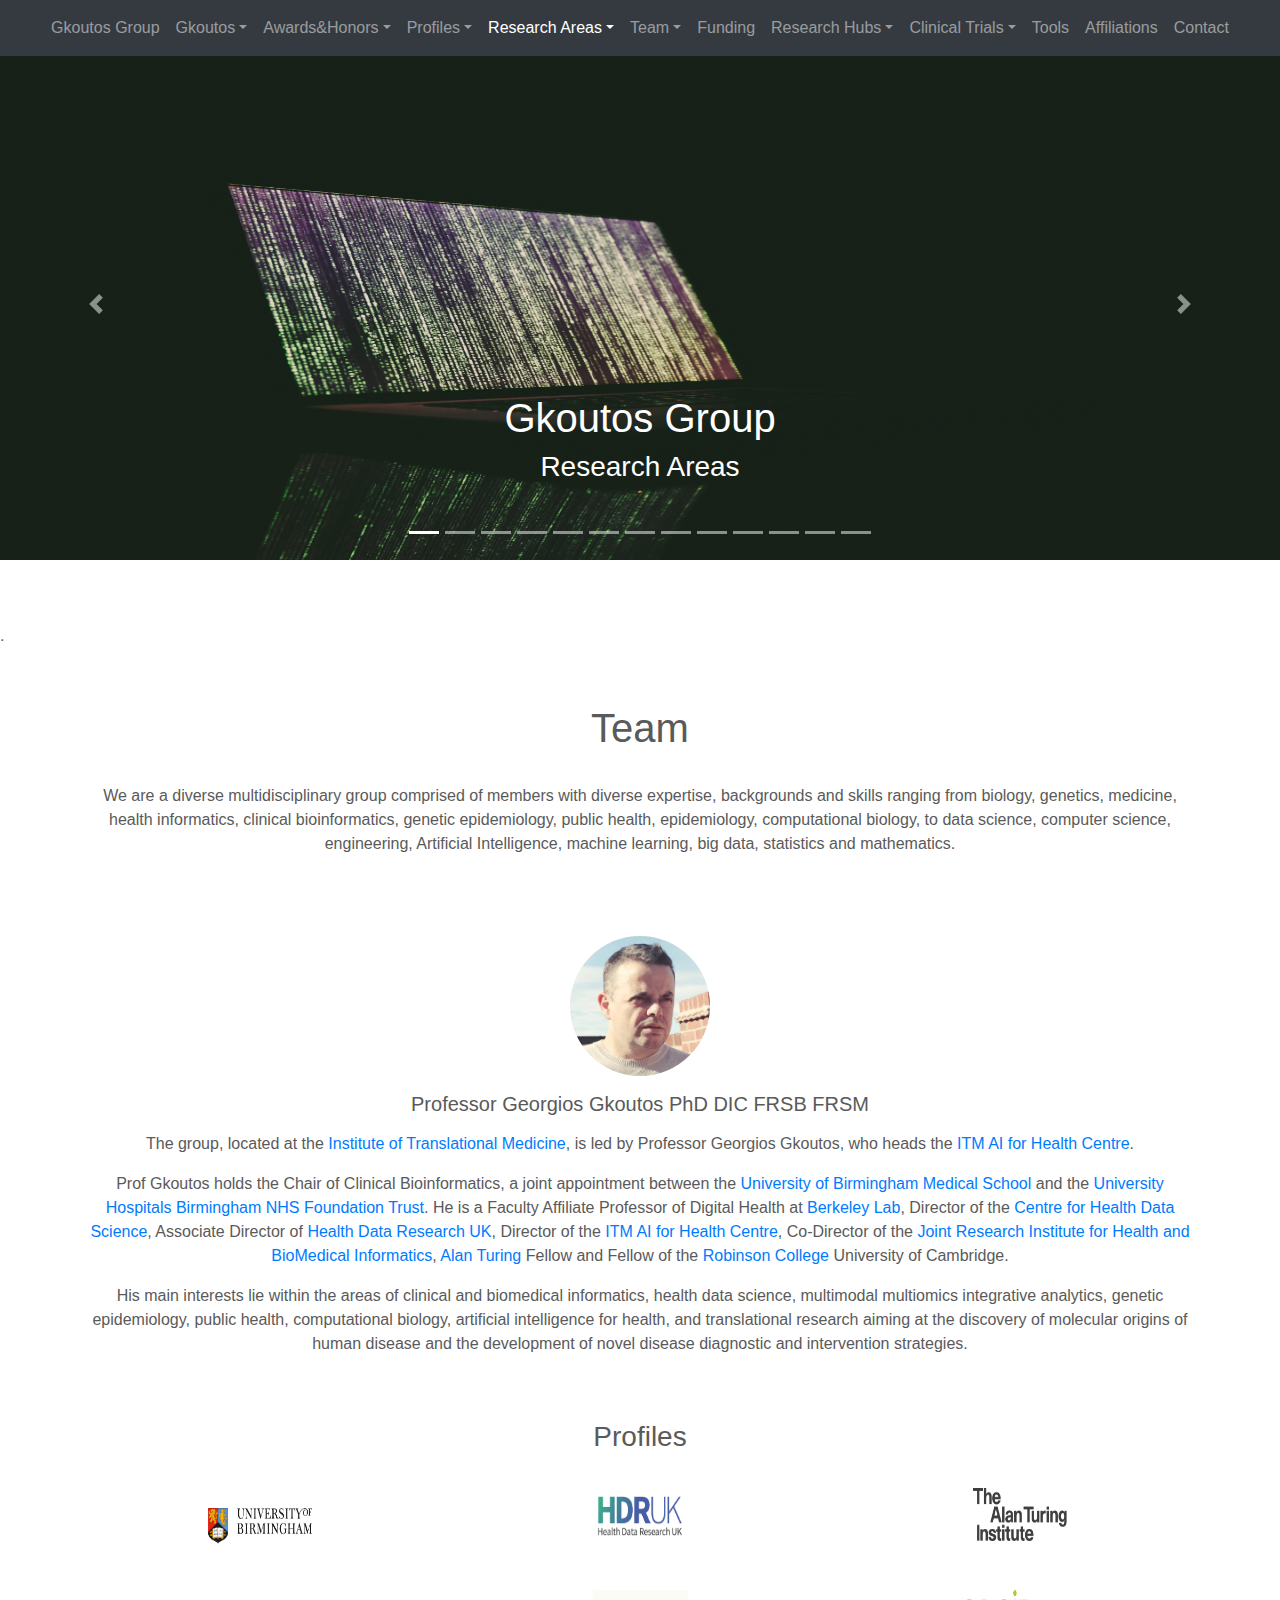
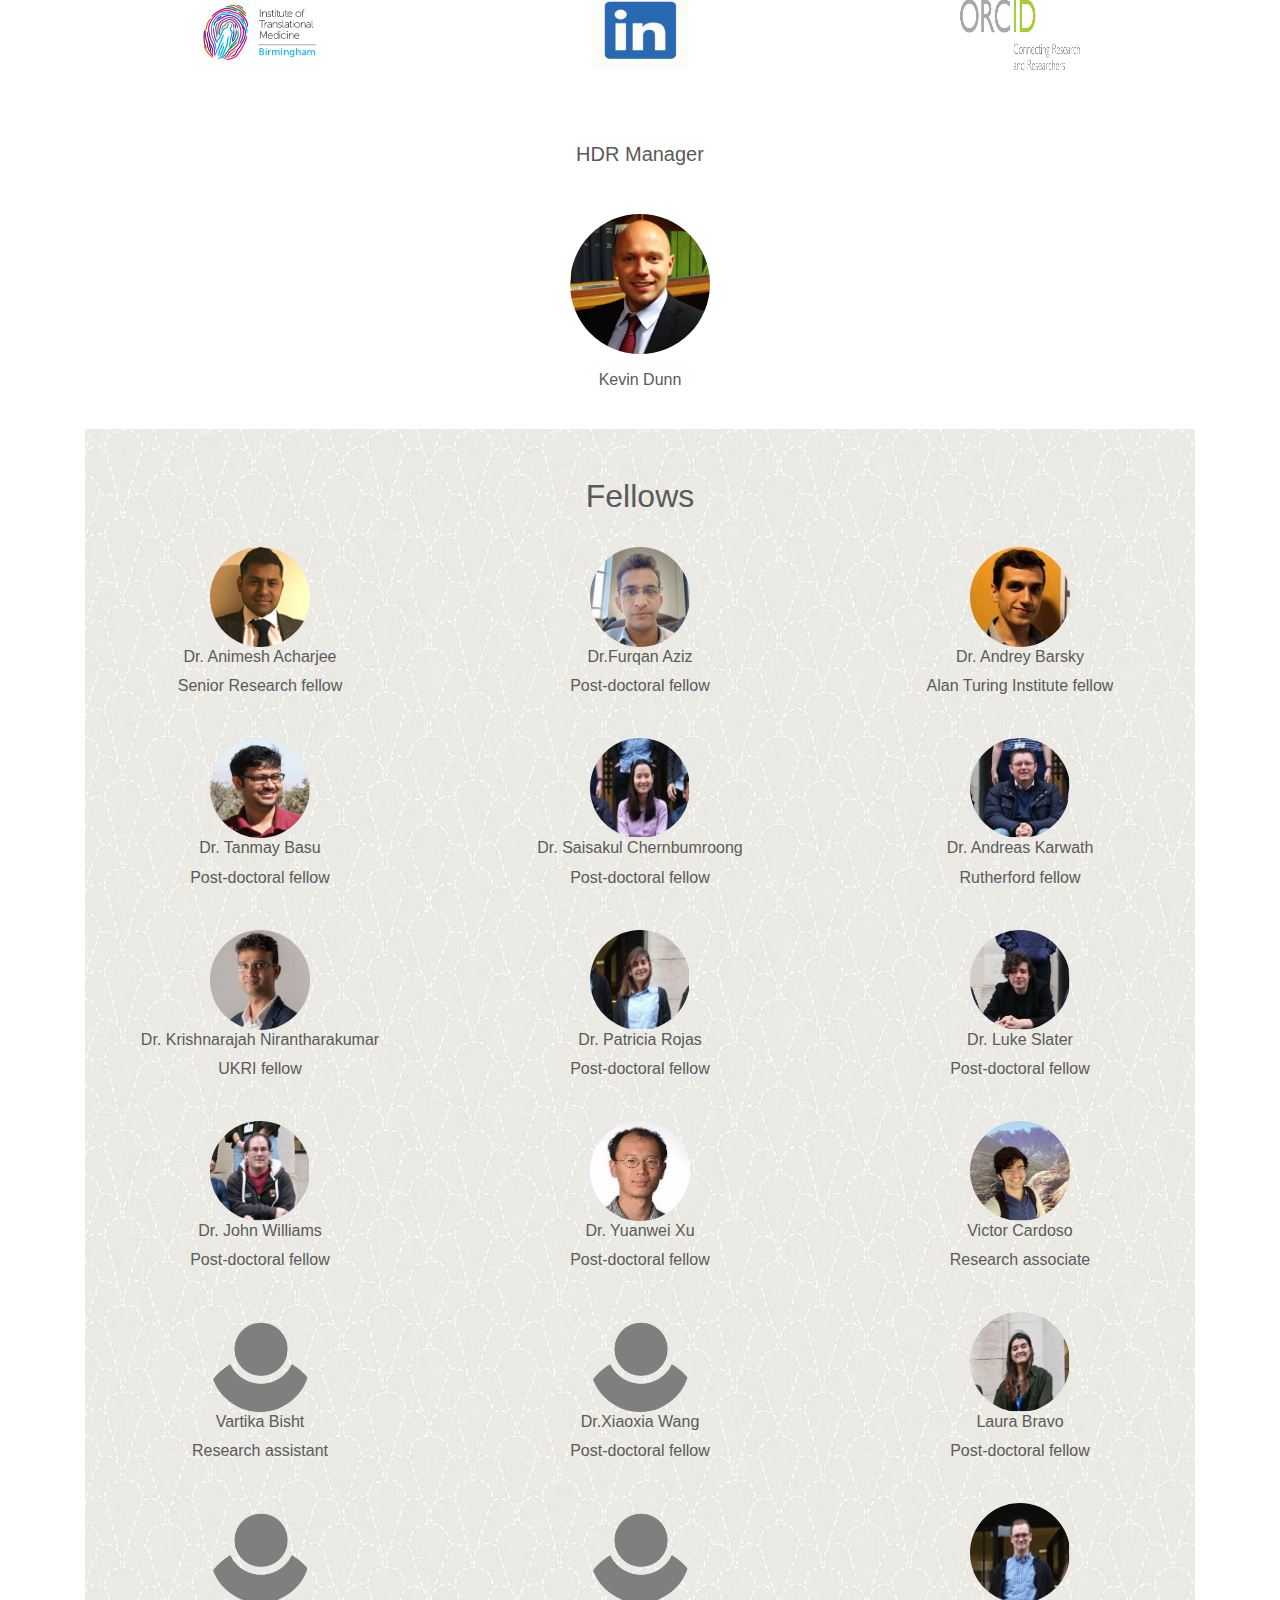
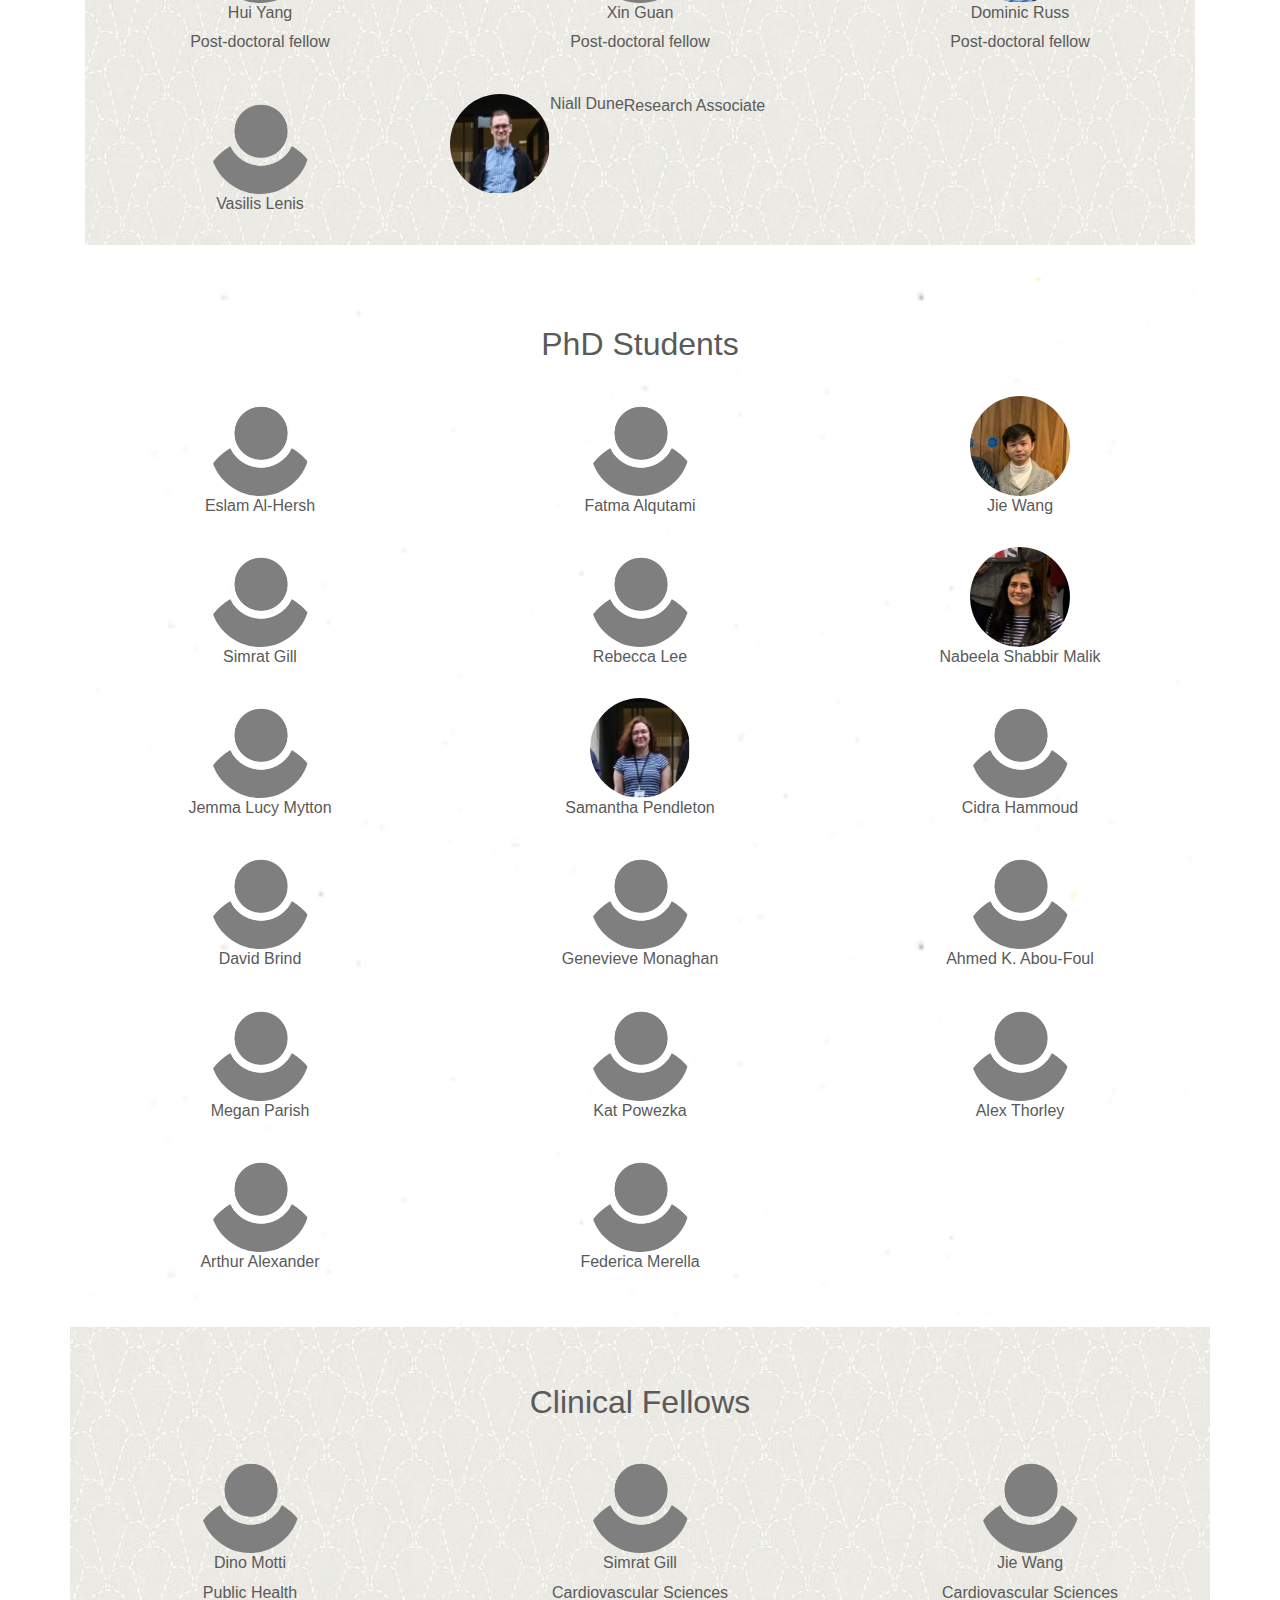
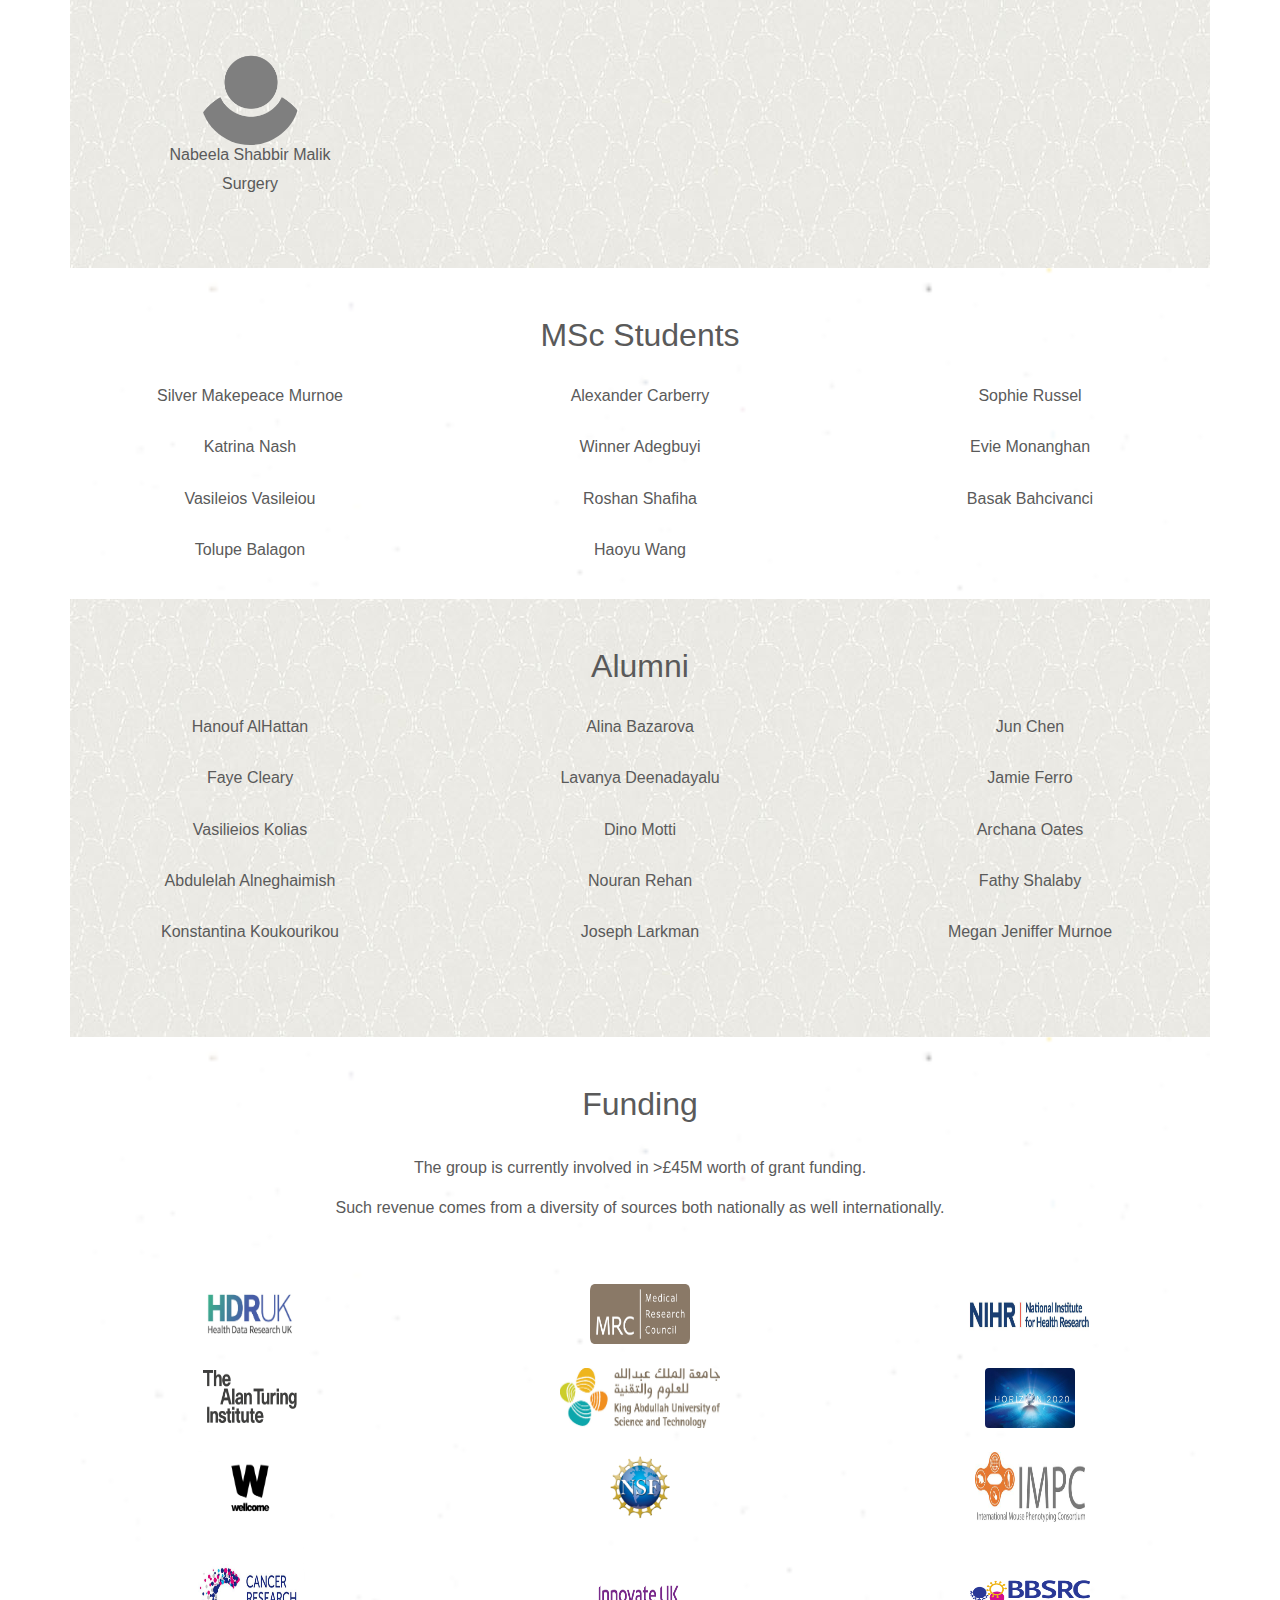
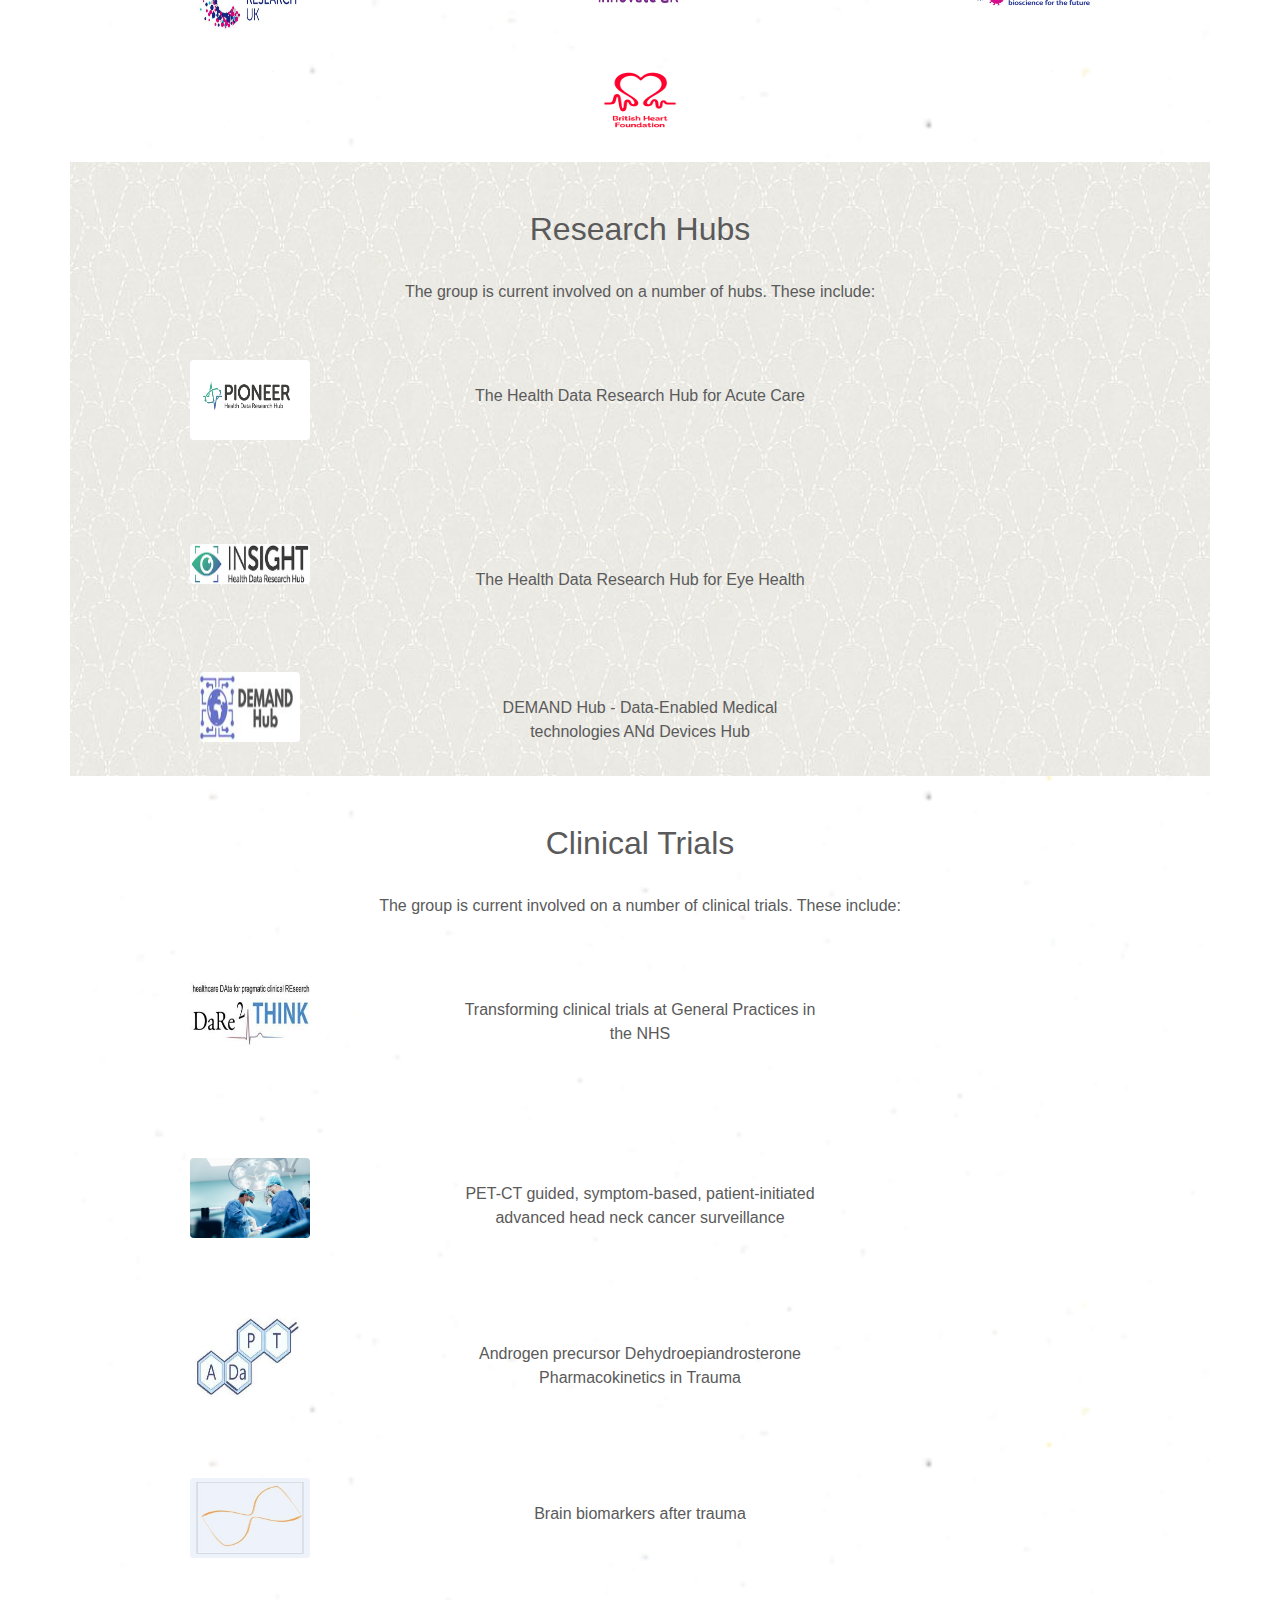
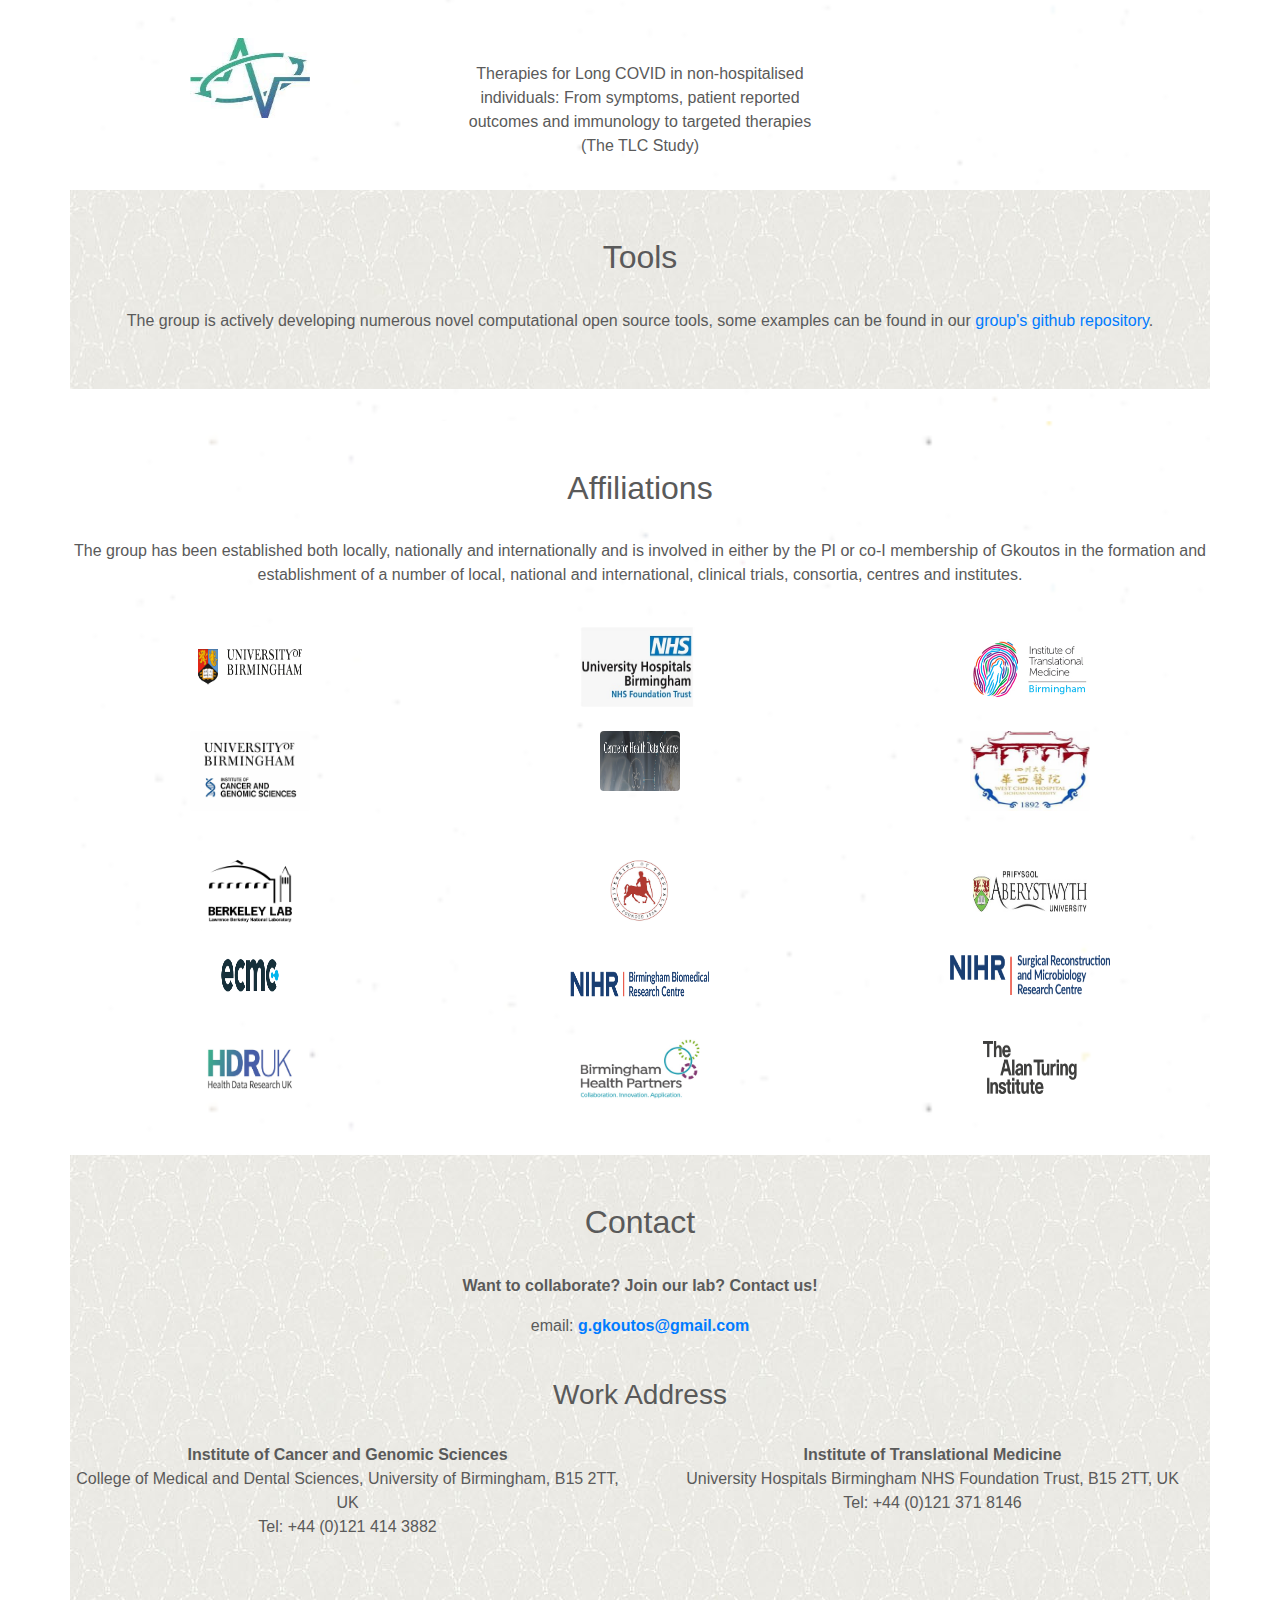
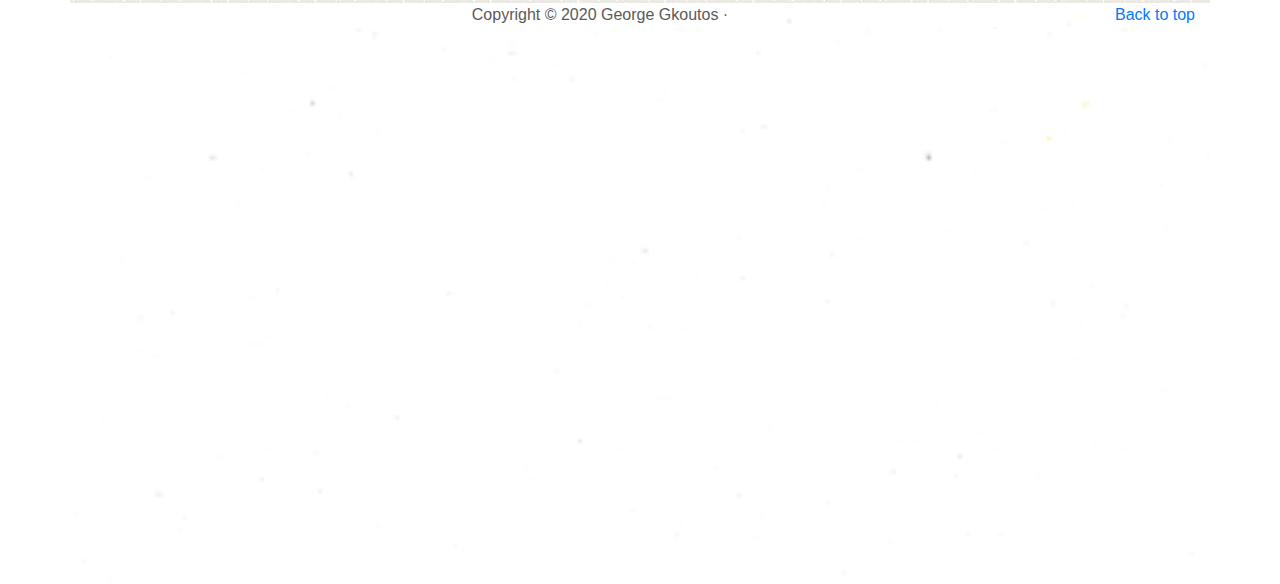
==== commit ae0b2ffa: "Update index.html" ====
--- a/index.html
+++ b/index.html
@@ -747,7 +747,12 @@
     </div><!-- /.col-lg-4 -->
 
   
-                                                                                             
+    <img class="rounded-circle" src="images/profiles/dr.jpg" width="100" height ="100">
+    <h6>Niall Dune</h6>
+   <p>Research Associate</p>
+    </div><!-- /.col-lg-4 -->
+
+                                                                                                  
 
    
 </div><!-- /.row -->
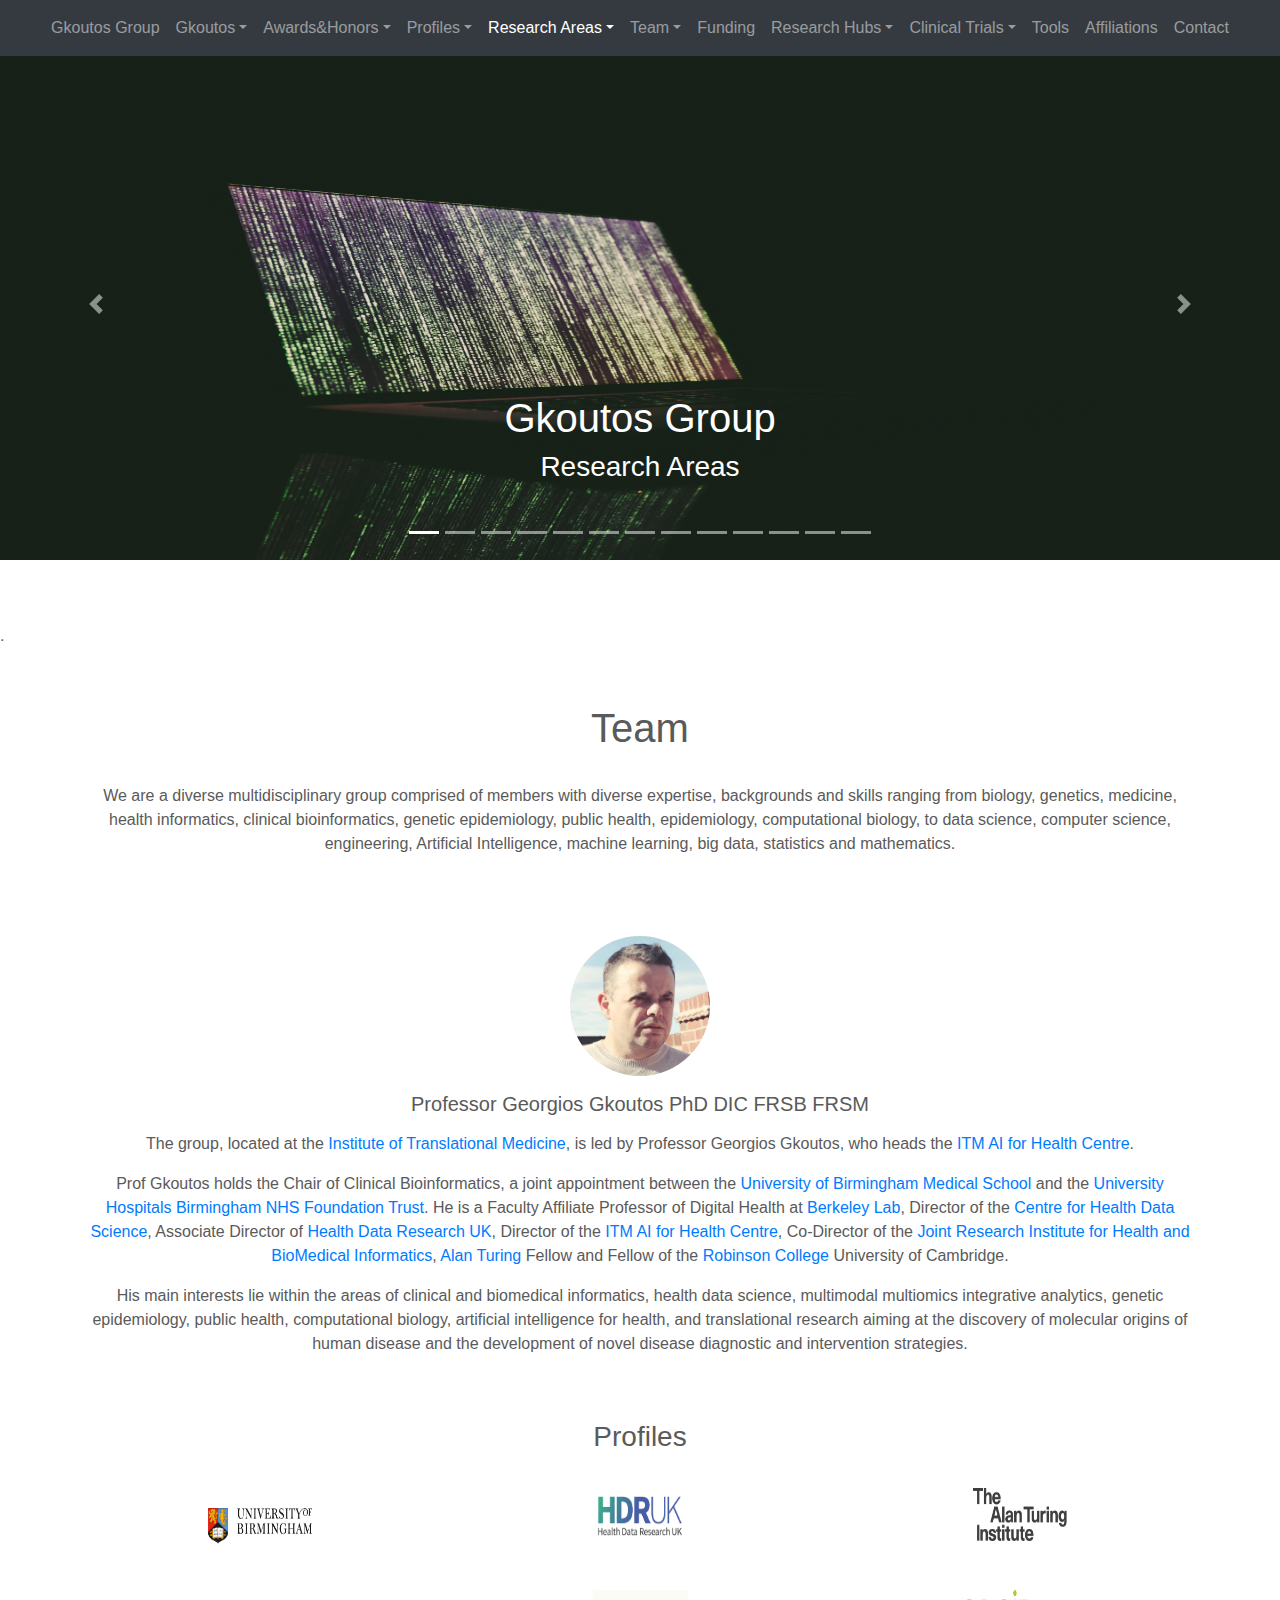
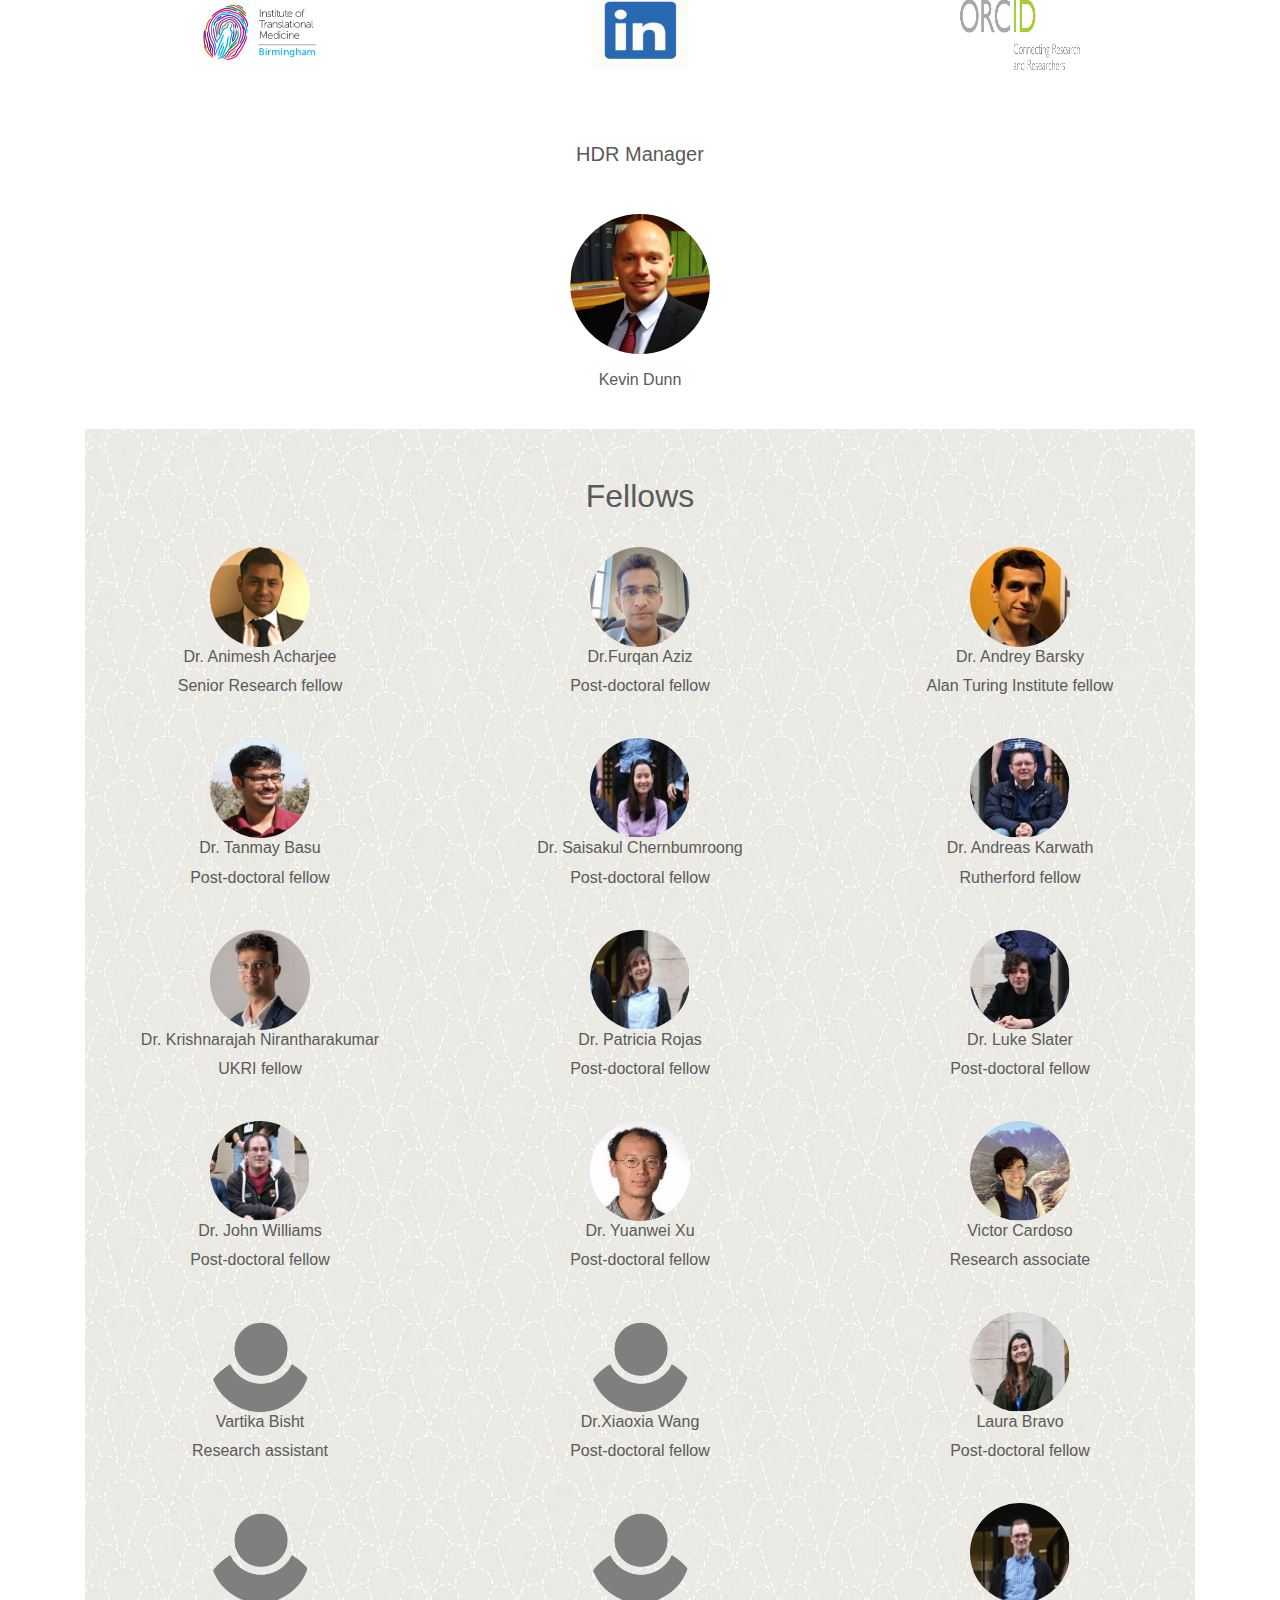
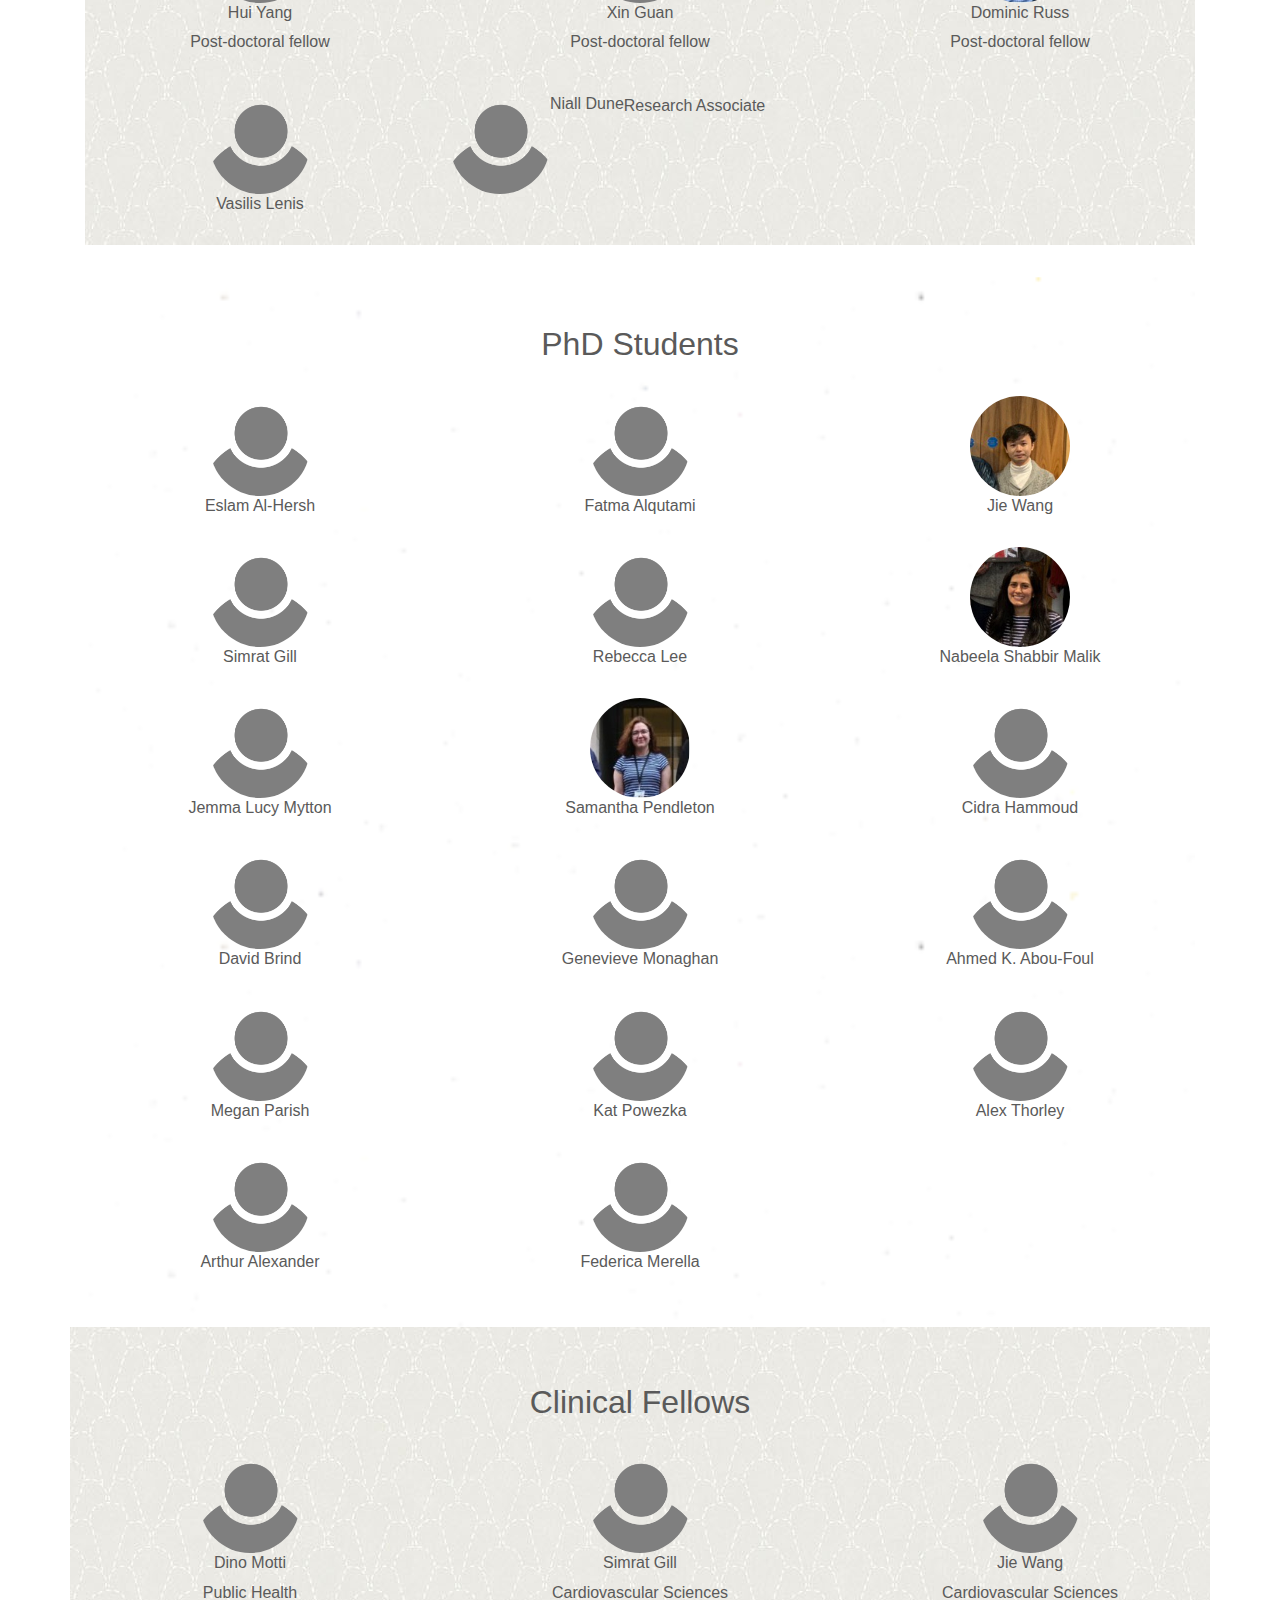
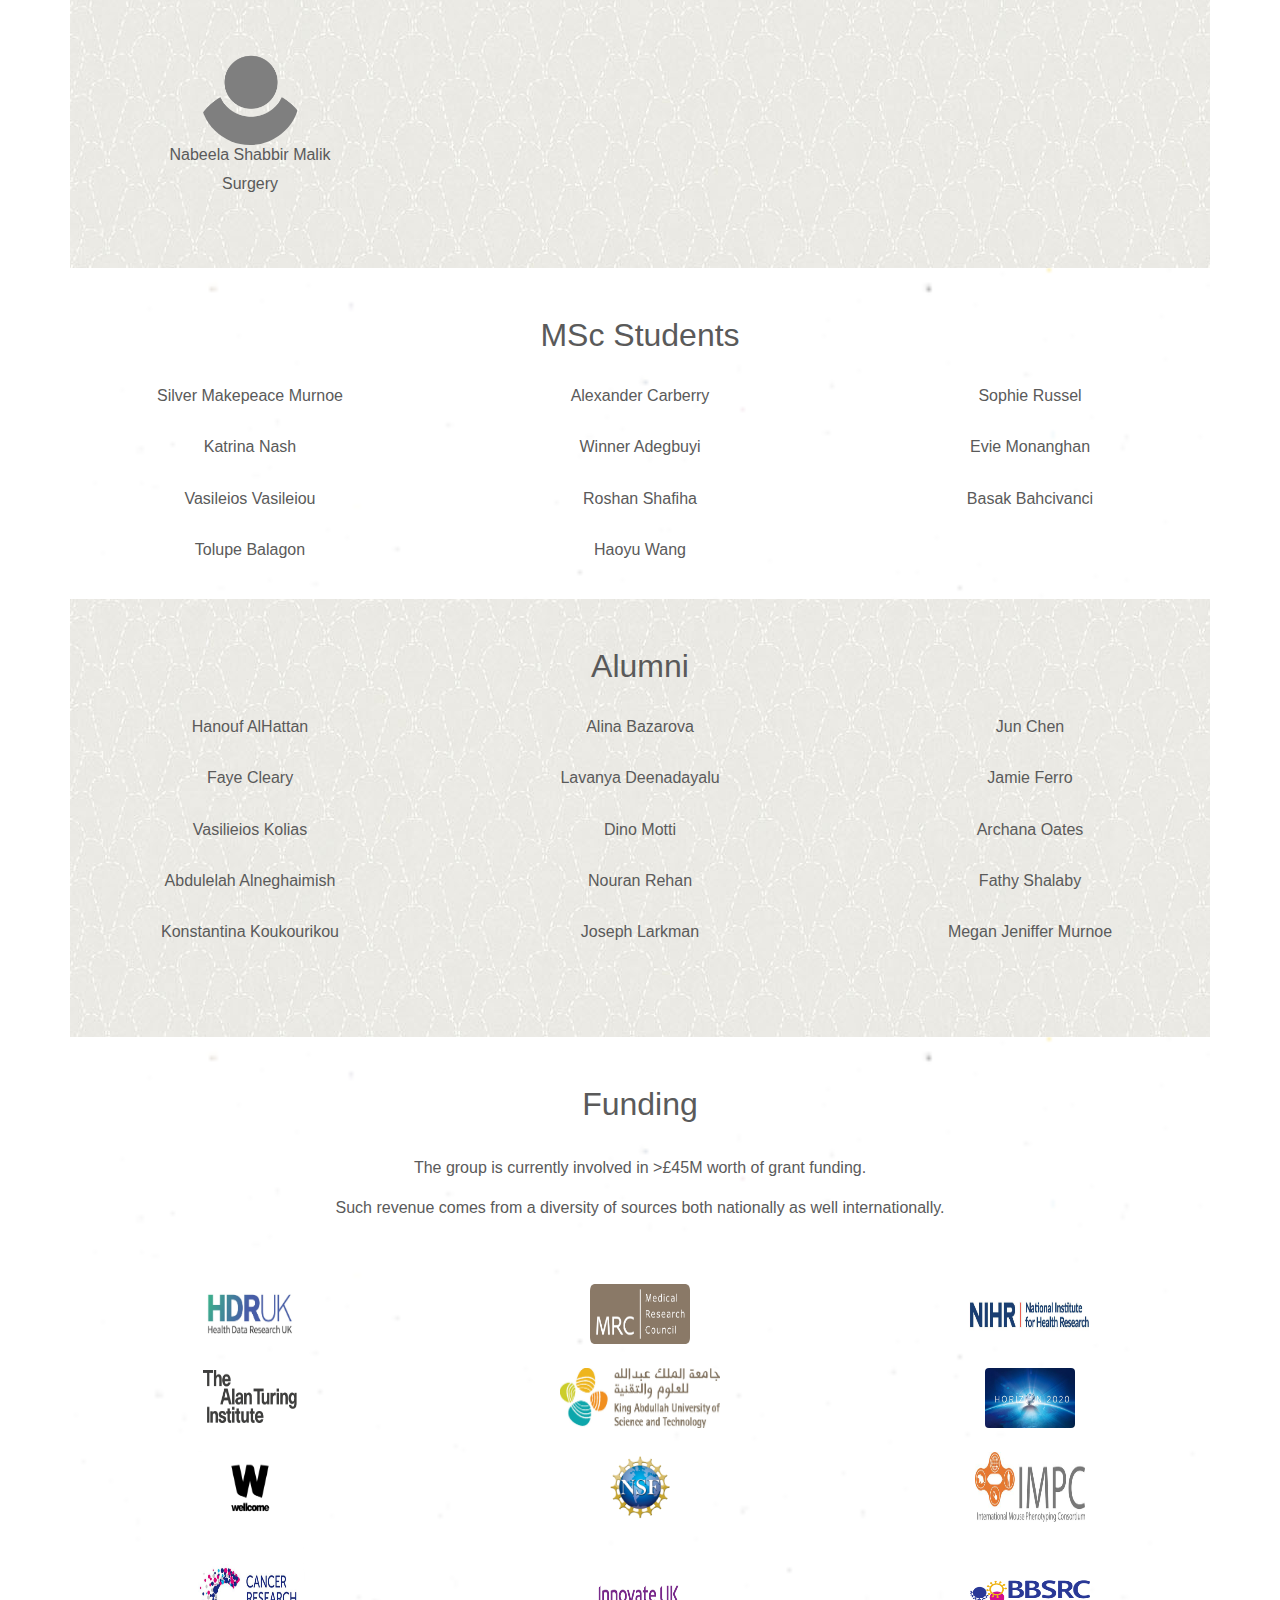
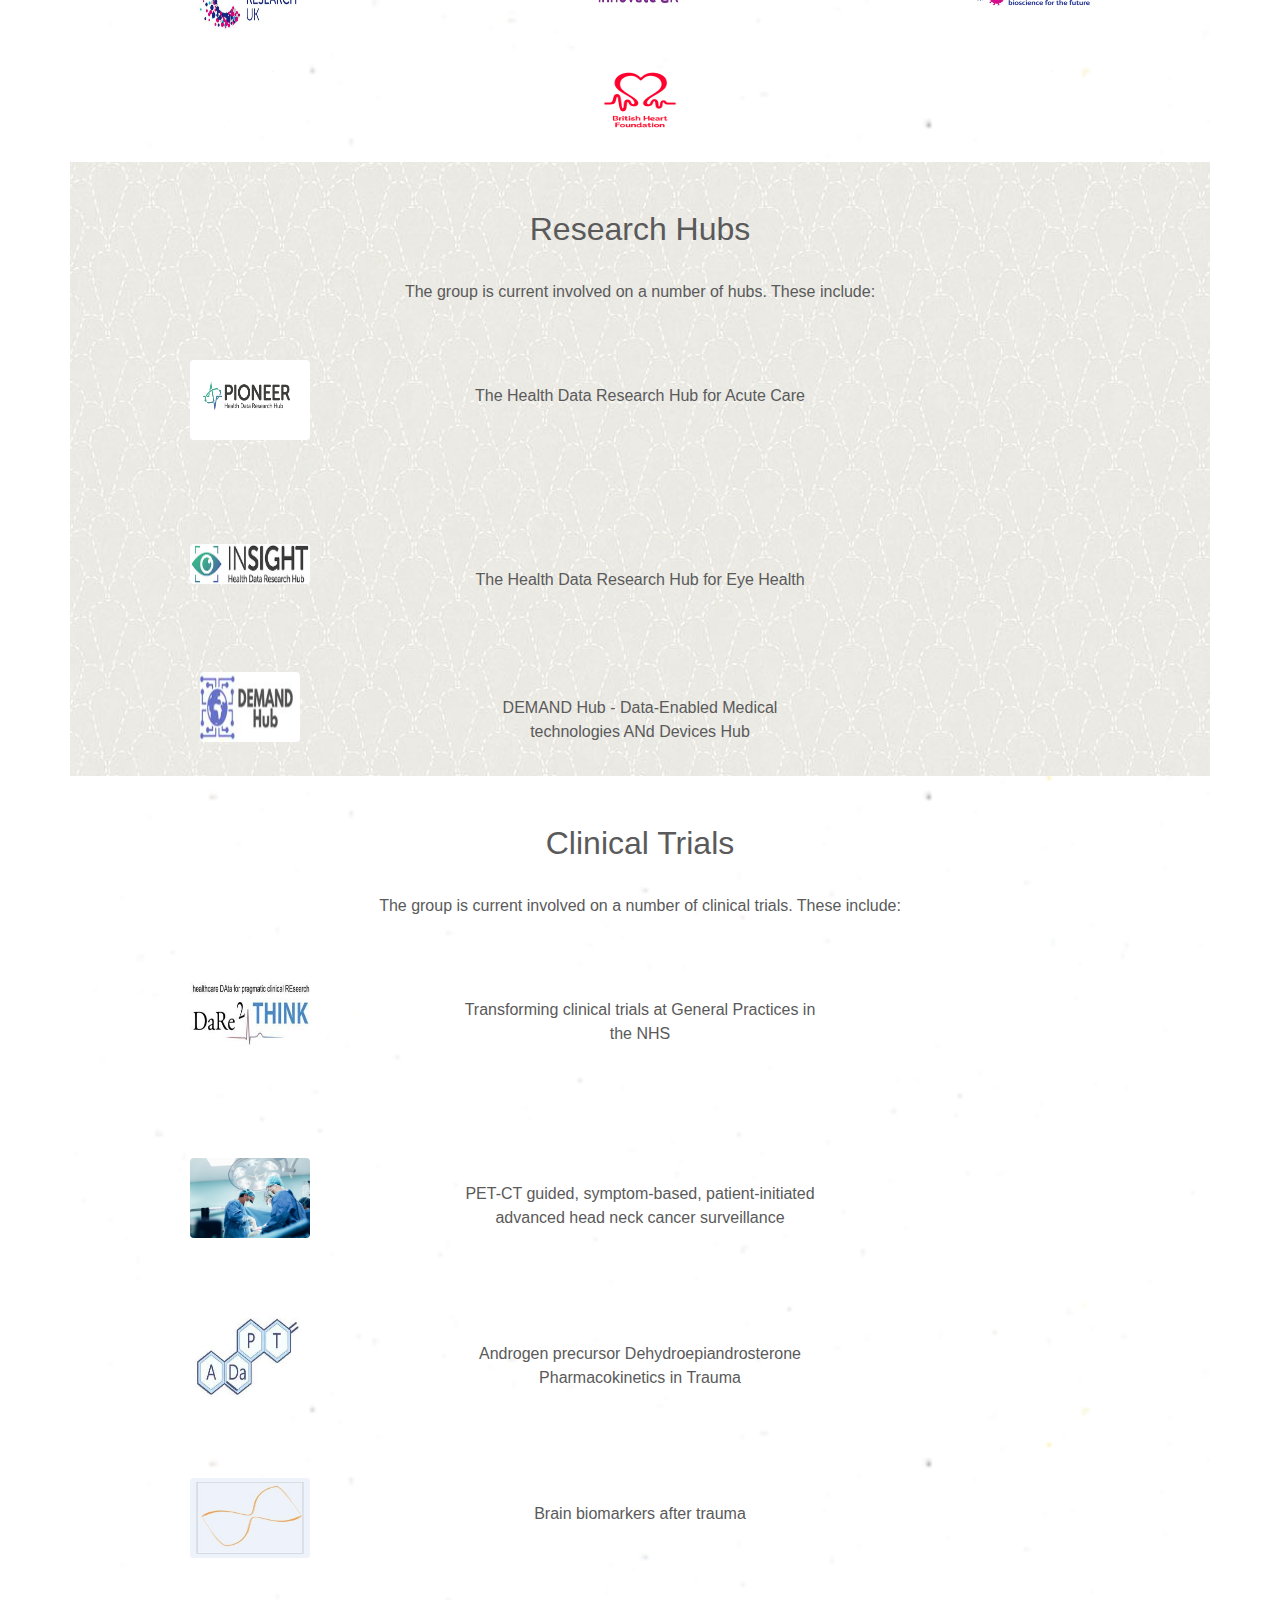
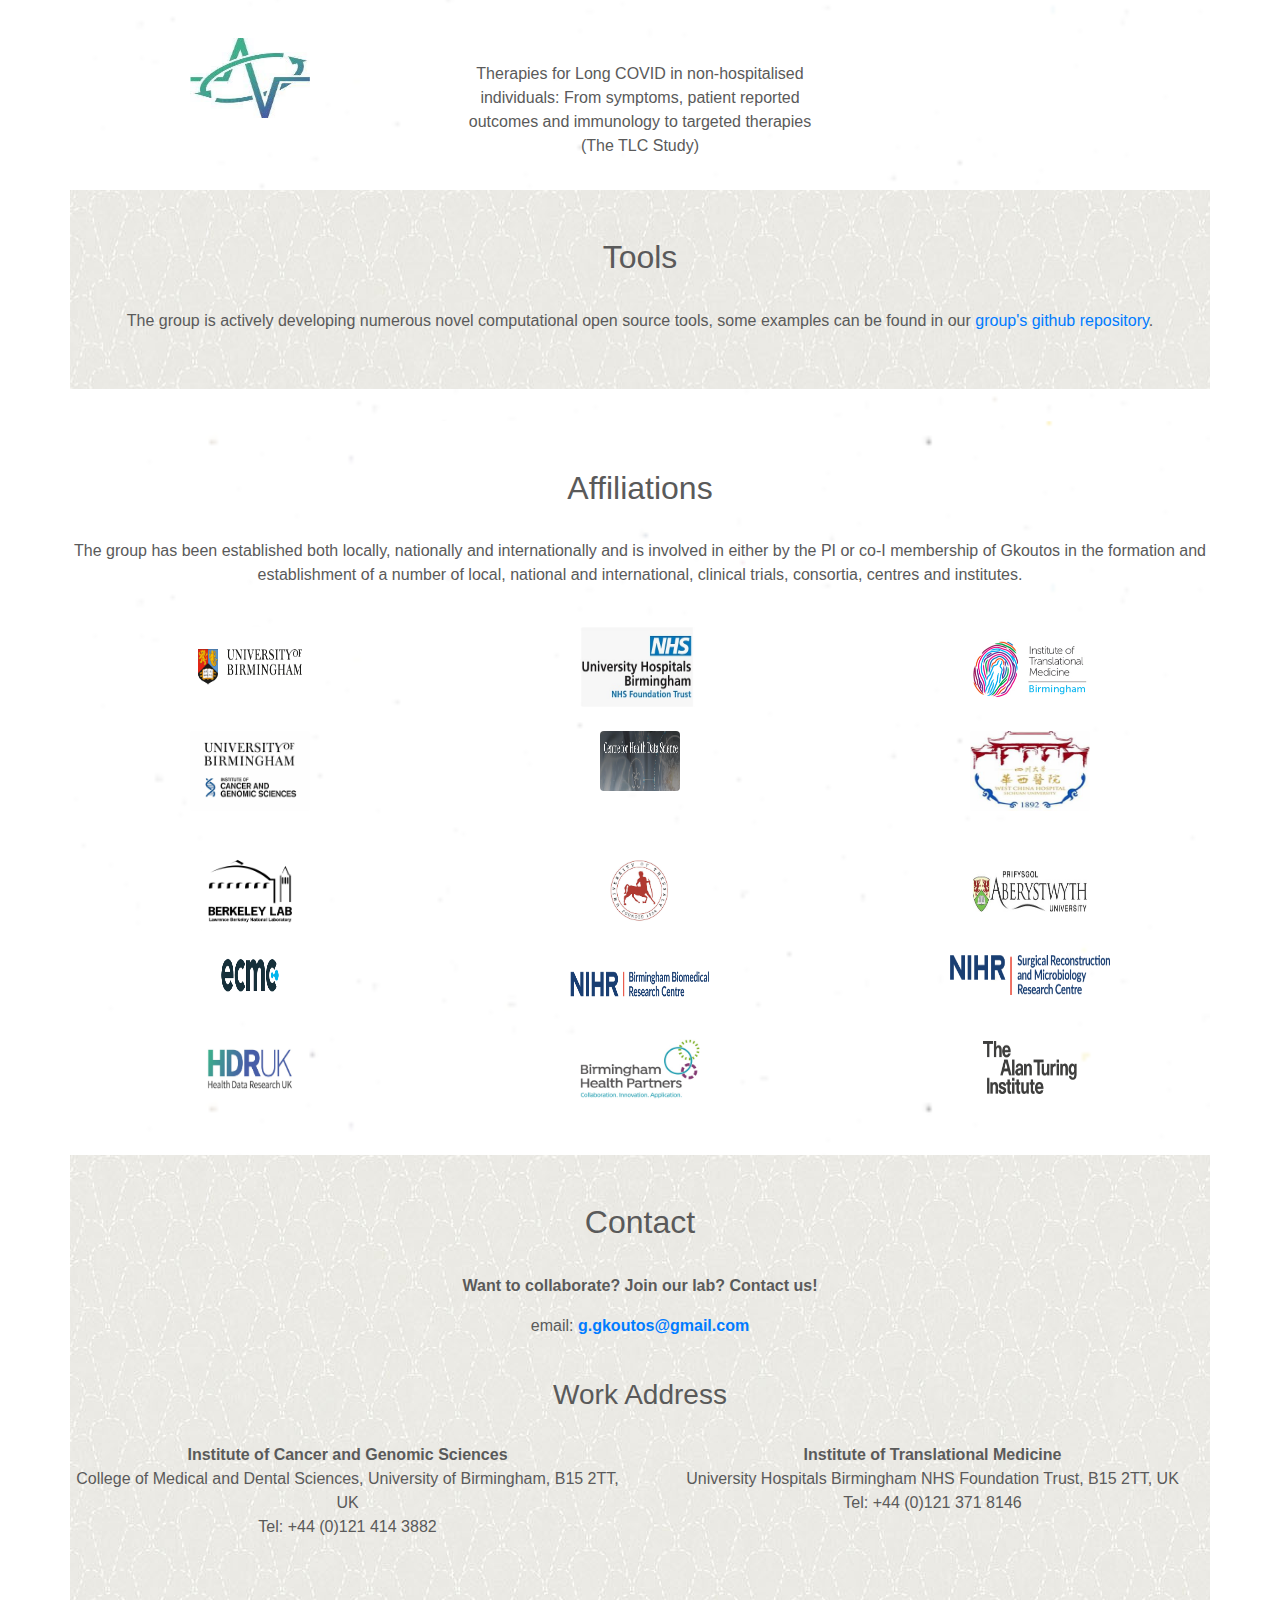
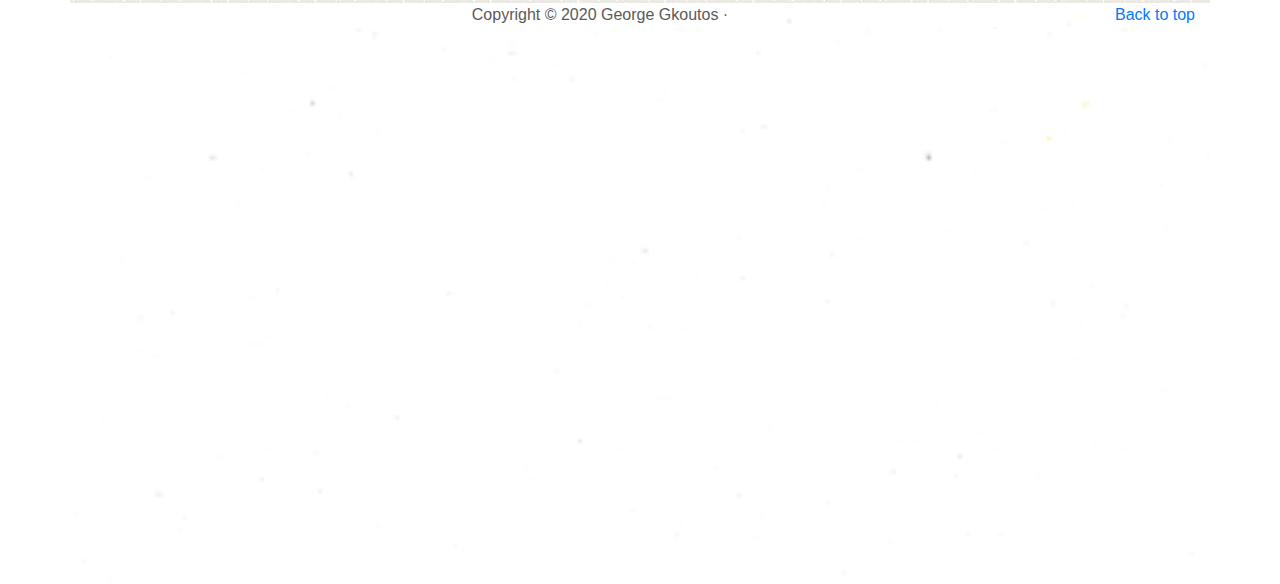
==== commit 1333bfd6: "Update index.html" ====
--- a/index.html
+++ b/index.html
@@ -747,7 +747,7 @@
     </div><!-- /.col-lg-4 -->
 
   
-    <img class="rounded-circle" src="images/profiles/dr.jpg" width="100" height ="100">
+    <img class="rounded-circle" src="images/profiles/avatar022.png  " width="100" height ="100">
     <h6>Niall Dune</h6>
    <p>Research Associate</p>
     </div><!-- /.col-lg-4 -->
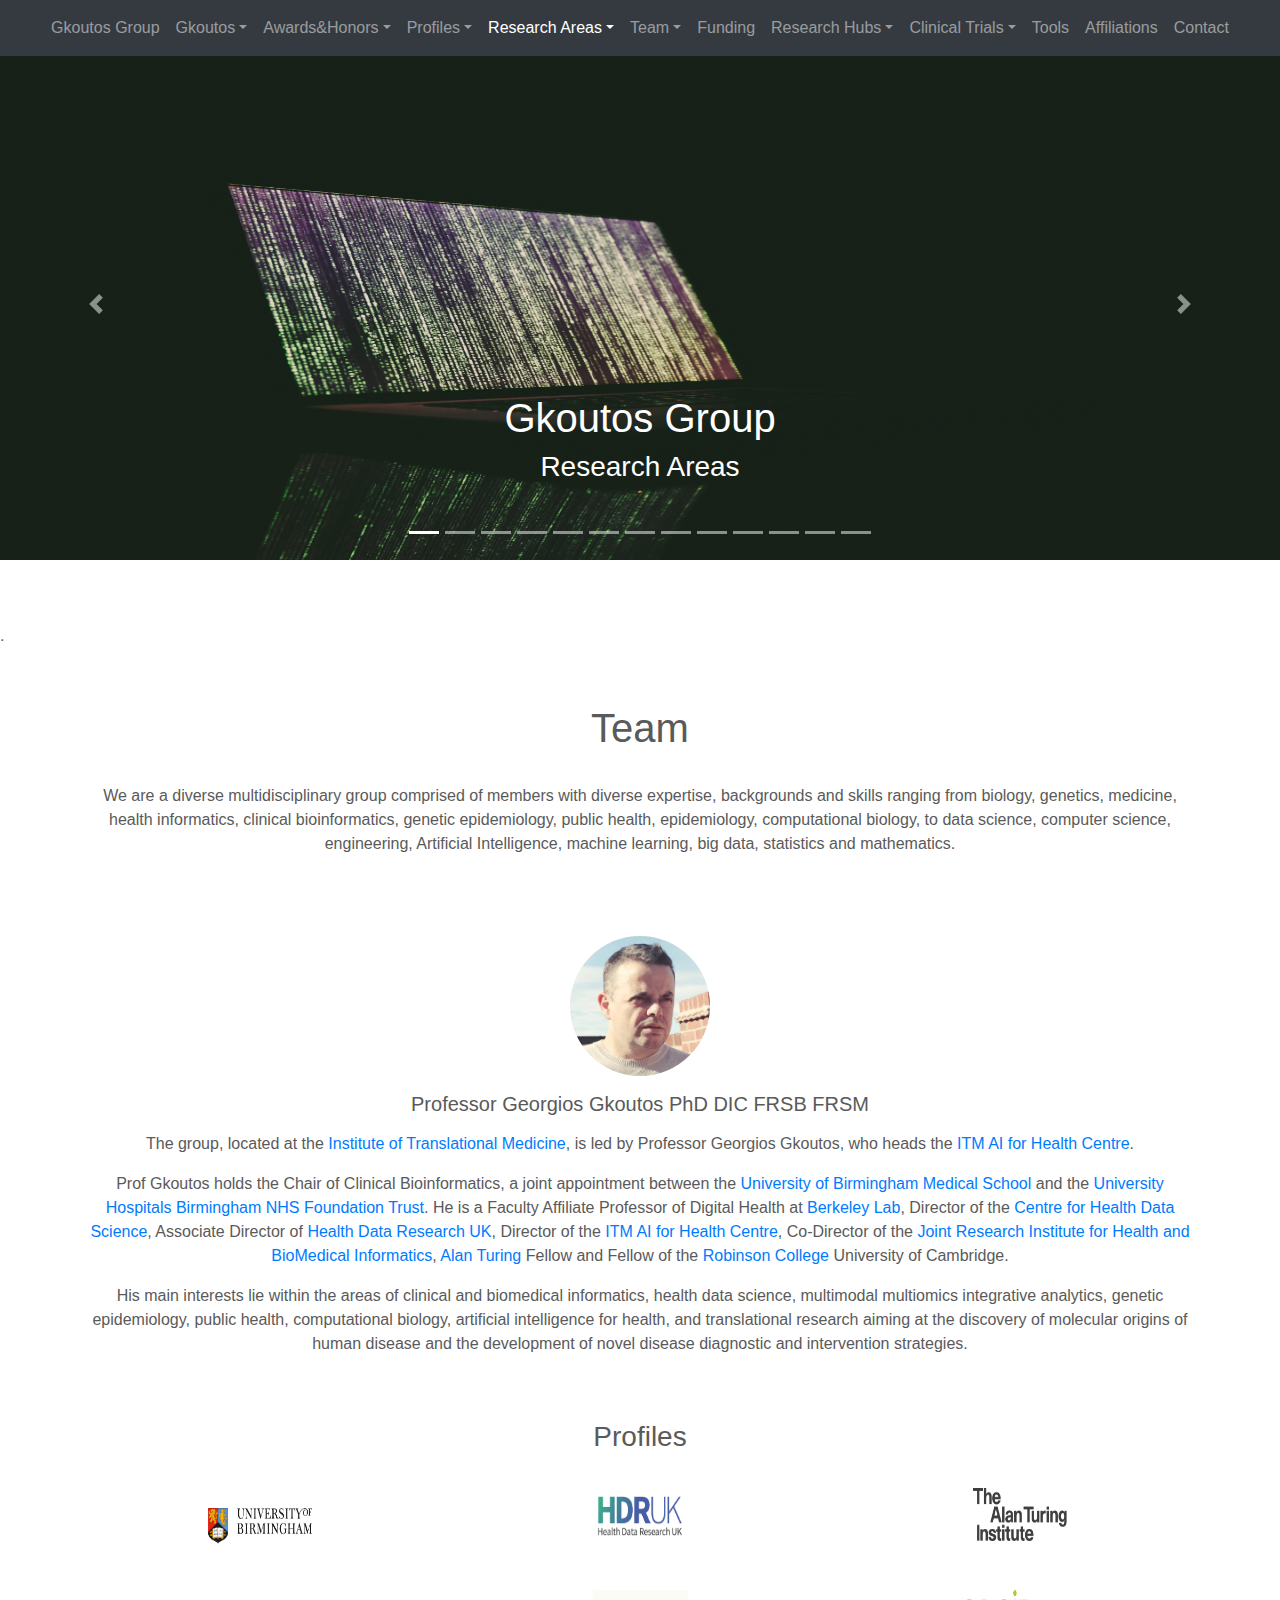
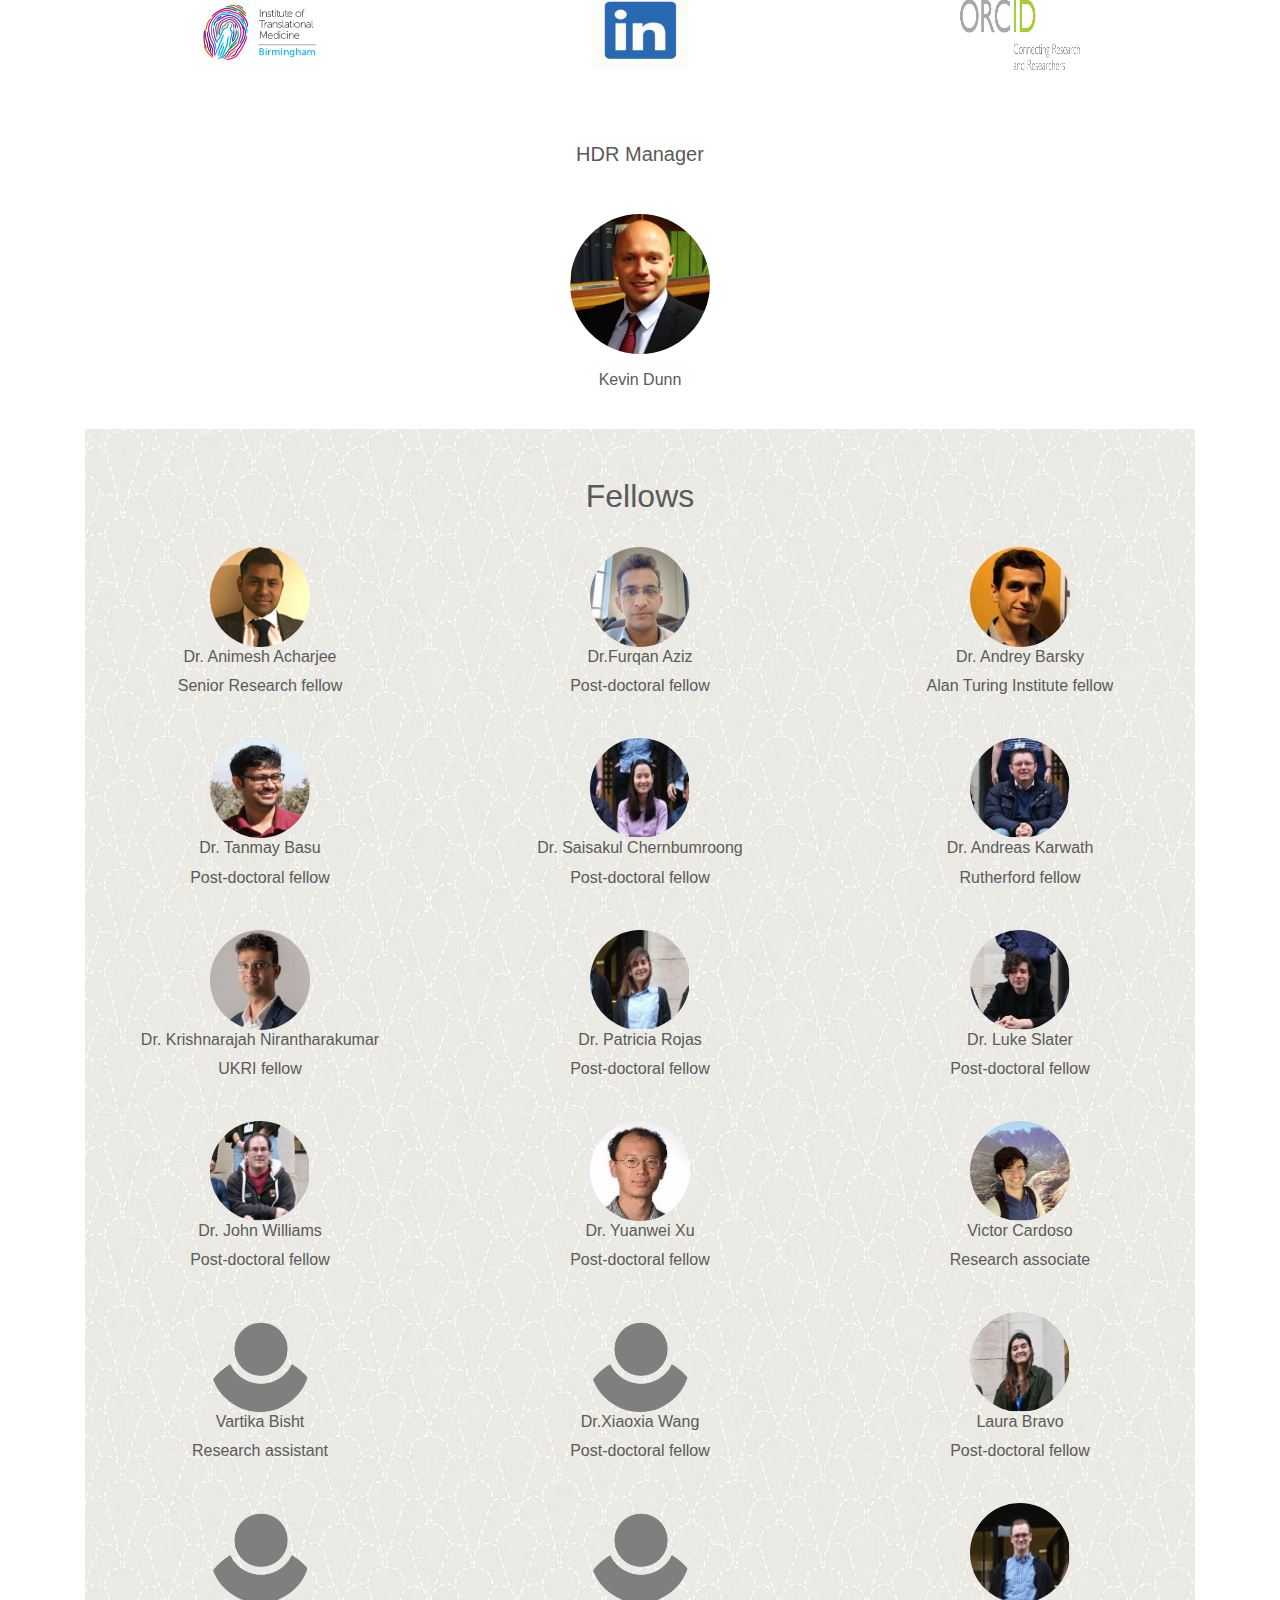
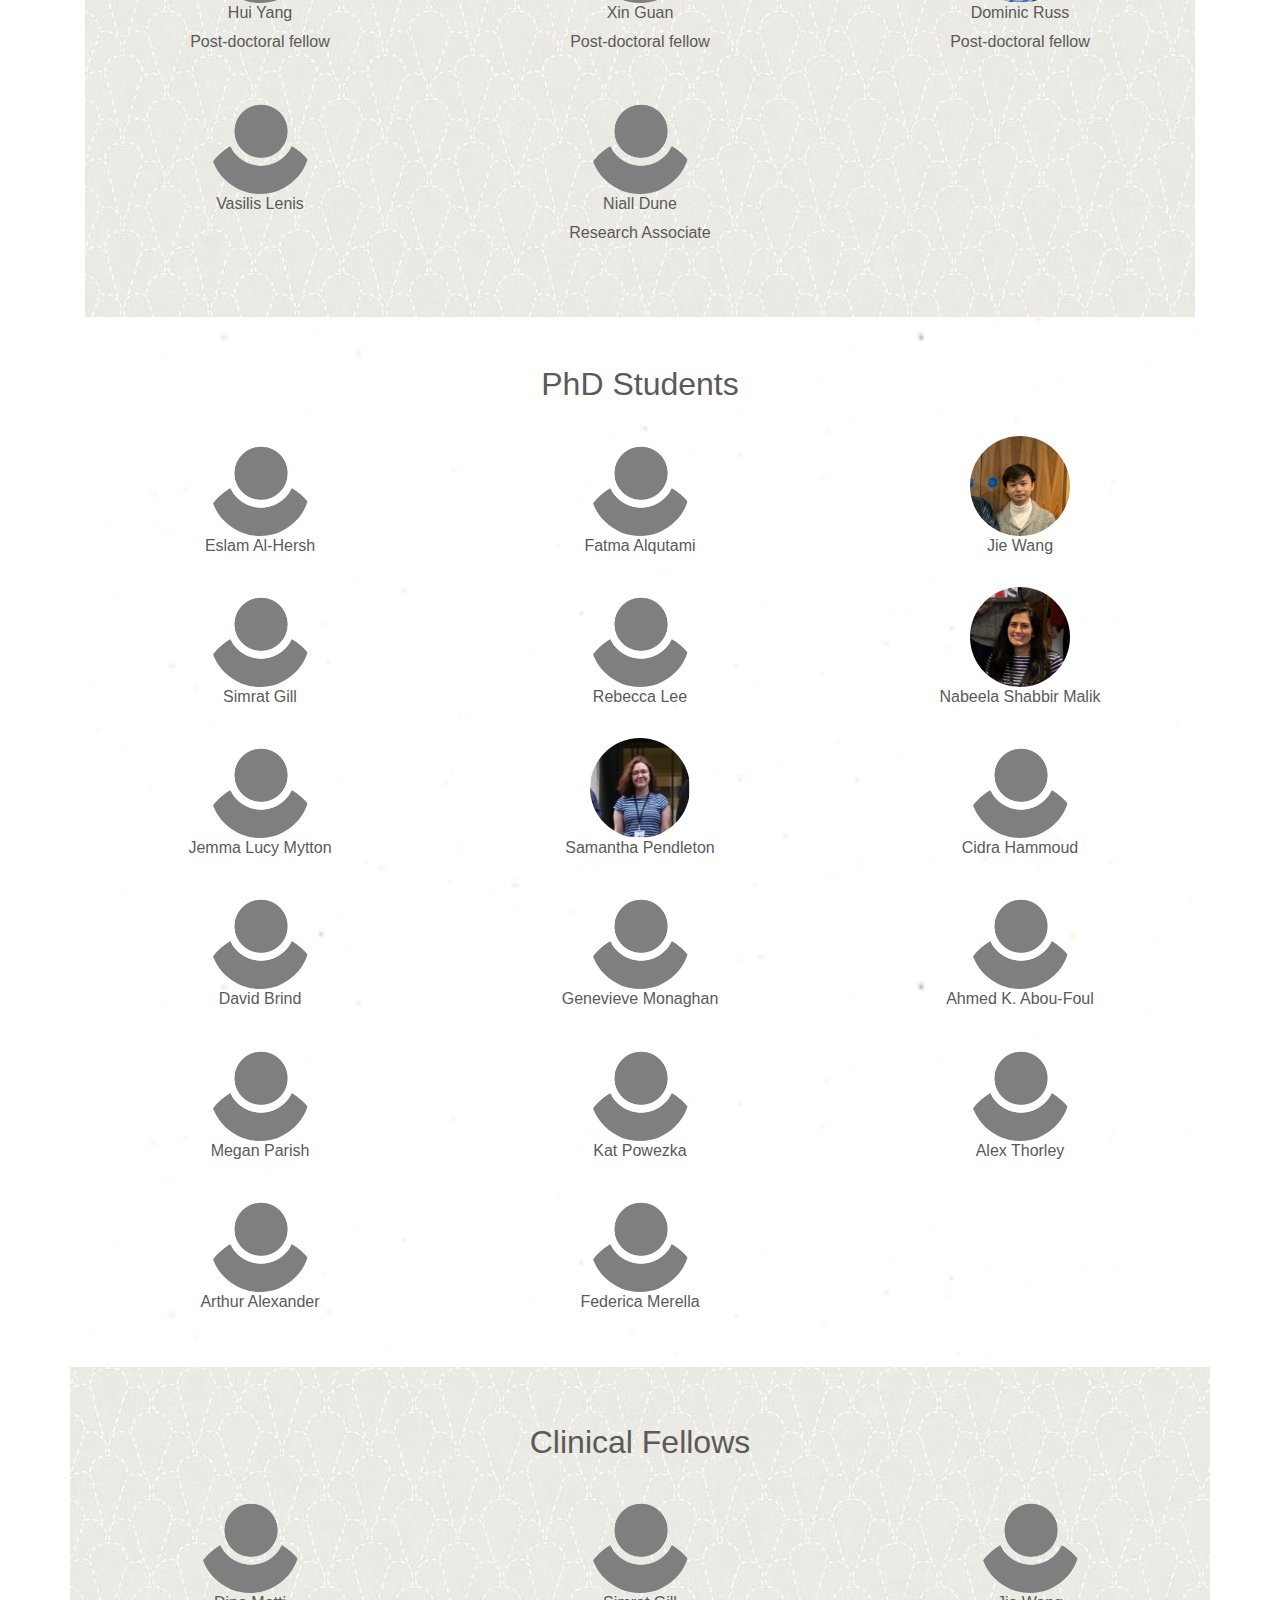
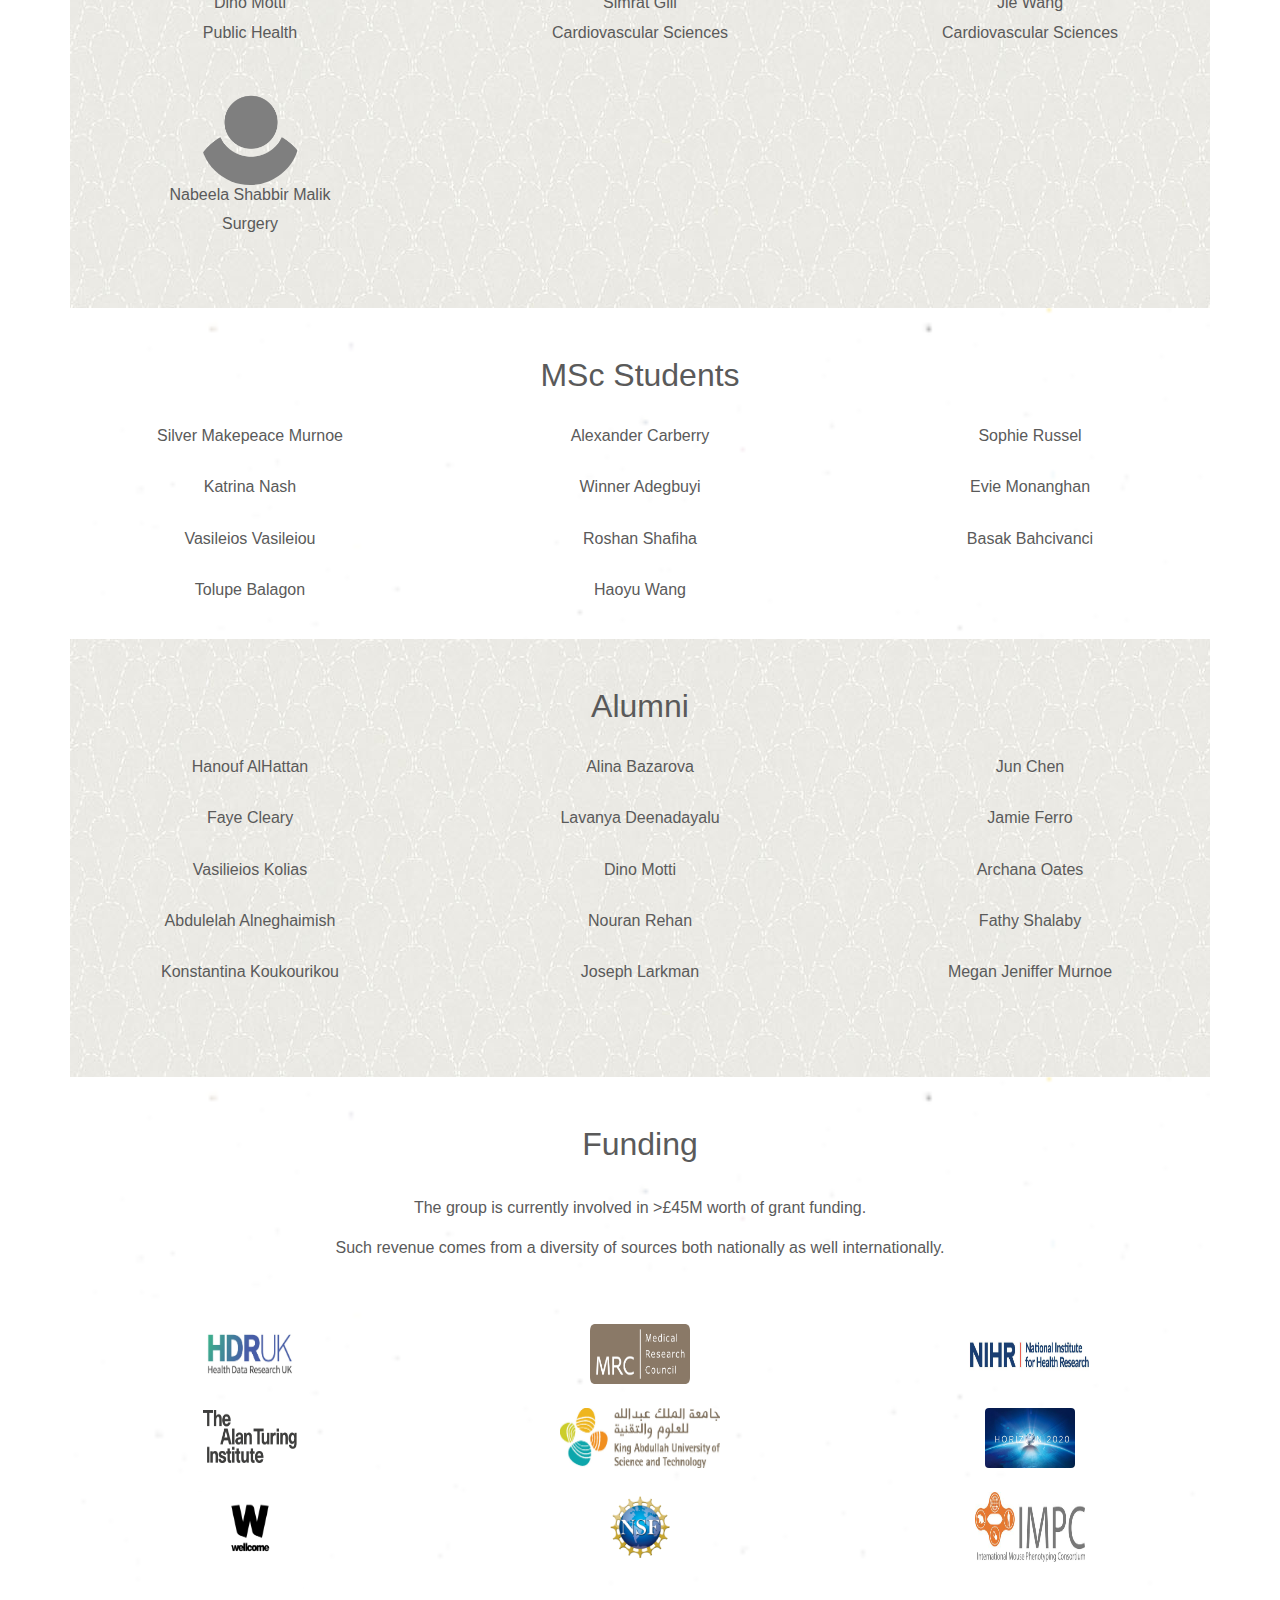
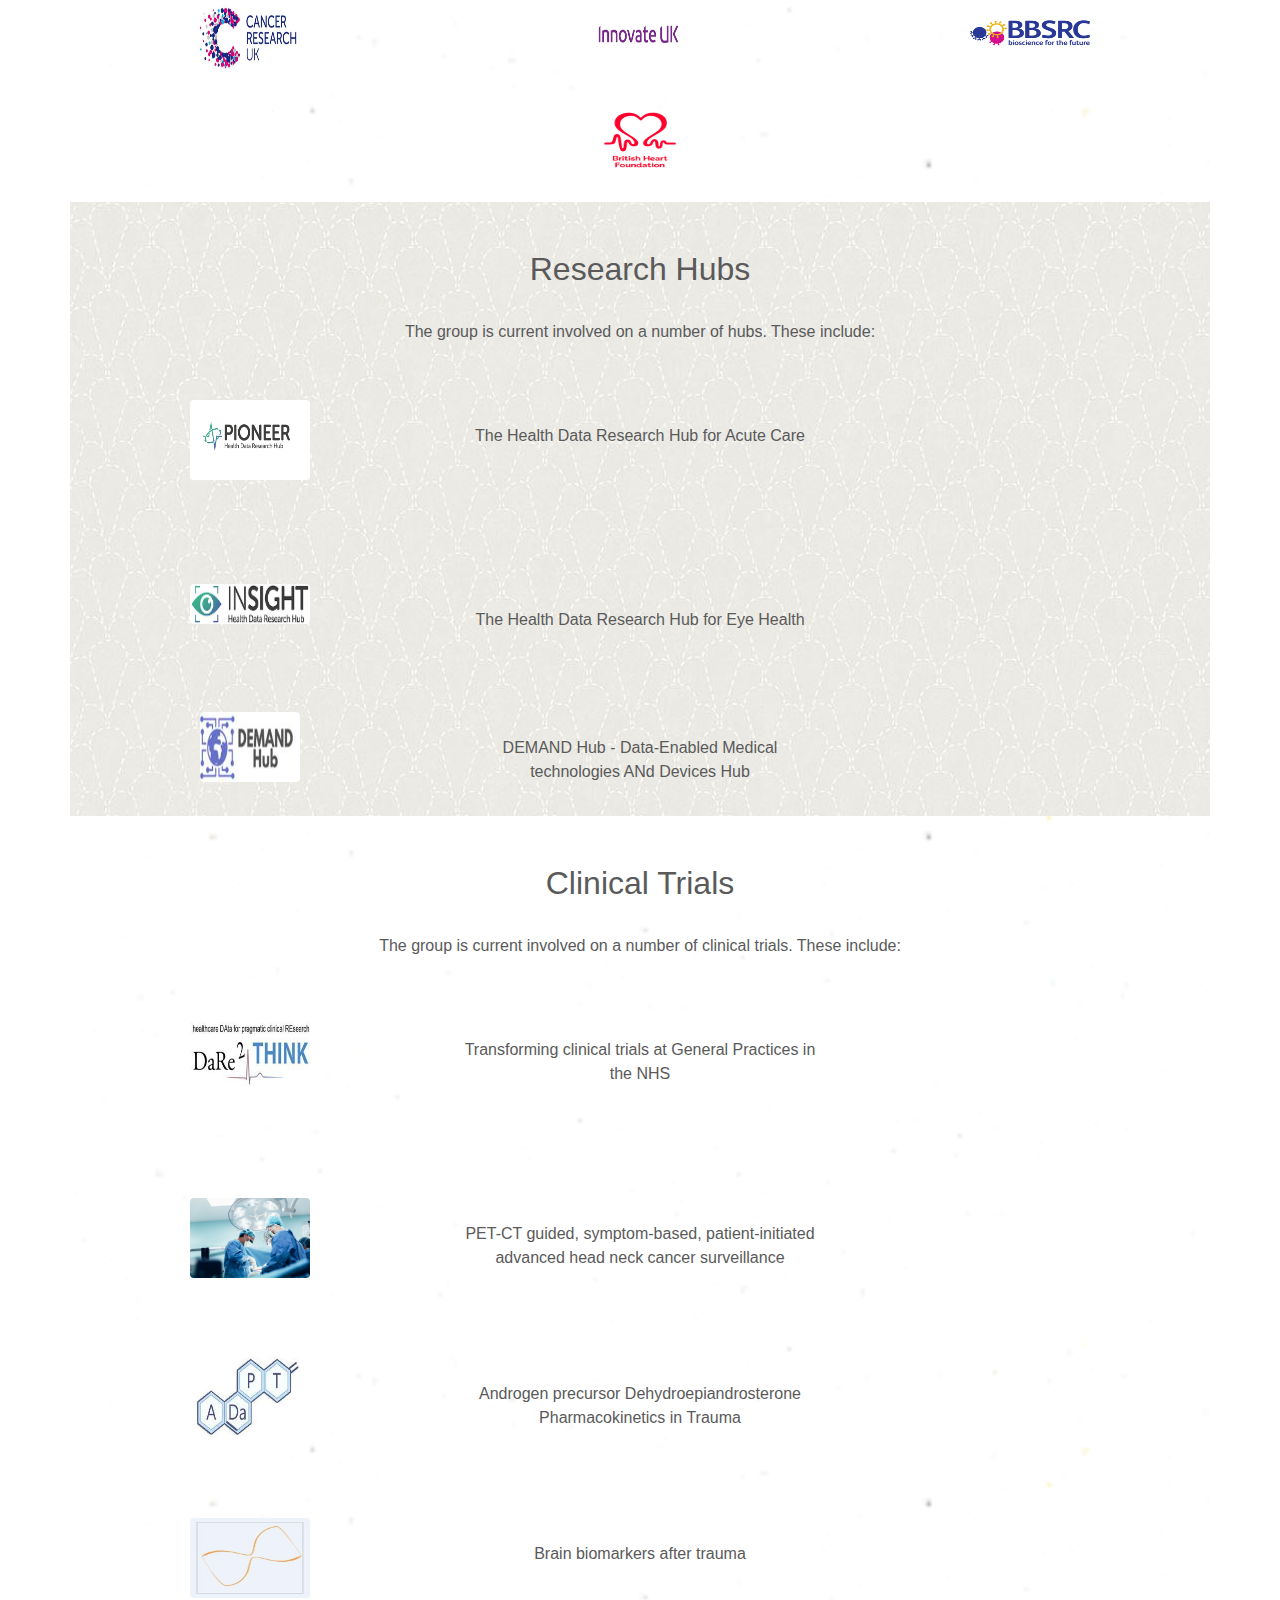
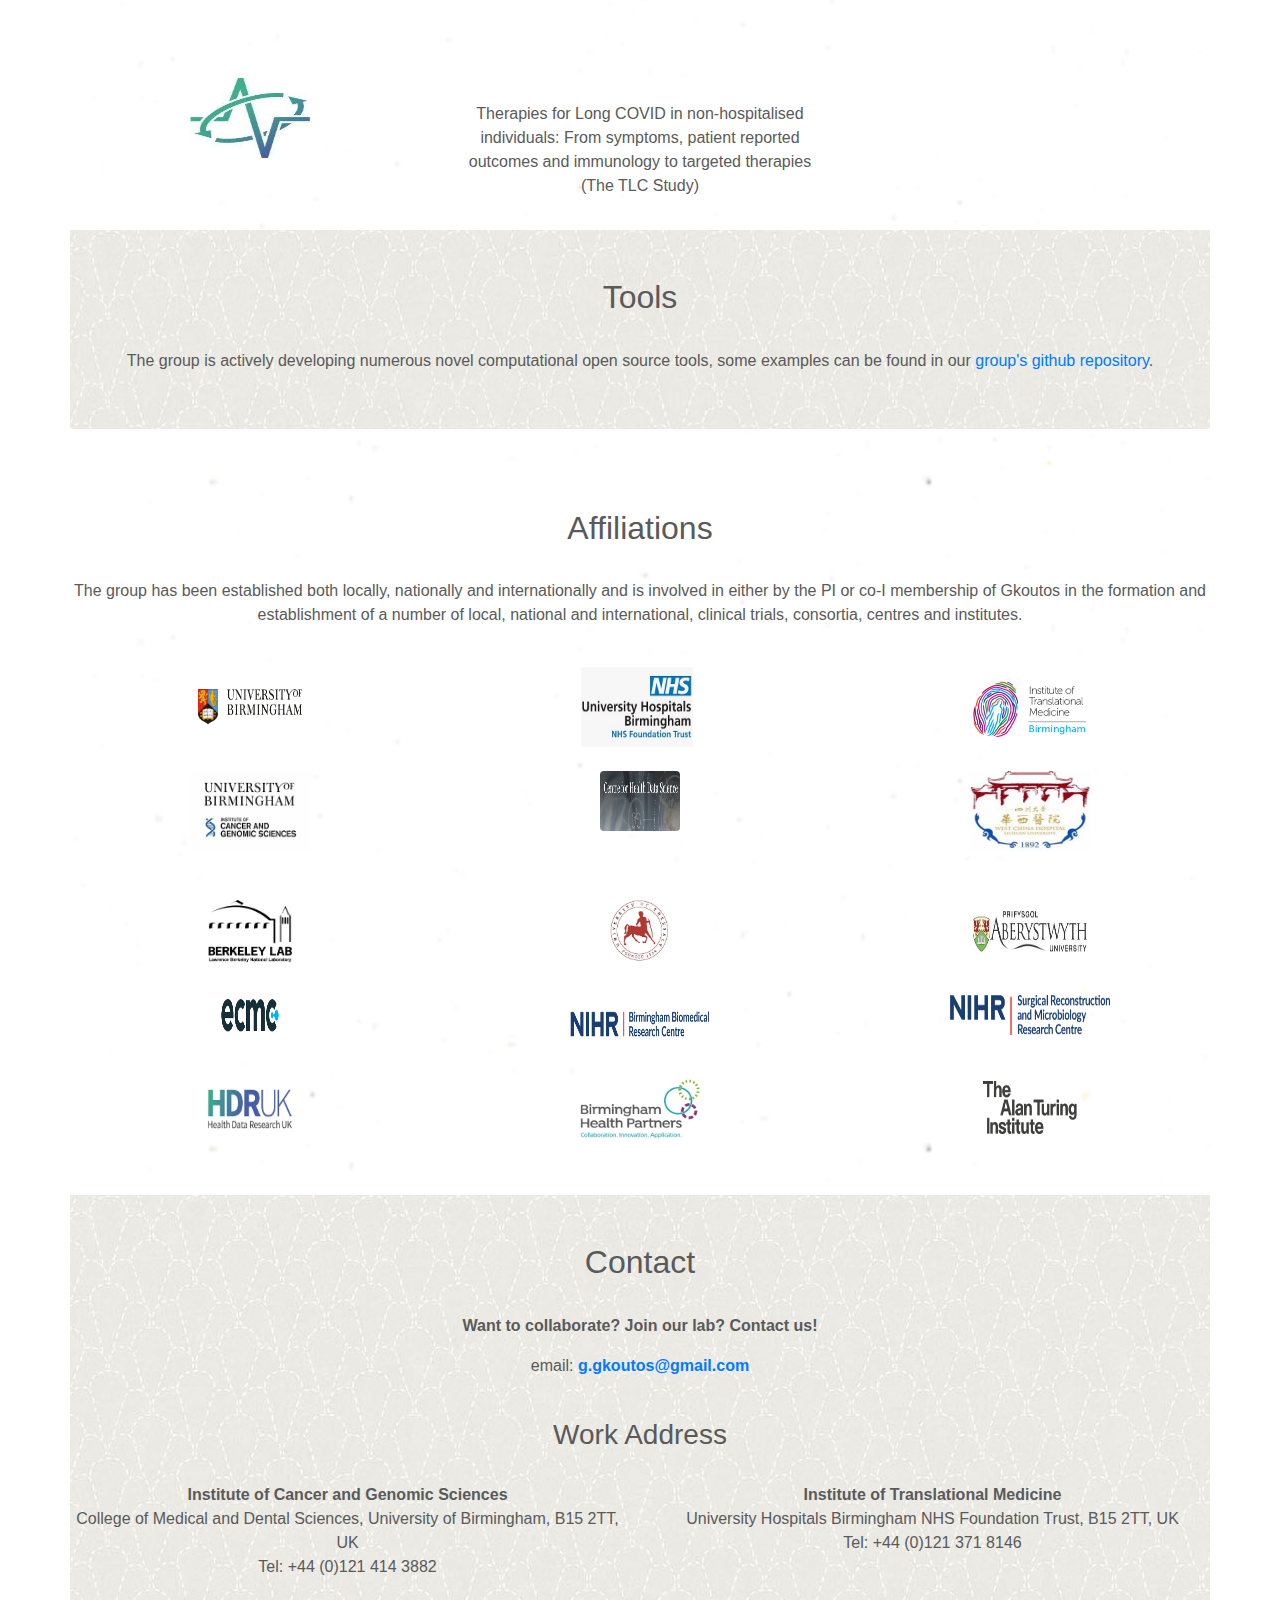
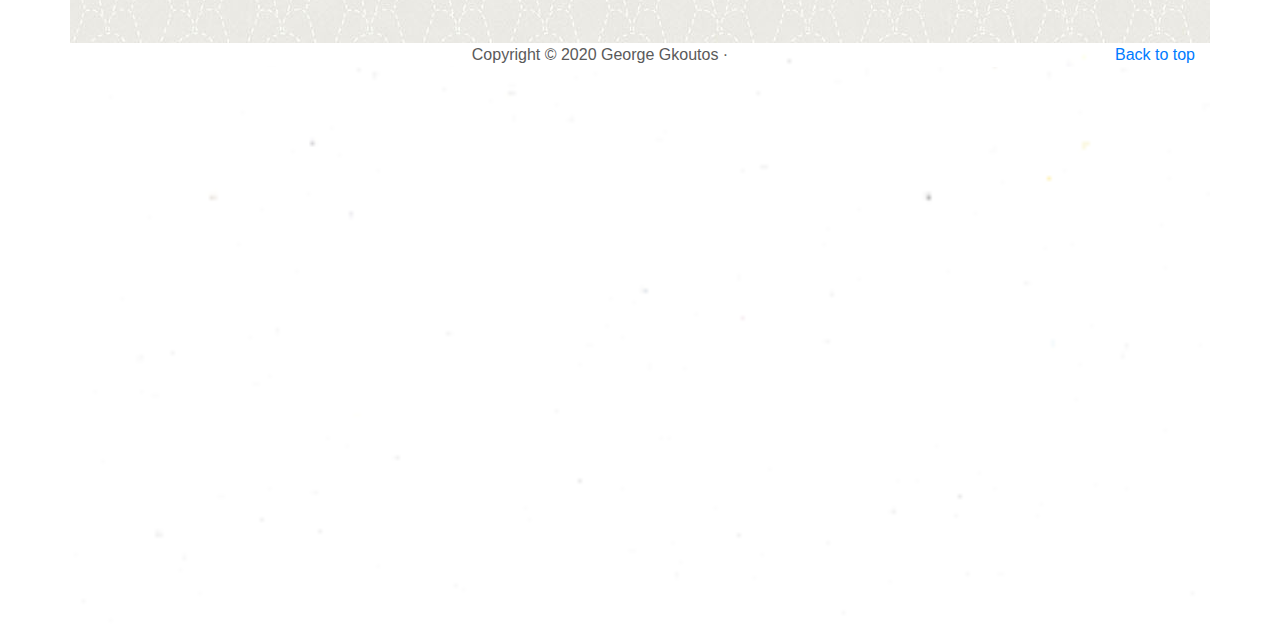
==== commit 72449603: "Update index.html" ====
--- a/index.html
+++ b/index.html
@@ -746,7 +746,7 @@
 
     </div><!-- /.col-lg-4 -->
 
-  
+     <div class="col-lg-4">
     <img class="rounded-circle" src="images/profiles/avatar022.png  " width="100" height ="100">
     <h6>Niall Dune</h6>
    <p>Research Associate</p>
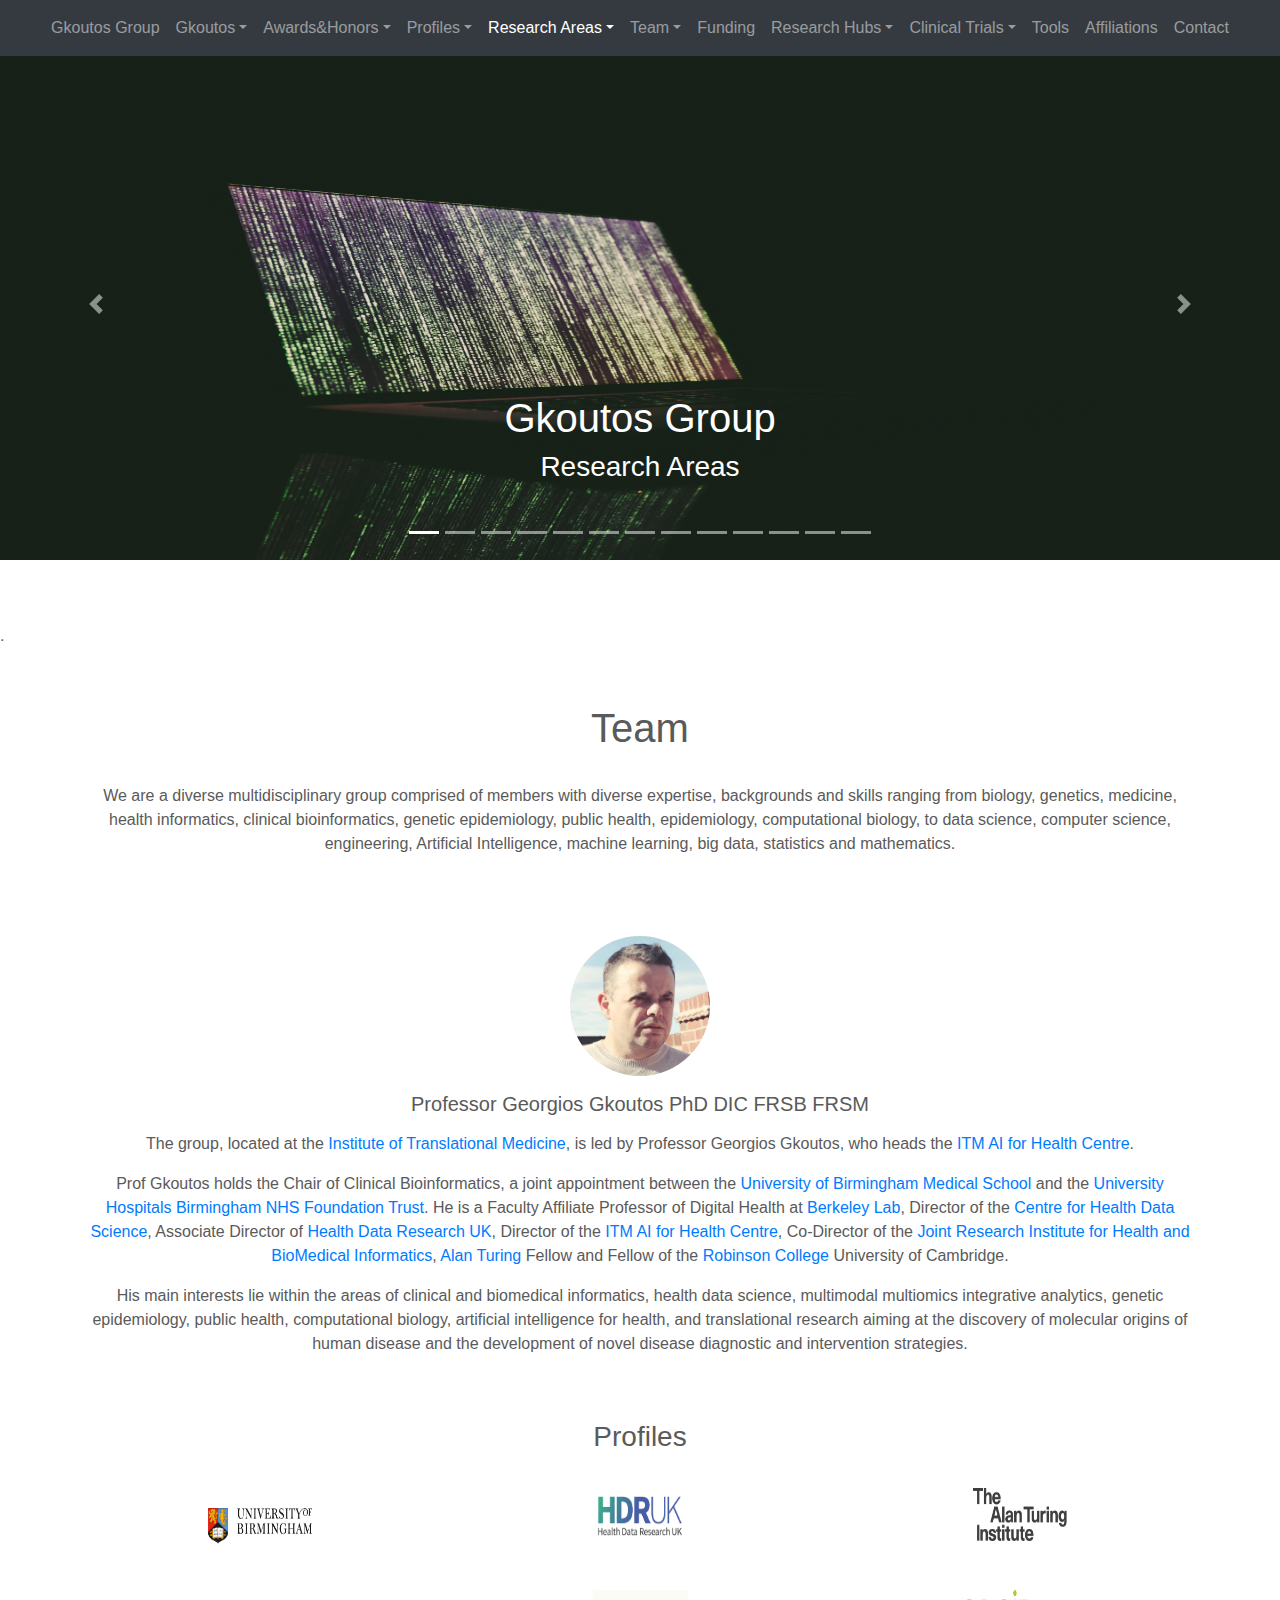
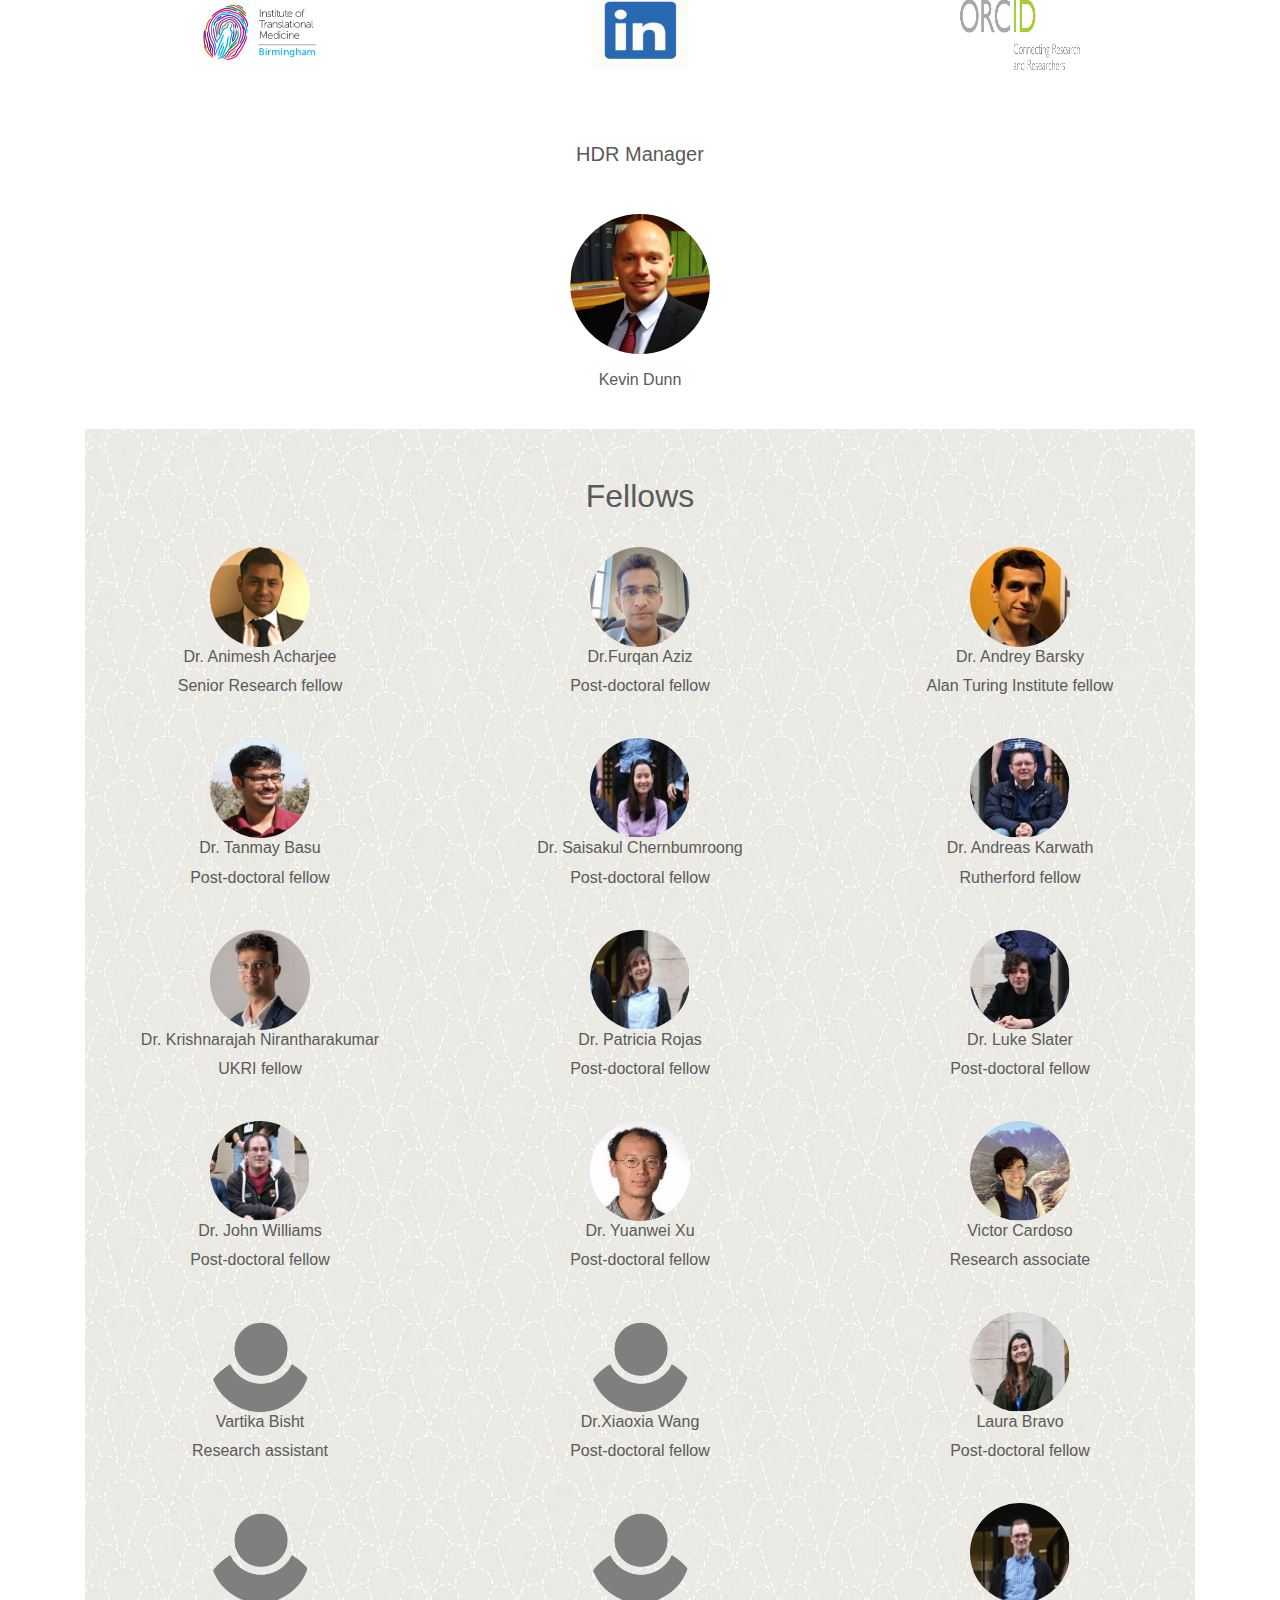
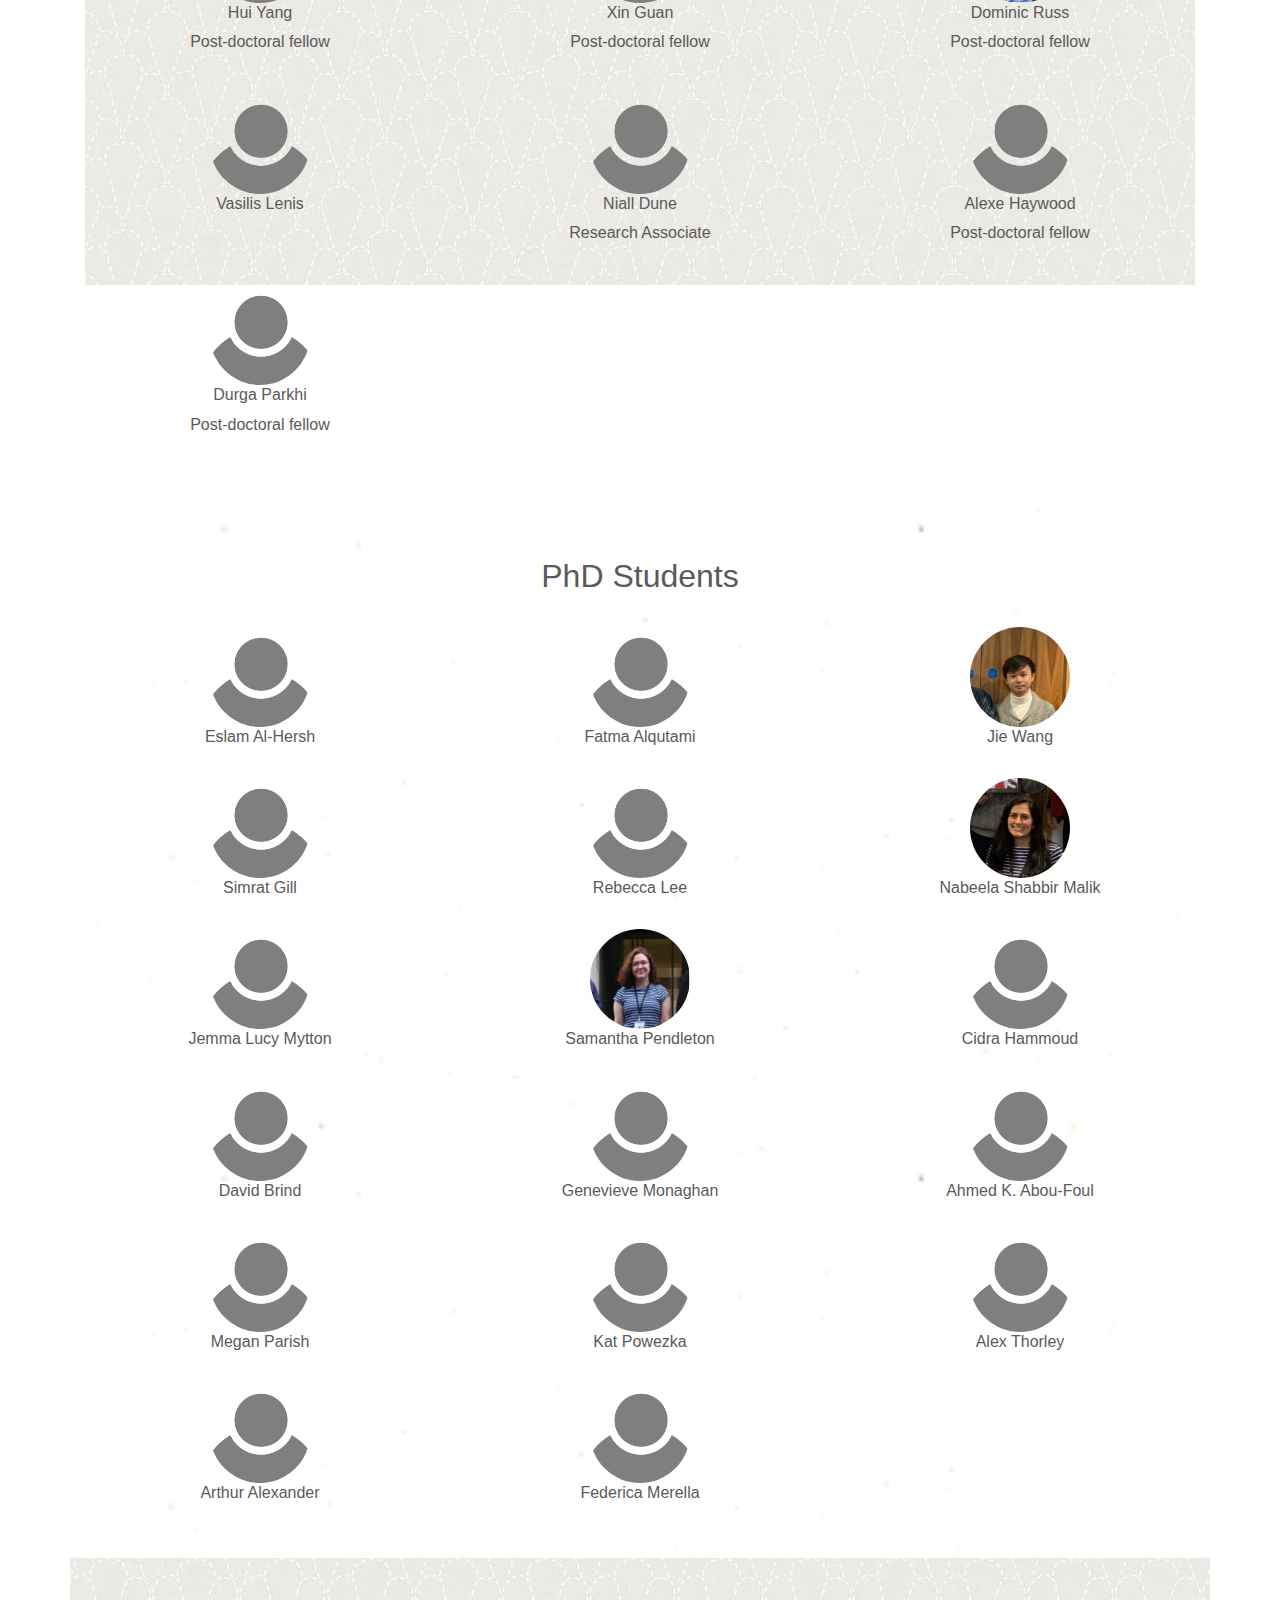
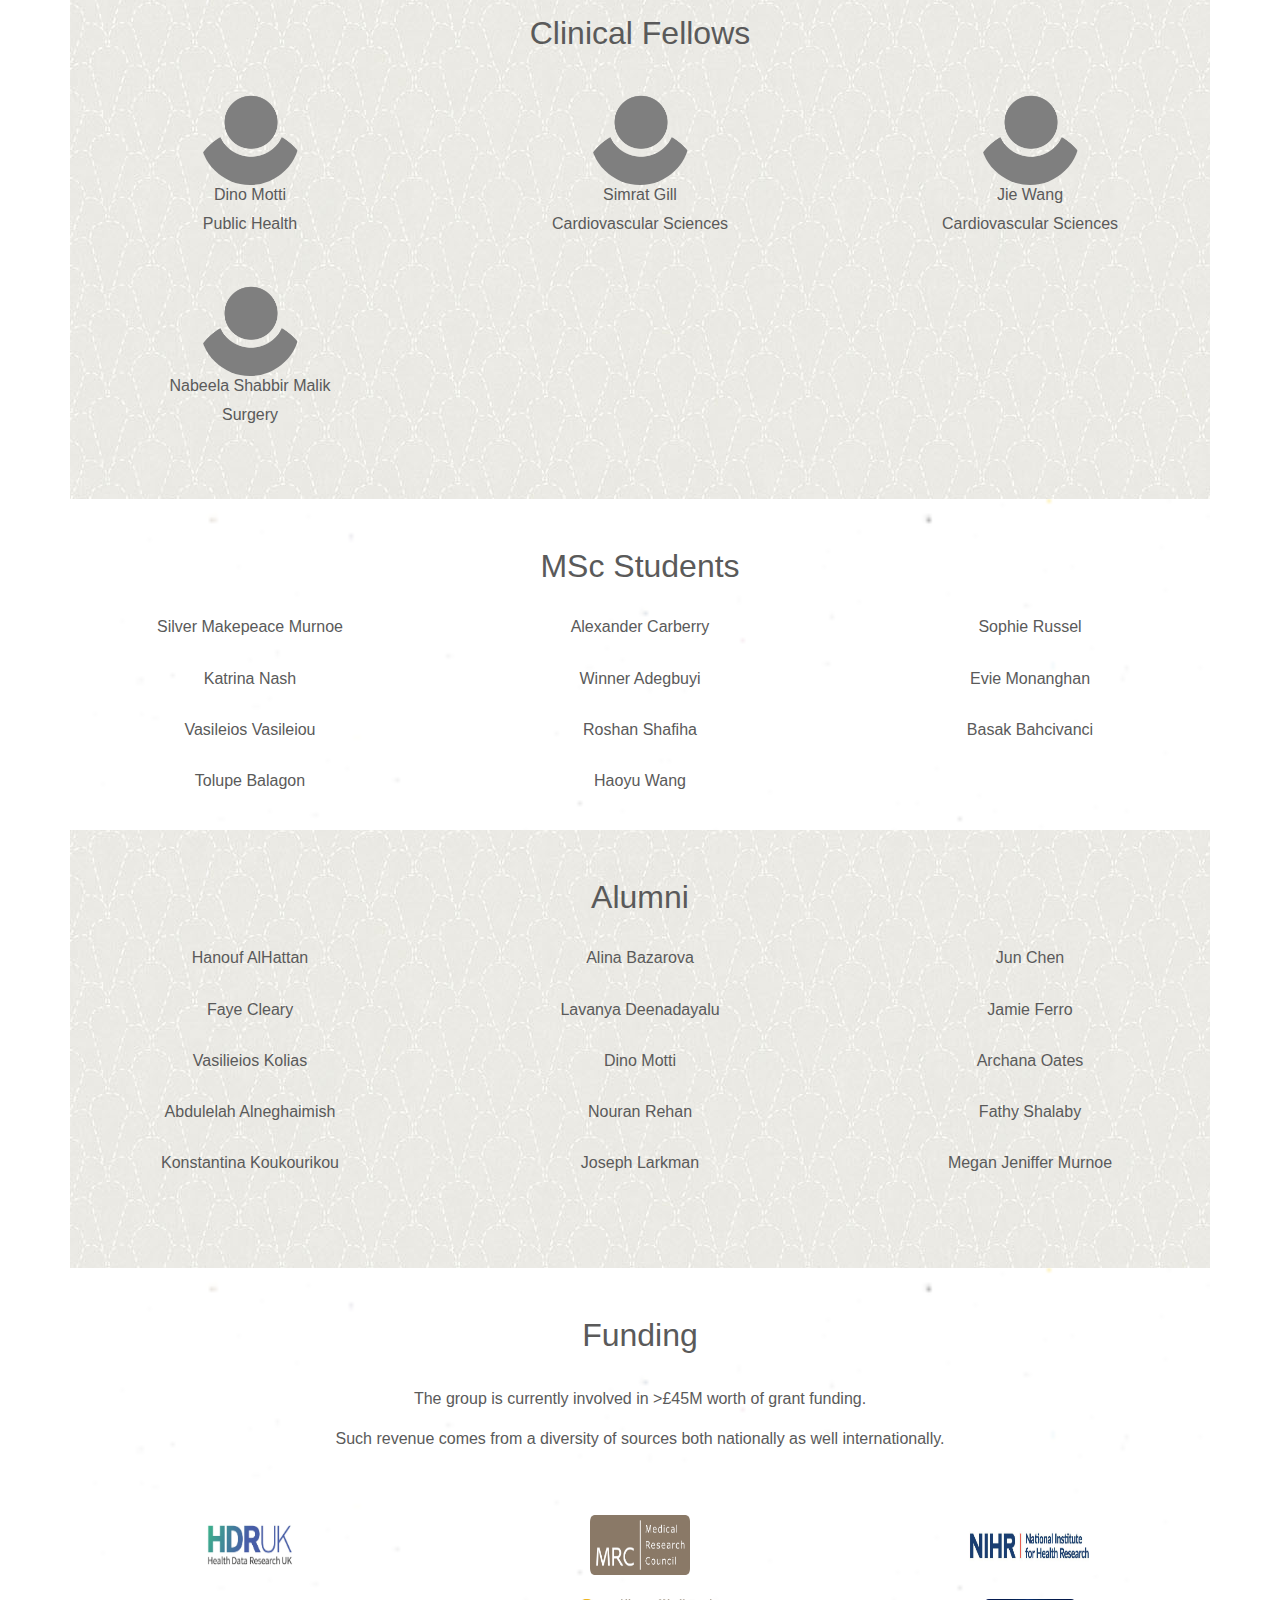
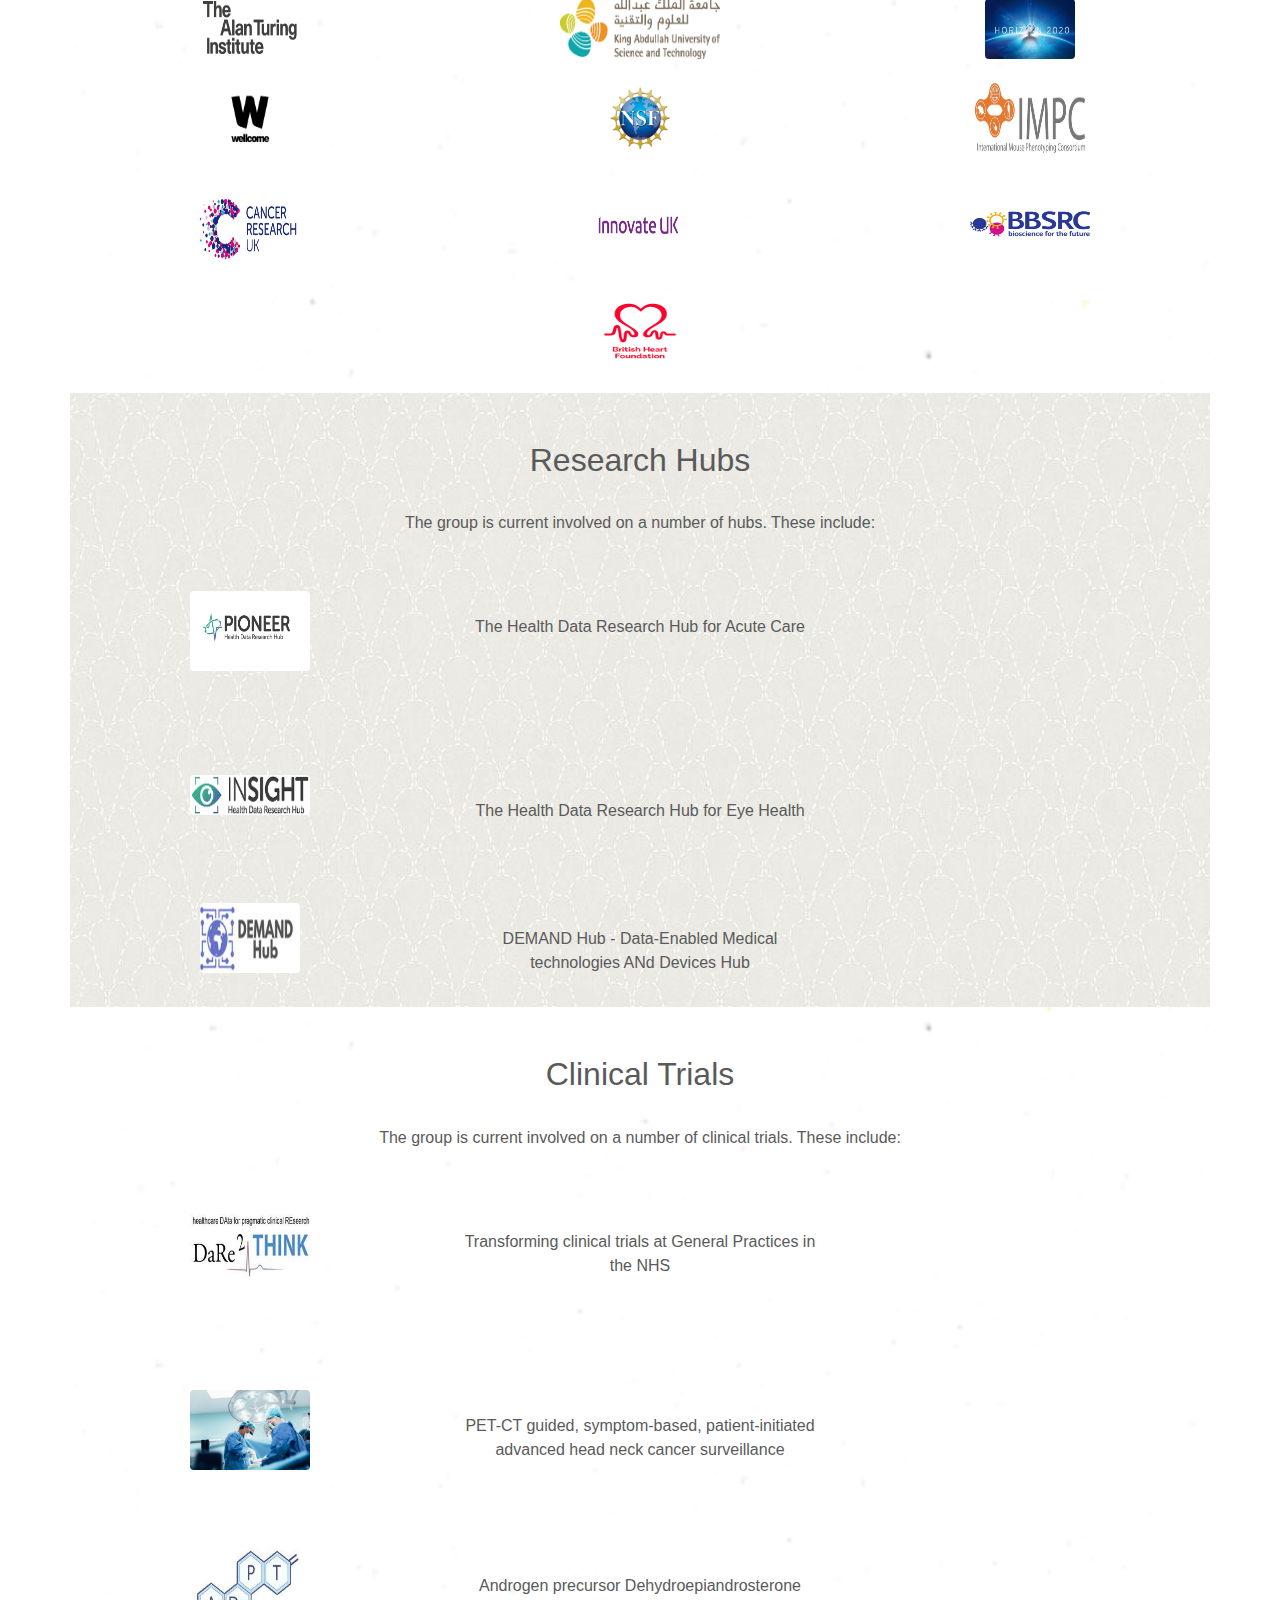
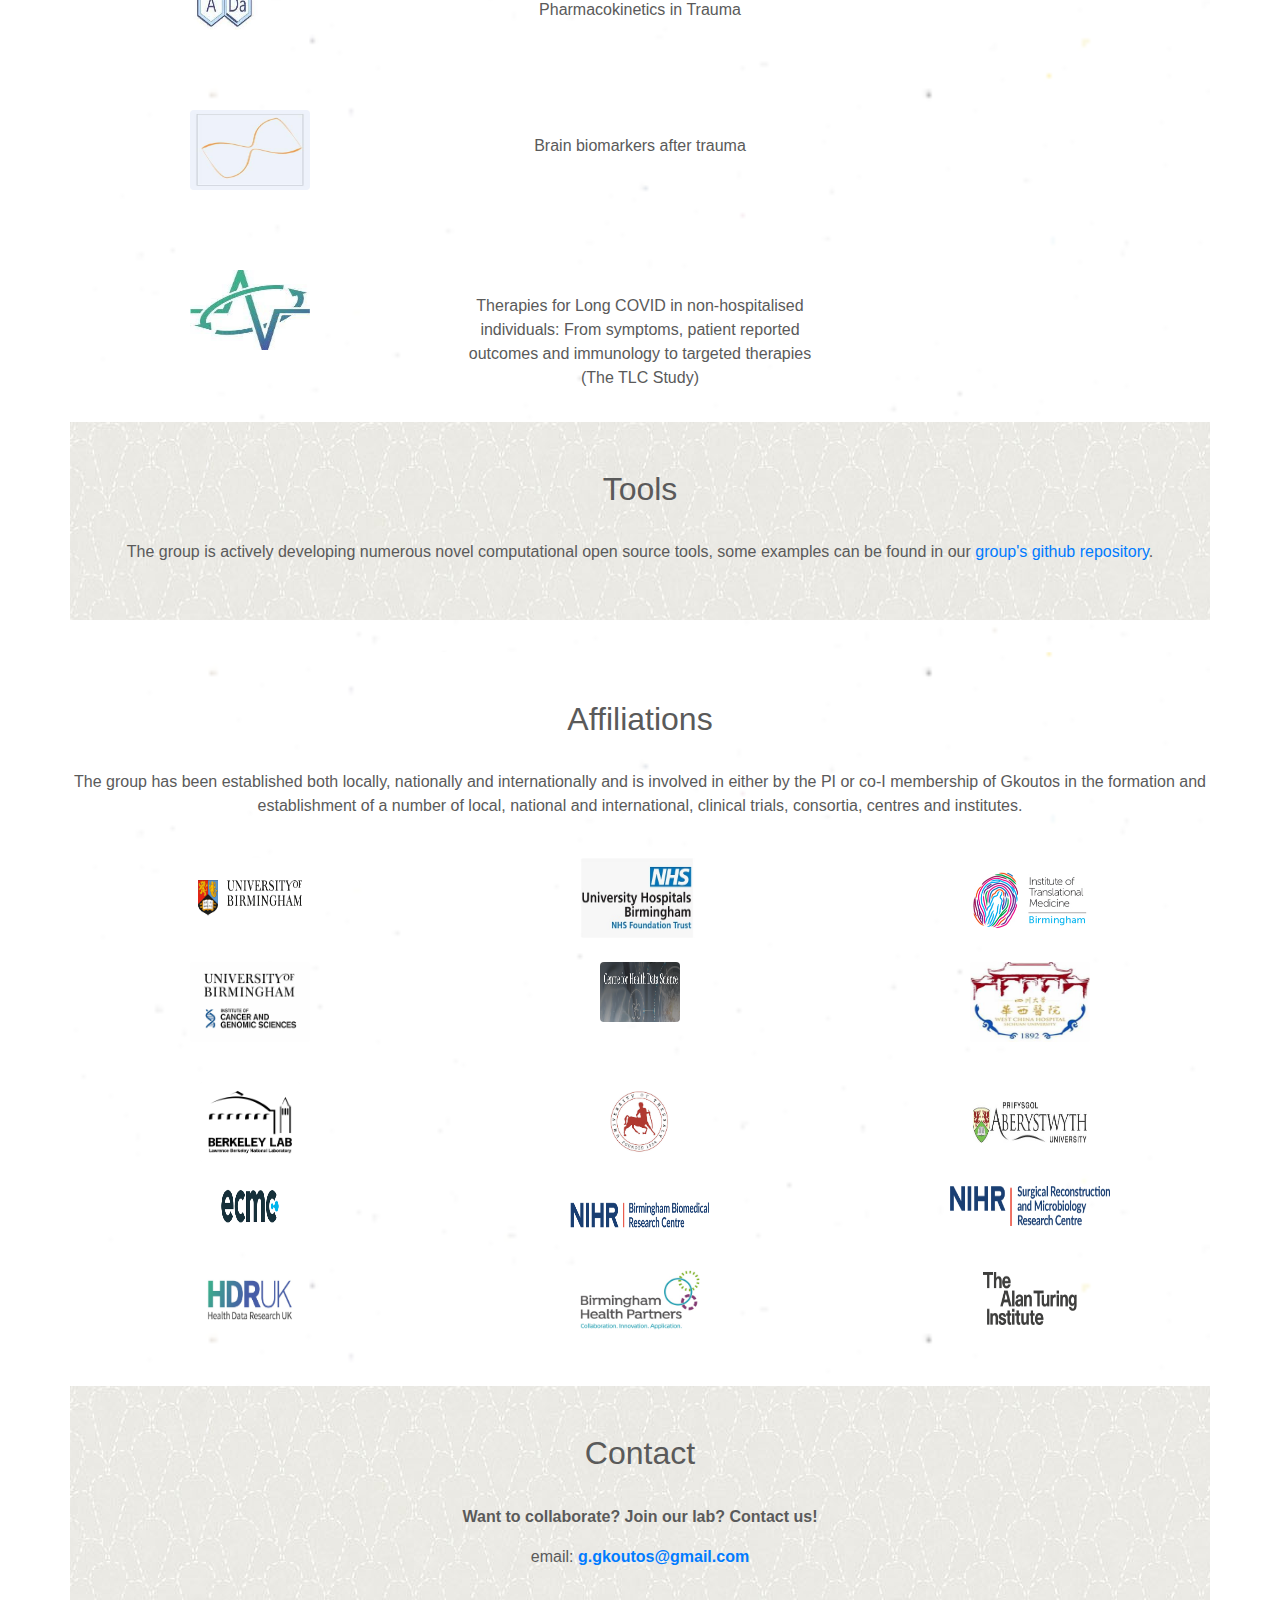
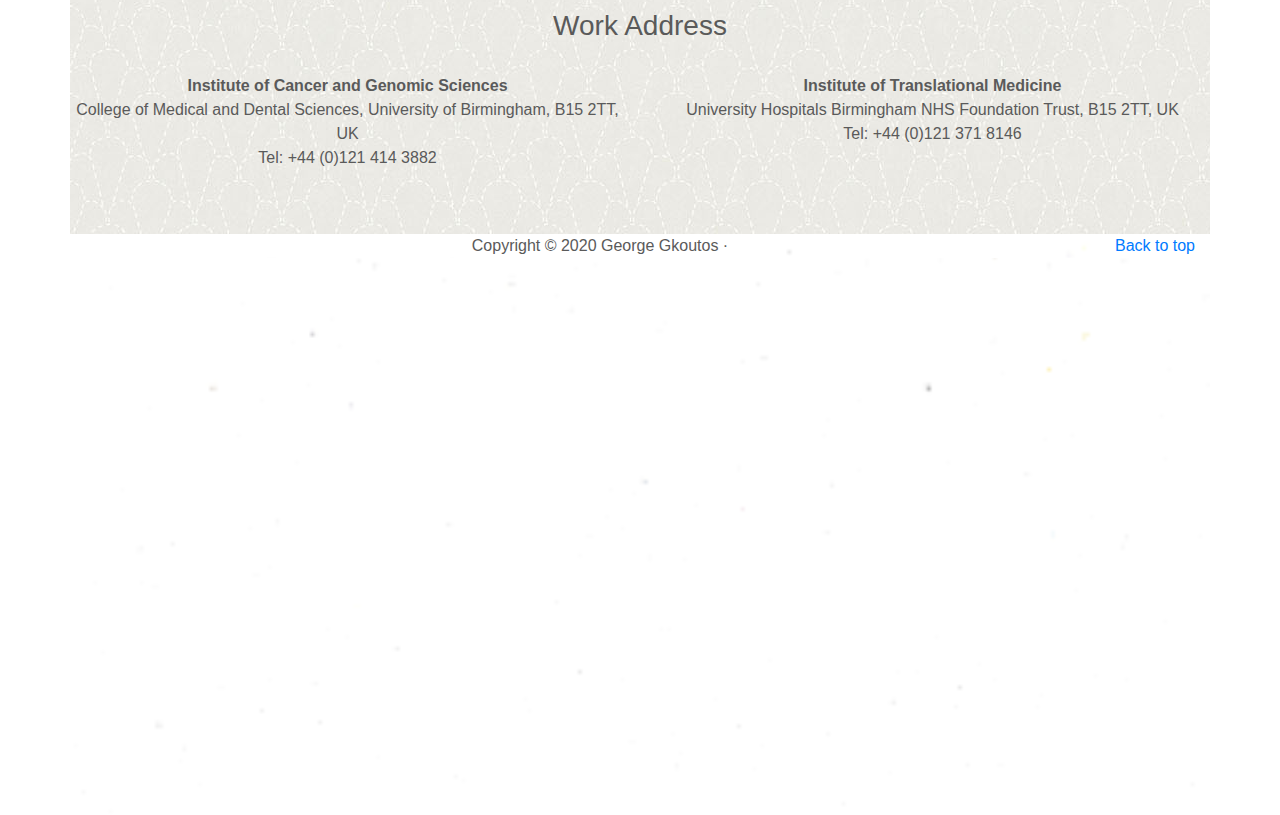
==== commit 614b5127: "Update index.html" ====
--- a/index.html
+++ b/index.html
@@ -752,10 +752,39 @@
    <p>Research Associate</p>
     </div><!-- /.col-lg-4 -->
 
+
+                                                                                                       <div class="col-lg-4">
+    <img class="rounded-circle" src="images/profiles/avatar022.png  " width="100" height ="100">
+    <h6>Alexe Haywood</h6>
+   <p>Post-doctoral fellow</p>
+    </div><!-- /.col-lg-4 -->
+
                                                                                                   
 
    
 </div><!-- /.row -->
+
+
+     
+</div><!-- /.row -->
+                                                                                             
+
+                                                                                                <div class="row">
+    <div class="col-lg-4">
+    <img class="rounded-circle" src="images/profiles/avatar022.png" width="100" height ="100">
+    <h6>Durga Parkhi </h6>
+   <p>Post-doctoral fellow</p>
+    </div><!-- /.col-lg-4 -->
+
+
+
+                                                                                                  
+
+   
+</div><!-- /.row -->
+  
+
+
   
 <!-- ################## -->
 <br>
